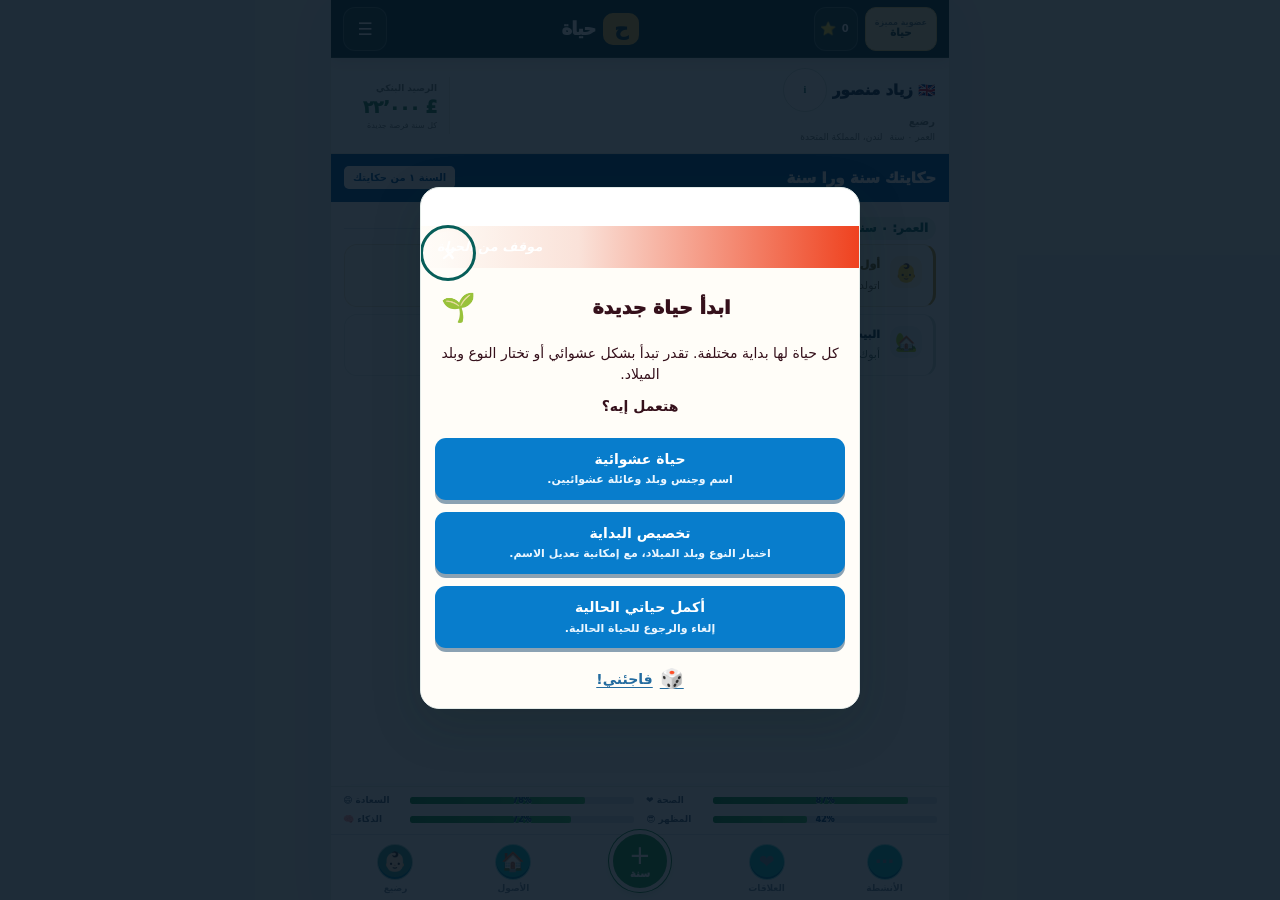
==== index.html @ 521a0e84 "feat(ui): match BitLife gameplay reference screenshots v160" ====
<!doctype html>
<html lang="ar" dir="rtl">
<head>
<meta charset="utf-8">
<meta name="viewport" content="width=device-width,initial-scale=1,viewport-fit=cover">
<meta name="theme-color" content="#075b9b">
<meta name="application-name" content="حياة">
<meta name="apple-mobile-web-app-capable" content="yes">
<meta name="apple-mobile-web-app-status-bar-style" content="black-translucent">
<link rel="manifest" href="manifest.webmanifest">
<link rel="icon" href="icon.svg" type="image/svg+xml">
<meta name="description" content="حياة — محاكي حياة عربي متكامل بالنص والقرارات والعلاقات والمهن والأجيال.">
<title>حياة | محاكي الحياة</title>

<link rel="stylesheet" href="style.css">
<link rel="stylesheet" href="accessibility.css">
<link rel="stylesheet" href="pwa-update.css">
</head>
<body>
<a class="skip-link" href="#lifeFeed">انتقل إلى يوميات الحياة</a>
<div class="app" id="app">
  <header class="topbar">
    <button class="menu-trigger" id="menuBtn" type="button" aria-label="القائمة الرئيسية">☰</button>
    <div class="brandlogo" aria-label="حياة">
      <span class="brand-symbol" aria-hidden="true">ح</span>
      <strong>حياة</strong>
    </div>
    <div class="top-actions">
      <button class="header-action reward-action" id="profileBtn" type="button" aria-label="الإنجازات والأشرطة"><span>⭐</span><span class="reward-count" id="rewardCount">0</span></button>
      <button class="member-btn" id="marketBtn" type="button" aria-label="عضوية ومزايا اللعبة"><span>عضوية مميزة</span><b>حياة</b></button>
      <button class="sr-only" id="heirloomBtn" type="button" aria-label="المكافأة اليومية" tabindex="-1" aria-hidden="true">🎁</button>
      <span id="saveStatus" class="sr-only" aria-live="polite">● محفوظة</span>
    </div>
  </header>
  <section class="hero" aria-label="معلومات الشخصية والرصيد">
    <div class="profile">
      <div class="avatar" id="avatar" aria-hidden="true">👶<span class="flag" id="flag">🇪🇬</span></div>
      <div class="identity">
        <div class="identity-line">
          <span class="identity-flag" id="identityFlag" aria-hidden="true">🇪🇬</span>
          <div class="name" id="characterName">جارٍ إنشاء الشخصية...</div>
          <button class="identity-info" id="characterInfoBtn" type="button" aria-label="معلومات الشخصية">i</button>
        </div>
        <div class="subline identity-role"><span class="role-tag" id="titleTag">رضيع</span></div>
        <div class="subline identity-meta"><span id="ageTag">العمر 0</span><span id="cityTag">القاهرة، مصر</span><span id="familyTag" class="sr-only">الأبناء 0</span><span id="fameTag" class="sr-only">الشهرة 0%</span></div>
      </div>
    </div>
    <div class="wealth">
      <div class="wealthnum" id="bankBalance">0 ج.م</div>
      <div class="wealthlabel">الرصيد البنكي</div>
      <div class="wealthsmall" id="wealthNote">بداية حكايتك</div>
    </div>
  </section>
  <div class="story-heading" aria-label="يوميات الشخصية">
    <div class="story-heading-copy">
      <span class="story-eyebrow">رحلة الشخصية</span>
      <h1>حكايتك سنة ورا سنة</h1>
    </div>
    <span id="lifeMeta" class="story-year" aria-live="polite">السنة الأولى</span>
  </div>
  <main class="feed" id="lifeFeed" aria-label="سجل الحياة والأحداث" tabindex="-1"></main>
  <div id="lifeAnnouncement" class="sr-only" role="status" aria-live="polite" aria-atomic="true"></div>
  <div class="bottom-dock">
    <nav class="nav" aria-label="القائمة الرئيسية">
      <button class="navbtn" data-panel="career" type="button" aria-label="مرحلة الحياة والدراسة والعمل" aria-pressed="false"><span class="navico">👶🏻</span><span id="stageNavLabel">رضيع</span></button>
      <button class="navbtn" data-panel="assets" type="button" aria-pressed="false"><span class="navico">🏠</span><span>الأصول</span></button>
      <button class="agebtn" id="ageUpBtn" aria-label="التقدم سنة" type="button"><span>+</span><span>سنة</span></button>
      <button class="navbtn" data-panel="relations" type="button" aria-pressed="false"><span class="navico">❤️</span><span>العلاقات</span></button>
      <button class="navbtn" data-panel="activities" type="button" aria-pressed="false"><span class="navico">⋯</span><span>الأنشطة</span></button>
    </nav>
    <div class="stats" id="statsPanel" aria-label="إحصائيات الشخصية"></div>
  </div>
</div>
<div id="modalRoot"></div><div id="feedbackRoot"></div>
<script src="pwa-update.js"></script>
<script src="app.js"></script>
</body>
</html>
---- style.css ----
:root{
  color-scheme:light;
  --brand:#ef4b3e;
  --brand-dark:#d9382d;
  --brand-soft:#fff0ee;
  --ink:#1f3442;
  --text:#40535f;
  --muted:#7b8992;
  --line:#e3e9ed;
  --paper:#ffffff;
  --page:#f2f5f7;
  --blue:#244b63;
  --blue-dark:#19394d;
  --green:#199b62;
  --green-dark:#13794b;
  --gold:#f1bd4b;
  --red:#c94351;
}
*{box-sizing:border-box}
html,body{margin:0;min-height:100%;background:var(--page);color:var(--text);font-family:system-ui,-apple-system,"Segoe UI",Tahoma,Arial,sans-serif}
body{display:flex;justify-content:center}
button,input,select,textarea{font:inherit}
button{cursor:pointer;touch-action:manipulation;-webkit-tap-highlight-color:transparent}
button:focus-visible,input:focus-visible,select:focus-visible,textarea:focus-visible{outline:3px solid #8fc8ef;outline-offset:2px}
/* Keep the keyboard bypass link aligned with the active Hayah theme. */
.skip-link{position:fixed;top:-72px;right:8px;z-index:1000;display:block;padding:10px 14px;border:2px solid var(--hayah-focus-ring,#e5b34b);border-radius:11px;background:#123e3a;color:#fff;font-size:13px;font-weight:900;text-decoration:none;box-shadow:0 8px 24px #102d2a30;transition:top .16s ease}
.skip-link:focus{top:8px}
.skip-link:focus-visible{outline:3px solid var(--hayah-focus-ring,#e5b34b);outline-offset:3px}
button:disabled{opacity:.42;cursor:not-allowed}
.app{width:100%;max-width:500px;min-height:100dvh;background:var(--paper);position:relative;padding-bottom:170px;overflow:hidden;box-shadow:0 0 36px #1f34420b}
.topbar{padding:calc(9px + env(safe-area-inset-top)) 13px 9px;background:var(--brand);color:#fff;position:sticky;top:0;z-index:10;display:flex;align-items:center;gap:10px;min-height:62px;box-shadow:0 3px 12px #a72b2019}
.menu-trigger,.header-action{border:1px solid #ffffff65;background:#ffffff18;color:#fff;width:40px;height:40px;border-radius:13px;display:grid;place-items:center;font-size:19px;flex-shrink:0;transition:background .15s,transform .15s}
.menu-trigger:active,.header-action:active{background:#ffffff2c;transform:scale(.96)}
.brandmark{width:41px;height:41px;display:grid;place-items:center;border-radius:14px;background:#fff;color:var(--brand);font-size:24px;font-weight:1000;flex-shrink:0;box-shadow:0 2px 0 #b72d2440}
.brandcopy{min-width:0}
.brandname{font-size:20px;font-weight:1000;letter-spacing:-.5px;line-height:1.1;color:#fff}
.brandhint{font-size:10px;color:#ffe9e5;margin-top:4px}
.header-action{margin-right:auto}
.savepill{border:1px solid #ffffff65;border-radius:99px;padding:6px 9px;color:#fff;font-size:10px;background:#ffffff15;white-space:nowrap}
.hero{padding:13px;background:linear-gradient(135deg,#fff5f1 0%,#fff 70%);border-bottom:1px solid #f3e1dd;display:grid;grid-template-columns:minmax(0,1fr) auto;align-items:center;gap:11px}
.profile{display:flex;align-items:center;gap:11px;min-width:0}
.avatar{width:56px;height:56px;flex:0 0 56px;border-radius:18px;background:#fff;border:1px solid #f1d8d2;display:grid;place-items:center;font-size:31px;position:relative;color:var(--ink);box-shadow:0 3px 9px #6a38220b}
.avatar .flag{position:absolute;bottom:-5px;left:-5px;width:23px;height:23px;border:2px solid white;background:white;border-radius:50%;display:grid;place-items:center;font-size:12px;box-shadow:0 1px 5px #1f34421a}
.identity{min-width:0;flex:1}
.name{font-size:16px;font-weight:950;color:var(--ink);overflow-wrap:anywhere;line-height:1.35}
.subline{display:flex;gap:5px;flex-wrap:wrap;color:var(--muted);font-size:10px;margin-top:5px}
.tag{border:1px solid #e8e9e9;border-radius:6px;padding:3px 6px;background:#fff;color:#566a76}
.tiny-metric{font-size:10px;color:#536b79;background:#ffffffa8;border-radius:6px;padding:2px 4px}
.wealth{display:flex;flex-direction:column;align-items:flex-end;justify-content:center;gap:3px;margin:0;padding:10px 11px;background:#fff;border:1px solid #e1efe8;border-radius:13px;min-width:104px;max-width:145px;box-shadow:0 2px 7px #1e8a5b09}
.wealthlabel{font-size:10px;color:#4a6b5c;font-weight:800}
.wealthnum{font-size:18px;font-weight:1000;letter-spacing:-.4px;color:var(--green);direction:ltr;text-align:right;overflow-wrap:anywhere;max-width:100%}
.wealthnum.negative{color:var(--red)}
.wealthsmall{font-size:9px;color:var(--muted);margin-top:1px}
.sectionhead{display:flex;align-items:center;justify-content:space-between;padding:14px 15px 7px;background:#fff}
.sectiontitle{font-size:15px;font-weight:950;color:var(--ink);display:flex;align-items:center;gap:7px}
.sectiontitle:before{content:"";width:4px;height:17px;background:var(--brand);border-radius:10px}
.sectionmeta{font-size:10px;color:var(--muted);background:#f5f7f8;padding:5px 8px;border-radius:99px}
.feed{padding:0 14px 20px;display:flex;flex-direction:column;gap:7px;background:#fff;overflow-y:auto;max-height:calc(100dvh - 330px);min-height:210px;overscroll-behavior:contain;scrollbar-width:thin;scrollbar-color:#d4dde2 transparent}
.feed::-webkit-scrollbar{width:4px}
.feed::-webkit-scrollbar-thumb{background:#d4dde2;border-radius:99px}
.agegroup{display:flex;align-items:center;gap:8px;color:#566d7a;font-size:11px;font-weight:950;padding:12px 0 3px;margin:0}
.agegroup:after{content:"";height:1px;background:#e7ecef;flex:1}
.logcard{border:1px solid #e9eef1;background:#fff;border-radius:13px;padding:10px;display:flex;gap:10px;animation:rise .2s ease both;box-shadow:0 2px 5px #1f344206}
.logicon{flex:0 0 34px;height:34px;border-radius:11px;background:#f0f4f6;display:grid;place-items:center;font-size:19px}
.logcontent{min-width:0;flex:1}
.logtitle{font-size:12px;font-weight:950;color:var(--ink);margin-bottom:4px}
.logtext{font-size:12px;line-height:1.75;color:#5e6e77;overflow-wrap:anywhere}
.logcard.good{border-color:#dcefe4;background:linear-gradient(110deg,#fbfffc,#fff)}
.logcard.good .logicon{background:#e5f6ec}
.logcard.bad{border-color:#f3dfe2;background:#fffafb}
.logcard.bad .logicon{background:#fdebed}
.logcard.special{background:#fffaf0;border-color:#f2e4c6}
.logcard.special .logicon{background:#fff0cb}
.logcard.special .logtitle{color:#94691a}
.empty{border:1px dashed #d4dfe4;border-radius:13px;padding:22px 15px;margin-top:8px;text-align:center;color:var(--muted);line-height:1.9;background:#fafcfd}
.bottom-dock{position:fixed;bottom:0;width:100%;max-width:500px;background:#fff;padding:0 0 calc(5px + env(safe-area-inset-bottom));z-index:20;border-top:1px solid #e4eaed;box-shadow:0 -7px 24px #1e34420d}
.stats{background:#fff;border:0;padding:9px 12px 10px;border-radius:0;display:grid;grid-template-columns:1fr 1fr;gap:9px 13px;margin:0}
.statrow{min-width:0}
.stathead{display:flex;justify-content:space-between;align-items:center;font-size:10px;margin-bottom:5px;gap:5px}
.statlabel{color:#536a77;white-space:nowrap;font-weight:850}
.statvalue{font-weight:950;font-size:10px;direction:ltr;color:var(--ink)}
.track{height:6px;background:#edf1f3;border-radius:99px;overflow:hidden}
.fill{height:100%;border-radius:99px;transition:width .35s ease}
.nav{display:grid;grid-template-columns:1fr 1fr 1.16fr 1fr 1fr;align-items:center;gap:2px;background:#fff;border-top:1px solid #edf0f2;min-height:71px;padding:5px 7px 2px}
.navbtn{border:0;background:transparent;color:#788790;padding:5px 1px 3px;display:flex;flex-direction:column;align-items:center;justify-content:center;gap:4px;font-size:10px;font-weight:850;min-width:0;min-height:55px;border-radius:12px;transition:background .15s,color .15s}
.navbtn .navico{font-size:21px;line-height:1.1;filter:saturate(.82)}
.navbtn.active{color:var(--brand-dark);background:var(--brand-soft)}
.navbtn.active .navico{filter:none}
.agebtn{width:68px;height:68px;border:4px solid white;border-radius:22px;margin-top:-25px;background:var(--green);color:white;font-weight:1000;font-size:10px;box-shadow:0 0 0 1px #159153,0 5px 13px #08754124;display:flex;flex-direction:column;align-items:center;justify-content:center;gap:2px;transition:transform .12s,background .12s;justify-self:center}
.agebtn span:first-child{font-size:25px;line-height:1}
.agebtn:active{transform:scale(.95) translateY(2px);background:var(--green-dark)}
.feedback{position:fixed;z-index:100;pointer-events:none;left:50%;top:45%;transform:translateX(-50%);padding:10px 15px;border-radius:12px;font-size:12px;font-weight:900;box-shadow:0 8px 26px #0002;white-space:nowrap;animation:floatUp 1.25s ease forwards;background:#e5f7ed;color:#13784c;border:1px solid #b8e5ca}
.feedback.bad{background:#fdebed;color:#b72c3d;border-color:#f1bdc4}
.overlay{position:fixed;inset:0;background:#142c3bc2;z-index:50;display:flex;align-items:flex-end;justify-content:center;padding:12px 10px calc(10px + env(safe-area-inset-bottom));backdrop-filter:blur(5px);animation:fade .14s ease}
.modal{width:100%;max-width:460px;max-height:min(88dvh,820px);overflow:auto;border:1px solid #e3e9ed;border-radius:22px 22px 15px 15px;background:#fff;box-shadow:0 20px 70px #0a203448;animation:sheet .18s ease}
.modalhead{position:sticky;top:0;background:var(--ink);color:white;padding:12px 14px;border-bottom:1px solid #ffffff14;display:flex;align-items:center;gap:10px;z-index:2}
.modalicon{width:40px;height:40px;border-radius:13px;background:#ffffff;color:var(--ink);display:grid;place-items:center;font-size:21px;flex-shrink:0}
.modaltitle{font-size:15px;font-weight:1000;color:#fff;flex:1}
.closebtn{border:1px solid #ffffff32;background:#ffffff14;width:36px;height:36px;border-radius:11px;color:#fff;font-size:21px}
.modalbody{padding:14px}
.desc{font-size:12px;line-height:1.9;color:#586a75;margin:0 0 13px}
.choicegrid{display:grid;gap:7px}
.choice{width:100%;text-align:right;display:flex;align-items:center;gap:10px;padding:12px 11px;border-radius:12px;background:#fff;border:1px solid #e5ebee;color:var(--text);transition:background .12s,border-color .12s,transform .12s;min-height:58px}
.choice:active,.choice:hover{background:#fff8f6;border-color:#f0c5be}
.choice:active{transform:scale(.99)}
.choice .choiceico{font-size:22px;width:31px;text-align:center;flex-shrink:0}
.choice .ctext{min-width:0;flex:1}
.choice .ctitle{font-size:12px;font-weight:950;display:block;color:var(--ink)}
.choice .cdesc{font-size:10px;color:#788790;margin-top:4px;line-height:1.65;display:block}
.choice .price{font-size:10px;font-weight:950;color:#168252;white-space:nowrap;background:#eaf8f0;border-radius:7px;padding:5px 6px}
.smallbtn{border:1px solid #d5e2e8;border-radius:10px;padding:10px 12px;color:var(--blue);background:#f6fafc;font-size:11px;font-weight:850;min-height:40px}
.primarybtn{border:0;border-radius:12px;padding:13px 15px;color:#fff;background:var(--green);font-weight:1000;font-size:13px;width:100%;min-height:46px;box-shadow:0 3px 0 #0877441c}
.two{display:grid;grid-template-columns:1fr 1fr;gap:8px}
.listitem{padding:12px;border:1px solid #e1e9ed;background:#fbfcfd;border-radius:13px;margin-bottom:8px}
.listtop{display:flex;align-items:center;gap:9px}
.listemoji{font-size:24px}
.listtitle{font-size:12px;font-weight:950;flex:1;color:var(--ink)}
.muted{font-size:10px;color:#7a8991;line-height:1.75}
.progressline{height:7px;background:#edf1f3;border-radius:99px;overflow:hidden;margin:9px 0 4px}
.progressline div{height:100%;border-radius:99px;background:linear-gradient(90deg,#159a60,#89d59f)}
.pillrow{display:flex;gap:6px;flex-wrap:wrap;margin-top:8px}
.pill{font-size:10px;color:#405c6b;border:1px solid #e0e9ed;padding:5px 7px;border-radius:8px;background:#f7fafb}
.death{padding:22px 15px;text-align:center}
.tomb{font-size:54px;margin:5px 0 9px}
.deathtitle{font-size:23px;font-weight:1000;margin:8px 0;color:var(--ink)}
.deathsub{font-size:12px;color:#687983;line-height:1.9}
.summarygrid{display:grid;grid-template-columns:1fr 1fr;gap:8px;margin:16px 0}
.summarycell{padding:12px;border:1px solid #e1e9ed;border-radius:12px;background:#fbfcfd}
.summarylabel{font-size:10px;color:var(--muted)}
.summaryvalue{font-size:16px;font-weight:1000;margin-top:4px;color:var(--ink)}
.notice{padding:11px 12px;border:1px solid #f1dfad;background:#fff9e8;border-radius:11px;color:#88661d;font-size:11px;line-height:1.8;margin-bottom:10px}
input,select,textarea{max-width:100%;border:1px solid #dce5e9;border-radius:10px;background:#fff;color:var(--ink);padding:10px 11px;min-height:42px}
input:focus,select:focus,textarea:focus{border-color:#76b6d7}
@keyframes rise{from{opacity:0;transform:translateY(4px)}to{opacity:1;transform:translateY(0)}}
@keyframes fade{from{opacity:0}to{opacity:1}}
@keyframes sheet{from{opacity:.7;transform:translateY(16px)}to{opacity:1;transform:translateY(0)}}
@keyframes floatUp{0%{opacity:0;top:53%}18%{opacity:1}80%{opacity:1}100%{opacity:0;top:35%}}
@media(min-width:500px){
  .app{margin:0;min-height:100dvh;border-left:1px solid #e0e7eb;border-right:1px solid #e0e7eb}
  .bottom-dock{border-radius:0}
}
@media(min-width:700px){
  body{padding:10px 0}
  .app{min-height:calc(100dvh - 20px);border-radius:15px;overflow:hidden}
  .topbar{border-radius:14px 14px 0 0}
  .bottom-dock{bottom:10px;border-radius:0 0 14px 14px}
  .overlay{align-items:center}
}
@media(max-height:700px){
  .app{padding-bottom:150px}
  .stats{gap:6px 10px;padding:6px 10px 7px}
  .stathead{margin-bottom:3px}
  .navbtn .navico{font-size:19px}
  .nav{min-height:62px}
  .agebtn{width:60px;height:60px;margin-top:-21px;border-radius:19px}
  .feed{max-height:calc(100dvh - 300px);min-height:150px}
}
@media(max-width:380px){
  .savepill{display:none}
  .hero{grid-template-columns:minmax(0,1fr) auto;gap:7px;padding:10px}
  .profile{gap:8px}
  .avatar{width:47px;height:47px;flex-basis:47px;border-radius:15px;font-size:27px}
  .name{font-size:14px}
  .wealth{min-width:90px;padding:8px}
  .wealthnum{font-size:15px}
  .navbtn{font-size:9px}
  .nav{padding-inline:3px}
  .agebtn{width:58px;height:58px}
  .stats{gap:8px 9px;padding-inline:10px}
  .modalbody{padding:11px}
  .choice{padding:10px 8px;gap:7px}
  .choice .price{font-size:9px;padding:4px}
}
@media(prefers-reduced-motion:reduce){
  *,*:before,*:after{animation-duration:.01ms!important;transition-duration:.01ms!important;scroll-behavior:auto!important}
}
/* Five-zone BitLife-inspired mobile frame */
:root{--brand:#E53935;--brand-dark:#B71C1C;--ink:#263238;--green:#43A047;--green-dark:#2E7D32;--page:#F8FAFC}
html,body{height:100%;min-height:0;overflow:hidden;background:#eef2f4}
body{align-items:stretch}
.app{width:100%;max-width:450px;height:100dvh;min-height:0;padding:0;display:flex;flex-direction:column;overflow:hidden;border:0;box-shadow:0 0 30px #0000000c}
.topbar{height:54px;min-height:54px;flex:0 0 54px;padding:0 8px;display:grid;grid-template-columns:44px minmax(0,1fr) 112px;gap:5px;background:#E53935;border-bottom:2px solid #B71C1C;position:relative;top:auto;z-index:10;box-shadow:none;border-radius:0}
.menu-trigger,.header-action{width:34px;height:34px;border-radius:50%;border:1px solid #ffffff55;background:#ffffff20;font-size:18px}
.brandlogo{min-width:0;text-align:center;color:#fff;font-weight:1000;font-size:17px;letter-spacing:0;text-shadow:none;white-space:nowrap}
.brandlogo span{color:#ffe0db}
.top-actions{display:flex;align-items:center;justify-content:flex-end;gap:4px;min-width:0}
.top-actions .header-action{flex:0 0 34px}
.heirloom-action{font-size:17px}
.savepill{border:0;background:transparent;padding:0;color:#fff3d0;font-size:8px;white-space:nowrap}
.sr-only{position:absolute!important;width:1px!important;height:1px!important;padding:0!important;margin:-1px!important;overflow:hidden!important;clip:rect(0,0,0,0)!important;white-space:nowrap!important;border:0!important}
.hero{height:68px;min-height:68px;flex:0 0 68px;padding:6px 10px;display:flex;flex-direction:row;direction:rtl;align-items:center;justify-content:space-between;gap:8px;background:#F4F6F8;border-bottom:1px solid #CFD8DC}
.profile{height:100%;gap:8px;min-width:0;flex:1}
.avatar{width:48px;height:48px;flex:0 0 48px;font-size:29px;border-radius:50%;border:1px solid #cfd8dc;background:#fff;box-shadow:none}
.avatar .flag{bottom:-1px;left:-3px;width:19px;height:19px;border:2px solid #F4F6F8;font-size:11px}
.identity{min-width:0;display:flex;flex-direction:column;justify-content:center;gap:1px}
.name{font-size:16px;line-height:1.15;font-weight:900;color:#0D47A1;white-space:nowrap;overflow:hidden;text-overflow:ellipsis}
.fame-star{font-size:12px;vertical-align:middle}
.subline{margin:0;gap:6px;align-items:center;flex-wrap:nowrap;min-width:0}
.identity-role .role-tag{font-size:12px;font-weight:650;color:#546E7A;max-width:170px;overflow:hidden;text-overflow:ellipsis;white-space:nowrap}
.identity-meta{font-size:9px;color:#78909C}
.identity-meta span{white-space:nowrap;overflow:hidden;text-overflow:ellipsis}
.wealth{min-width:98px;max-width:126px;padding:0;background:transparent;border:0;border-radius:0;box-shadow:none;gap:1px;align-items:flex-start;flex:0 0 auto}
.wealthlabel{color:#78909C;font-size:10px;font-weight:750}
.wealthnum{font-size:18px;font-weight:950;color:#2E7D32;line-height:1.1;letter-spacing:-.35px;white-space:nowrap;max-width:100%}
.wealthnum.negative{color:#C62828}
.wealthsmall{font-size:8px;color:#78909C;line-height:1.2}
.feed{flex:1 1 auto;min-height:0;max-height:none;height:auto;padding:4px 13px 12px;gap:0;overflow-y:auto;overscroll-behavior:contain;scrollbar-width:thin;scrollbar-color:#CFD8DC transparent;background:#fff}
.feed::-webkit-scrollbar{width:3px}
.feed::-webkit-scrollbar-thumb{background:#CFD8DC;border-radius:99px}
.agegroup{padding:12px 0 5px;margin:0;color:#0277BD;font-size:15px;font-weight:800;gap:0}
.agegroup:after{display:none}
.logcard{display:flex;gap:7px;align-items:flex-start;border:0;border-radius:0;box-shadow:none;background:#fff;padding:8px 0 9px;margin:0;border-bottom:1px solid #ECEFF1;animation:none}
.logicon{flex:0 0 22px;width:22px;height:auto;min-height:22px;display:grid;place-items:start center;padding-top:1px;border:0;border-radius:0;background:transparent;font-size:16px}
.logcontent{min-width:0;flex:1}
.logtitle{font-size:12.5px;font-weight:800;color:#263238;margin:0 0 2px}
.logtext{font-size:13.5px;line-height:1.6;color:#263238;margin:0;overflow-wrap:anywhere}
.logcard.good .logtitle,.logcard.good .logtext{color:#2E7D32}
.logcard.good .logicon{background:transparent}
.logcard.bad .logtitle,.logcard.bad .logtext{color:#C62828}
.logcard.bad .logicon{background:transparent}
.logcard.special .logtitle{color:#7B1FA2}
.logcard.special .logtext{color:#263238}
.logcard.special,.logcard.good,.logcard.bad{background:#fff;border-color:#ECEFF1}
.empty{border:0;border-radius:0;padding:22px 10px;text-align:center;color:#78909C;background:#fff}
.bottom-dock{position:relative;inset:auto;flex:0 0 auto;width:100%;max-width:450px;padding:0 0 env(safe-area-inset-bottom);margin-top:auto;border:0;border-top:0;border-radius:0;box-shadow:none;background:#F8FAFC;z-index:20;display:flex;flex-direction:column}
.nav{order:0;height:60px;min-height:60px;flex:0 0 60px;padding:0 4px;gap:0;grid-template-columns:1fr 1fr 84px 1fr 1fr;align-items:center;background:#263238;border-top:0;border-bottom:0;overflow:visible}
.navbtn{min-height:54px;padding:4px 1px;color:#fff;border-radius:0;background:transparent;font-size:10px;font-weight:800;gap:3px}
.navbtn .navico{font-size:20px;line-height:1.1;filter:none;color:#fff}
.navbtn.active{color:#FFD54F;background:#37474F}
.navbtn.active .navico{filter:none}
.agebtn{position:relative;z-index:2;width:74px;height:74px;min-width:74px;flex:0 0 74px;border:4px solid #fff;border-radius:50%;margin-top:-20px;background:linear-gradient(180deg,#66BB6A 0%,#2E7D32 100%);color:#fff;font-size:11px;font-weight:950;box-shadow:0 4px 12px #0005;gap:0}
.agebtn span:first-child{font-size:28px;line-height:1}
.agebtn:active{transform:scale(.96);background:linear-gradient(180deg,#4CAF50,#1B5E20)}
.stats{order:1;display:flex;flex-direction:column;gap:4px;margin:0;padding:8px 14px 12px;background:#F8FAFC;border-top:1px solid #CFD8DC;border-radius:0}
.statrow{display:flex;flex-direction:row;align-items:center;gap:8px;min-width:0;width:100%;height:17px}
.stathead{width:85px;min-width:85px;flex:0 0 85px;display:flex;align-items:center;justify-content:flex-start;gap:0;margin:0;font-size:10px}
.statlabel{font-size:10px;color:#455A64;font-weight:800;white-space:nowrap}
.stat-warning{font-size:10px}
.statbar{flex:1;min-width:0}
.track{position:relative;height:14px;width:100%;background:#CFD8DC;border-radius:99px;overflow:hidden}
.fill{height:100%;border-radius:99px;transition:width .3s ease}
.statvalue{position:absolute;inset:0;display:flex;align-items:center;justify-content:center;font-size:9px;font-weight:950;direction:ltr;color:#263238;text-shadow:0 1px #ffffffa0}
.fame-row .statlabel{color:#8D6E00}
.fame-row .statvalue{color:#3E3420}
.overlay{position:fixed;inset:0;background:rgba(0,0,0,.65);z-index:50;display:flex;align-items:center;justify-content:center;padding:15px;backdrop-filter:none;animation:fade .12s ease}
.modal{width:100%;max-width:350px;max-height:min(88dvh,820px);overflow:auto;border:0;border-radius:18px;background:#fff;box-shadow:0 16px 50px #0004;animation:sheet .16s ease}
.event-modal{text-align:center}
.event-banner{display:flex;align-items:center;justify-content:center;position:relative;min-height:38px;padding:10px 42px;color:#fff;font-size:12px;font-weight:900}
.event-banner .closebtn{position:absolute;left:6px;top:4px;width:30px;height:30px;border:0;background:#ffffff20}
.banner-normal{background:#0288D1}
.banner-danger{background:#D32F2F}
.banner-success{background:#388E3C}
.banner-special{background:#7B1FA2}
.event-summary{padding:16px 17px 6px}
.event-icon{width:60px;height:60px;margin:0 auto 9px;border-radius:50%;display:grid;place-items:center;background:#E3F2FD;font-size:32px}
.banner-danger~.event-summary .event-icon{background:#FFEBEE}
.banner-success~.event-summary .event-icon{background:#E8F5E9}
.banner-special~.event-summary .event-icon{background:#F3E5F5}
.event-title{font-size:17px;font-weight:950;color:#263238;margin:4px 0 7px}
.desc{font-size:13.5px;line-height:1.6;color:#455A64;margin:0 0 8px}
.event-body{padding:8px 15px 15px}
.modalhead{position:sticky;top:0;background:#263238;color:#fff;padding:12px 14px;border-bottom:1px solid #ffffff14;display:flex;align-items:center;gap:10px;z-index:2}
.modalicon{width:40px;height:40px;border-radius:13px;background:#fff;color:#263238;display:grid;place-items:center;font-size:21px;flex-shrink:0}
.modaltitle{font-size:15px;font-weight:1000;color:#fff;flex:1;text-align:right}
.closebtn{border:1px solid #ffffff32;background:#ffffff14;width:36px;height:36px;border-radius:11px;color:#fff;font-size:21px}
.modalbody{padding:14px}
.choicegrid{display:grid;gap:0}
.choice{width:100%;text-align:right;display:flex;align-items:center;gap:10px;padding:12px 9px;border-radius:0;background:#fff;border:0;border-bottom:1px solid #ECEFF1;color:#263238;transition:background .12s;min-height:58px}
.event-modal .choice{justify-content:center;text-align:center;background:#0288D1;color:#fff;border:0;border-radius:10px;padding:12px;margin:0 0 8px;min-height:44px;font-size:12px;font-weight:800}
.event-modal .choice:active,.event-modal .choice:hover{background:#0277BD;border-color:transparent}
.event-modal .choice .choiceico{display:none}
.event-modal .choice .ctext{flex:1}
.event-modal .choice .ctitle{font-size:12px;color:#fff;font-weight:850}
.event-modal .choice .cdesc{font-size:10px;color:#E1F5FE}
.event-modal .choice .price{background:#ffffff22;color:#fff}
.choice:active,.choice:hover{background:#F5F9FA}
.choice .choiceico{font-size:22px;width:31px;text-align:center;flex-shrink:0}
.choice .ctext{min-width:0;flex:1}
.choice .ctitle{font-size:12px;font-weight:900;display:block;color:#263238}
.choice .cdesc{font-size:10px;color:#607D8B;margin-top:4px;line-height:1.65;display:block}
.choice .price{font-size:10px;font-weight:900;color:#2E7D32;white-space:nowrap;background:#E8F5E9;border-radius:7px;padding:5px 6px}
.choice-chevron{font-size:22px;font-weight:500;color:#78909C;line-height:1}
.choice-progress{height:4px;background:#ECEFF1;border-radius:99px;display:block;overflow:hidden;margin-top:6px;width:100%}
.choice-progress span{height:100%;display:block;background:#43A047;border-radius:99px}
.drawer-overlay{inset:122px auto 0;left:calc(50% - min(225px,50vw));right:calc(50% - min(225px,50vw));padding:0;background:rgba(0,0,0,.42);align-items:stretch;justify-content:center;z-index:40}
.modal.drawer{width:100%;height:100%;max-width:450px;max-height:none;margin:0;border-radius:0;overflow:auto;box-shadow:none;animation:drawerIn .16s ease}
.drawer-head{height:54px;min-height:54px;background:#0277BD;padding:7px 12px}
.drawer-head .modalicon{background:#ffffff20;color:#fff;border-radius:50%;width:36px;height:36px}
.drawer-body{padding:0 13px 18px}
.drawer-body .desc{padding:13px 1px;margin:0;border-bottom:1px solid #ECEFF1}
.drawer-body .choicegrid{gap:0}
.drawer-body .choice{padding:12px 4px;min-height:62px}
.drawer-body .choice .choiceico{font-size:23px}
.drawer-body .choice .ctitle{font-size:13px}
.drawer-body .choice .cdesc{font-size:11px}
.relationship-progress,.school-progress{padding:5px 0 12px}
.npc-stats{display:flex;flex-direction:column;gap:8px;margin:12px 0}
.npc-stat{display:grid;grid-template-columns:76px minmax(0,1fr) 36px;gap:8px;align-items:center;font-size:10px;color:#546E7A}
.npc-stat b{font-size:10px;text-align:left;color:#263238}
.mini-track{height:7px;background:#ECEFF1;border-radius:99px;overflow:hidden}
.mini-track span{height:100%;display:block;background:linear-gradient(90deg,#26A69A,#66BB6A);border-radius:99px}
@keyframes drawerIn{from{transform:translateY(8px);opacity:.8}to{transform:translateY(0);opacity:1}}
@media(max-width:380px){
 .topbar{grid-template-columns:36px minmax(0,1fr) 106px;padding-inline:5px;gap:3px}
 .brandlogo{font-size:15px}
 .top-actions{gap:3px}
 .top-actions .header-action{width:31px;height:31px;flex-basis:31px}
 .savepill{display:none}
 .hero{padding-inline:7px;gap:4px}
 .avatar{width:44px;height:44px;flex-basis:44px}
 .name{font-size:14px}
 .wealth{min-width:91px}
 .wealthnum{font-size:15px}
 .stats{padding-inline:8px;gap:3px}
 .stathead{width:80px;min-width:80px;flex-basis:80px}
 .statlabel{font-size:9px}
 .nav{grid-template-columns:1fr 1fr 75px 1fr 1fr;padding-inline:2px}
 .navbtn{font-size:9px}
 .agebtn{width:68px;height:68px;min-width:68px;flex-basis:68px}
 .event-modal .modalbody{padding:8px 12px 12px}
}
@media(max-height:680px){
 .stats{padding-top:5px;padding-bottom:6px;gap:2px}
 .statrow{height:15px}
 .track{height:12px}
 .nav{height:54px;min-height:54px;flex-basis:54px}
 .agebtn{width:66px;height:66px;min-width:66px;flex-basis:66px;margin-top:-18px}
}
@media(min-width:451px){
 body{padding:0;justify-content:center}
 .app{border-left:1px solid #CFD8DC;border-right:1px solid #CFD8DC}
 .drawer-overlay{left:calc(50% - 225px);right:calc(50% - 225px)}
}
@media(prefers-reduced-motion:reduce){.agebtn,.fill,.modal,.logcard{animation:none!important;transition:none!important}}

/* Family tree and child development */
.family-tree-view{display:grid;gap:9px;margin:0 0 14px;min-width:0}.family-tree-generation{border:1px solid #e1e9ed;border-radius:14px;padding:10px;background:#f9fbfc;min-width:0}.family-tree-generation h3{font-size:12px;color:var(--ink);margin:0 0 9px;font-weight:950}
.family-tree-branches{display:grid;grid-template-columns:repeat(2,minmax(0,1fr));gap:7px;min-width:0}.family-tree-node{border:1px solid #e4ebef;border-radius:11px;padding:8px;background:#fff;min-width:0;overflow-wrap:anywhere}.family-tree-player{border-color:#c6dfd0;background:#f1faf4}.family-tree-deceased{opacity:.78;background:#f6f6f6}
.family-tree-person{display:flex;align-items:center;gap:7px;min-width:0}.family-tree-avatar{display:grid;place-items:center;width:30px;height:30px;flex:0 0 30px;border-radius:10px;background:#eef3f5;font-size:18px}.family-tree-copy{display:flex;flex-direction:column;min-width:0;gap:3px}.family-tree-copy strong{font-size:11px;color:var(--ink);font-weight:900;overflow-wrap:anywhere}.family-tree-copy small,.family-tree-foot{font-size:9px;line-height:1.5;color:#71818b;overflow-wrap:anywhere}
.family-tree-meter{height:4px;border-radius:9px;background:#e8eef0;overflow:hidden;margin-top:8px}.family-tree-meter span{display:block;height:100%;background:#43a047;border-radius:9px}.family-tree-foot{display:block;margin-top:4px}.family-tree-connector{text-align:center;color:#7b8c95;font-size:18px;line-height:1.2;padding:0}.family-tree-empty{grid-column:1/-1;border:1px dashed #d7e1e6;background:#fff;border-radius:10px;color:#7a8991;padding:12px 9px;text-align:center;font-size:10px;line-height:1.7}
.child-growth-panel{margin:0 0 12px;padding:12px;background:#f8fafb;border:1px solid #e0e8ec;border-radius:14px}.child-growth-heading{font-size:12px;font-weight:950;color:var(--ink);margin-bottom:5px}.child-growth-metric{margin-top:10px}.child-growth-metric>div:first-child{display:flex;align-items:center;justify-content:space-between;gap:8px;font-size:10px;color:#556a76;margin-bottom:4px}.child-growth-metric b{color:var(--ink);font-size:10px}
@media(max-width:360px){.family-tree-branches{grid-template-columns:minmax(0,1fr)}}


/* إعدادات العرض في حياة: مظهر داكن وحجم نص قابل للتكبير */
body.theme-dark{
 color-scheme:dark;
 --ink:#e6edf3;
 --text:#c9d4dd;
 --muted:#9aaab6;
 --line:#354651;
 --paper:#17232c;
 --page:#0d151b;
 --blue:#9ec4d8;
 --blue-dark:#d7e7ef;
 --green:#65d39a;
 --green-dark:#42b77a;
 --gold:#f2d16c;
 --red:#ff8b98;
}
body.theme-dark{background:#0d151b;color:var(--text)}
body.theme-dark .app{background:var(--paper);border-color:#2d3d47;box-shadow:0 0 30px #0005}
body.theme-dark .hero{background:linear-gradient(135deg,#20313b,#17232c 72%);border-color:#354651}
body.theme-dark .feed,body.theme-dark .bottom-dock,body.theme-dark .stats{background:var(--paper);border-color:#354651}
body.theme-dark .logcard{background:#1d2b35;border-color:#354651;box-shadow:none}
body.theme-dark .logcard.good{background:#192f29;border-color:#2b5b45}
body.theme-dark .logcard.bad{background:#33252a;border-color:#63404a}
body.theme-dark .logcard.special{background:#302b20;border-color:#5b4a2b}
body.theme-dark .logicon{background:#2b3b46}
body.theme-dark .logcard.good .logicon{background:#214838}
body.theme-dark .logcard.bad .logicon{background:#4a2d35}
body.theme-dark .logcard.special .logicon{background:#4a3c24}
body.theme-dark .logtext,body.theme-dark .desc,body.theme-dark .agegroup,body.theme-dark .npc-stat{color:#c1ced7}
body.theme-dark .logcard.special .logtitle{color:#f1ce79}
body.theme-dark .empty,body.theme-dark .tag,body.theme-dark .wealth{background:#22323c;border-color:#3a4c57;color:#dce6ec}
body.theme-dark .wealthlabel,body.theme-dark .wealthsmall{color:#b8c9d2}
body.theme-dark .sectionhead{background:var(--paper)}
body.theme-dark .sectiontitle,body.theme-dark .statlabel{color:#dce6ec}
body.theme-dark .track{background:#344651}
body.theme-dark .statvalue{color:#fff;text-shadow:0 1px #0009}
body.theme-dark .navbtn{color:#9eb0bd}
body.theme-dark .navbtn.active{color:#fff;background:#293d48}
body.theme-dark .modal{background:#17232c;color:#e6edf3;border-color:#354651}
body.theme-dark .modalhead{background:#263843}
body.theme-dark .desc{color:#c0ccd5}
body.theme-dark .choice{background:#17232c;color:#e6edf3;border-bottom-color:#354651}
body.theme-dark .choice .ctitle{color:#edf3f7}
body.theme-dark .choice .cdesc{color:#b3c2cc}
body.theme-dark .choice .price{background:#214633;color:#9ce5bb}
body.theme-dark .choice:active,body.theme-dark .choice:hover{background:#263943}
body.theme-dark .choice-progress{background:#354651}
body.theme-dark .drawer-body .desc{border-color:#354651}
body.theme-dark .event-title{color:#edf3f7}
body.theme-dark .event-icon{background:#293b46}
body.theme-dark .banner-danger~.event-summary .event-icon{background:#492c33}
body.theme-dark .banner-success~.event-summary .event-icon{background:#214633}
body.theme-dark .banner-special~.event-summary .event-icon{background:#3b2c4a}
body.theme-dark .family-tree-generation,body.theme-dark .child-growth-panel{background:#1c2a34;border-color:#354651}
body.theme-dark .family-tree-node,body.theme-dark .family-tree-empty{background:#17232c;border-color:#354651;color:#c9d4dd}
body.theme-dark .family-tree-player{background:#1b3429;border-color:#37664b}
body.theme-dark .family-tree-deceased{background:#202b33}
body.theme-dark .family-tree-avatar{background:#2a3b46}
body.theme-dark .family-tree-copy strong,body.theme-dark .child-growth-heading,body.theme-dark .child-growth-metric b,body.theme-dark .npc-stat b{color:#e6edf3}
body.theme-dark .family-tree-copy small,body.theme-dark .family-tree-foot,body.theme-dark .child-growth-metric>div:first-child{color:#adbdc7}
body.theme-dark .family-tree-meter,body.theme-dark .mini-track{background:#354651}
body.text-large .logtitle{font-size:14px}
body.text-large .logtext{font-size:14px;line-height:1.8}
body.text-large .desc{font-size:15px;line-height:1.75}
body.text-large .choice .ctitle{font-size:14px}
body.text-large .choice .cdesc{font-size:12px;line-height:1.7}
body.text-large .navbtn{font-size:11px}
body.text-large .statlabel{font-size:11px}
body.text-large .statvalue{font-size:10px}
body.text-large .subline{font-size:12px}


/* واجهة حياة — إعادة ترتيب اللعب على نمط محاكيات الحياة النصية */
:root{
  --life-nav:#087fbd;
  --life-nav-deep:#05669e;
  --life-nav-active:#0a91d2;
  --life-tab-text:#ffffff;
  --life-stat-bg:#ffffff;
  --life-stat-text:#455a64;
}
html,body{height:100%;min-height:0}
body{overflow:hidden;background:#edf1f4}
.app{
  width:100%;
  max-width:450px;
  height:100dvh;
  min-height:0;
  padding:0;
  display:flex;
  flex-direction:column;
  overflow:hidden;
  background:#fff;
  border:0;
  box-shadow:0 0 30px #102c3b12;
}
.topbar{
  height:54px;
  min-height:54px;
  flex:0 0 54px;
  padding:0 8px;
  display:grid;
  grid-template-columns:40px minmax(0,1fr) 112px;
  gap:5px;
  position:relative;
  top:auto;
  z-index:10;
  background:var(--brand);
  border-bottom:2px solid var(--brand-dark);
  box-shadow:none;
}
.brandlogo{font-size:17px;font-weight:1000;color:#fff;white-space:nowrap;text-align:center}
.top-actions{display:flex;align-items:center;justify-content:flex-end;gap:4px;min-width:0}
.top-actions .header-action{flex:0 0 32px}
.savepill{font-size:8px;padding:0 2px;border:0;background:transparent}
.hero{
  height:72px;
  min-height:72px;
  flex:0 0 72px;
  padding:7px 10px;
  background:#f4f6f8;
  border-bottom:1px solid #dce3e7;
  display:flex;
  flex-direction:row;
  direction:rtl;
  align-items:center;
  justify-content:space-between;
  gap:8px;
}
.profile{height:100%;gap:8px;min-width:0;flex:1}
.avatar{width:48px;height:48px;flex:0 0 48px;border-radius:50%;font-size:29px;box-shadow:none}
.identity{min-width:0;display:flex;flex-direction:column;justify-content:center;gap:2px}
.name{font-size:16px;line-height:1.15;font-weight:900;white-space:nowrap;overflow:hidden;text-overflow:ellipsis}
.wealth{min-width:94px;max-width:126px;padding:0;background:transparent;border:0;border-radius:0;box-shadow:none;gap:2px;align-items:flex-start;flex:0 0 auto}
.wealthlabel{font-size:10px;font-weight:750;color:#78909c}
.wealthnum{font-size:17px;line-height:1.12;font-weight:950;white-space:nowrap;direction:ltr;text-align:right;letter-spacing:-.3px}
.wealthsmall{font-size:8px;line-height:1.2}
.feed{
  flex:1 1 auto;
  min-height:0;
  height:auto;
  max-height:none;
  padding:4px 13px 12px;
  gap:0;
  overflow-y:auto;
  overscroll-behavior:contain;
  background:#fff;
}
.agegroup{padding:11px 0 5px;color:#087fbd;font-size:14px;font-weight:850}
.logcard{display:flex;align-items:flex-start;gap:7px;padding:8px 0 9px;margin:0;border:0;border-bottom:1px solid #edf0f2;border-radius:0;background:#fff;box-shadow:none;animation:none}
.logicon{flex:0 0 23px;width:23px;height:auto;min-height:22px;padding-top:1px;place-items:start center;border:0;border-radius:0;background:transparent;font-size:17px}
.logtitle{margin:0 0 2px;font-size:12.5px;font-weight:850;color:#263238}
.logtext{margin:0;font-size:13px;line-height:1.62;color:#37474f;overflow-wrap:anywhere}
.logcard.good,.logcard.bad,.logcard.special{background:#fff;border:0;border-bottom:1px solid #edf0f2}
.logcard.good .logtitle,.logcard.good .logtext{color:#2e7d32}
.logcard.bad .logtitle,.logcard.bad .logtext{color:#c62828}
.logcard.special .logtitle{color:#7b1fa2}
.logcard.special .logtext{color:#37474f}
.logcard.good .logicon,.logcard.bad .logicon,.logcard.special .logicon{background:transparent}
.bottom-dock{
  position:relative;
  inset:auto;
  flex:0 0 auto;
  width:100%;
  max-width:450px;
  padding:0 0 env(safe-area-inset-bottom);
  margin-top:auto;
  display:flex;
  flex-direction:column;
  border:0;
  border-radius:0;
  background:var(--life-stat-bg);
  box-shadow:none;
  z-index:20;
}
/* In the reference layout, life stats sit immediately above the bottom tabs. */
.stats{
  order:0;
  display:flex;
  flex-direction:column;
  gap:3px;
  margin:0;
  padding:7px 13px 8px;
  background:var(--life-stat-bg);
  border:0;
  border-top:1px solid #e5ebee;
  border-radius:0;
}
.statrow{height:15px;display:flex;flex-direction:row;align-items:center;gap:8px;width:100%;min-width:0}
.stathead{width:80px;min-width:80px;flex:0 0 80px;display:flex;align-items:center;justify-content:flex-start;margin:0;font-size:10px}
.statlabel{font-size:10px;color:var(--life-stat-text);font-weight:850;white-space:nowrap}
.statbar{flex:1;min-width:0}
.track{position:relative;width:100%;height:12px;background:#e5eaed;border-radius:99px;overflow:hidden}
.fill{height:100%;border-radius:99px;transition:width .3s ease}
.statvalue{position:absolute;inset:0;display:flex;align-items:center;justify-content:center;font-size:9px;font-weight:950;direction:ltr;color:#263238;text-shadow:0 1px #ffffffa0}
.nav{
  order:1;
  height:60px;
  min-height:60px;
  flex:0 0 60px;
  padding:0 4px;
  gap:0;
  grid-template-columns:1fr 1fr 80px 1fr 1fr;
  align-items:center;
  overflow:visible;
  background:var(--life-nav);
  border-top:1px solid #006da9;
  border-bottom:0;
}
.navbtn{min-height:54px;padding:4px 1px 3px;color:var(--life-tab-text);background:transparent;border-radius:8px;font-size:10px;font-weight:850;gap:3px}
.navbtn .navico{font-size:20px;line-height:1.1;filter:none;color:currentColor}
.navbtn.active{color:#fff;background:var(--life-nav-active);box-shadow:inset 0 2px 0 #ffffff28}
.navbtn.active .navico{filter:none}
.agebtn{
  position:relative;
  z-index:3;
  width:68px;
  height:68px;
  min-width:68px;
  flex:0 0 68px;
  margin-top:-13px;
  border:4px solid #fff;
  border-radius:50%;
  background:linear-gradient(180deg,#66bb6a 0%,#2e7d32 100%);
  color:#fff;
  box-shadow:0 3px 8px #102c3b42;
  font-size:11px;
  font-weight:1000;
  gap:0;
}
.agebtn span:first-child{font-size:27px;line-height:1}
.agebtn:active{transform:scale(.96);background:linear-gradient(180deg,#4caf50,#1b5e20)}
@media(max-width:380px){
  .topbar{grid-template-columns:34px minmax(0,1fr) 103px;padding-inline:5px;gap:3px}
  .brandlogo{font-size:15px}
  .top-actions{gap:3px}
  .top-actions .header-action{width:30px;height:30px;flex-basis:30px}
  .savepill{display:none}
  .hero{padding-inline:7px;gap:4px}
  .avatar{width:43px;height:43px;flex-basis:43px}
  .name{font-size:14px}
  .wealth{min-width:88px}
  .wealthnum{font-size:15px}
  .stats{padding-inline:8px;gap:3px}
  .stathead{width:75px;min-width:75px;flex-basis:75px}
  .statlabel{font-size:9px}
  .nav{grid-template-columns:1fr 1fr 72px 1fr 1fr;padding-inline:2px}
  .navbtn{font-size:9px}
  .agebtn{width:63px;height:63px;min-width:63px;flex-basis:63px;margin-top:-10px}
}
@media(max-height:680px){
  .stats{padding-top:5px;padding-bottom:6px;gap:2px}
  .statrow{height:13px}
  .track{height:10px}
  .nav{height:54px;min-height:54px;flex-basis:54px}
  .agebtn{width:62px;height:62px;min-width:62px;flex-basis:62px}
}
body.theme-dark{
  --life-stat-bg:#17232c;
  --life-stat-text:#dce6ec;
  --life-nav:#102d3c;
  --life-nav-deep:#0c2230;
  --life-nav-active:#204658;
  --life-tab-text:#d9e8ef;
}
body.theme-dark .topbar{background:#c62828;border-bottom-color:#8e1818}
body.theme-dark .hero{background:#20313b;border-color:#354651}
body.theme-dark .wealthlabel,body.theme-dark .wealthsmall{color:#b8c9d2}
body.theme-dark .feed,body.theme-dark .logcard,body.theme-dark .logcard.good,body.theme-dark .logcard.bad,body.theme-dark .logcard.special{background:#17232c;border-color:#354651}
body.theme-dark .logtitle,body.theme-dark .logtext,body.theme-dark .logcard.special .logtext{color:#dce6ec}
body.theme-dark .logcard.good .logtitle,body.theme-dark .logcard.good .logtext{color:#8cdaad}
body.theme-dark .logcard.bad .logtitle,body.theme-dark .logcard.bad .logtext{color:#ff9ba5}
body.theme-dark .logcard.special .logtitle{color:#d7a7f3}
body.theme-dark .stats{background:var(--life-stat-bg);border-color:#354651}
body.theme-dark .track{background:#344651}
body.theme-dark .statvalue{color:#fff;text-shadow:0 1px #0009}
body.theme-dark .nav{background:var(--life-nav);border-color:#204658}
body.theme-dark .navbtn.active{color:#fff;background:var(--life-nav-active)}
body.theme-dark .agebtn{border-color:#17232c}
@media(prefers-reduced-motion:reduce){
  .agebtn,.fill,.modal,.logcard{animation:none!important;transition:none!important}
}


/* Refined BitLife-inspired mobile hierarchy; preserve Hayah's identity and save data. */
:root{--life-nav:#ffffff;--life-nav-active:#fff0ee;--life-tab-text:#788790;--life-stat-bg:#ffffff;--life-stat-text:#536a77}
.bottom-dock{position:fixed;bottom:0;left:50%;transform:translateX(-50%);width:100%;max-width:450px;display:flex;flex-direction:column;padding:0 0 calc(5px + env(safe-area-inset-bottom));background:#fff;border-top:1px solid #e4eaed;box-shadow:0 -7px 24px #1e34420d}
.stats{order:0;display:grid;grid-template-columns:1fr 1fr;gap:8px 13px;padding:9px 12px 10px;background:#fff;border:0}
.statrow{height:auto;display:block;min-width:0}
.stathead{width:auto;min-width:0;display:flex;justify-content:space-between;align-items:center;margin-bottom:4px;font-size:10px}
.statlabel{font-size:10px;color:#536a77;font-weight:850}
.statbar{width:100%;min-width:0}
.track{height:6px;background:#edf1f3;border-radius:99px;overflow:hidden}
.statvalue{position:static;display:inline;font-size:10px;color:#263238;text-shadow:none;background:transparent}
.nav{order:1;height:68px;min-height:68px;flex:0 0 68px;padding:5px 7px 2px;display:grid;grid-template-columns:1fr 1fr 1.16fr 1fr 1fr;align-items:center;gap:2px;background:#fff;border-top:1px solid #edf0f2;border-bottom:0;overflow:visible}
.navbtn{min-height:55px;padding:5px 1px 3px;border:0;border-radius:12px;display:flex;flex-direction:column;align-items:center;justify-content:center;gap:4px;color:#788790;background:transparent;font-size:10px;font-weight:850}
.navbtn .navico{font-size:21px;line-height:1.1;filter:saturate(.82);color:currentColor}
.navbtn.active{color:#c62828;background:#fff0ee;box-shadow:none}
.agebtn{position:relative;z-index:3;width:66px;height:66px;min-width:66px;flex:0 0 66px;margin-top:-23px;border:4px solid #fff;border-radius:22px;background:#43a047;color:#fff;box-shadow:0 0 0 1px #159153,0 5px 13px #08754124;font-size:10px;font-weight:1000;gap:2px}
.agebtn span:first-child{font-size:25px;line-height:1}
.agebtn:active{transform:scale(.95) translateY(2px);background:#2e7d32}
@media(max-width:380px){.stats{gap:7px 9px;padding:7px 9px 8px}.stathead,.statlabel{font-size:9px}.nav{padding-inline:3px;min-height:64px;height:64px;flex-basis:64px}.navbtn{font-size:9px;min-height:52px}.navbtn .navico{font-size:19px}.agebtn{width:59px;height:59px;min-width:59px;flex-basis:59px;border-radius:19px;margin-top:-20px}}
body.theme-dark .bottom-dock,body.theme-dark .stats,body.theme-dark .nav{background:#17232c;border-color:#354651}
body.theme-dark .navbtn{color:#9eb0bd}
body.theme-dark .navbtn.active{color:#fff;background:#293d48}
body.theme-dark .agebtn{border-color:#17232c}
body.theme-dark .statlabel{color:#dce6ec}


/* Final mobile layout for Hayah: a clear life feed, readable meters, and thumb-friendly navigation. */
:root{
  --life-nav:#ffffff;
  --life-nav-active:#fff0ee;
  --life-tab-text:#788790;
  --life-stat-bg:#ffffff;
  --life-stat-text:#455a64;
  --bitlife-red:#e53935;
  --bitlife-green:#43a047;
}
html,body{height:100%;min-height:0}
body{align-items:stretch;justify-content:center;overflow:hidden;background:#eef1f3}
.app{
  width:100%;max-width:450px;height:100dvh;min-height:0;padding:0;
  display:flex;flex-direction:column;overflow:hidden;background:#fff;
  border:0;box-shadow:0 0 24px #182b360d;
}
.topbar{
  height:54px;min-height:54px;flex:0 0 54px;padding:0 8px;
  display:grid;grid-template-columns:36px minmax(0,1fr) 104px;gap:5px;
  position:relative;top:auto;z-index:10;background:var(--bitlife-red);
  border:0;box-shadow:none;border-radius:0;
}
.menu-trigger,.header-action{
  width:32px;height:32px;border-radius:50%;border:1px solid #ffffff52;
  background:#ffffff18;color:#fff;font-size:17px;
}
.brandlogo{min-width:0;text-align:center;color:#fff;font-size:17px;font-weight:1000;white-space:nowrap}
.brandlogo span{color:#ffd9d5}
.top-actions{display:flex;align-items:center;justify-content:flex-end;gap:3px;min-width:0}
.top-actions .header-action{width:31px;height:31px;flex:0 0 31px}
.savepill{border:0;background:transparent;color:#fff3d0;font-size:8px;padding:0 1px}
.hero{
  height:72px;min-height:72px;flex:0 0 72px;padding:7px 10px;
  display:flex;flex-direction:row;direction:rtl;align-items:center;
  justify-content:space-between;gap:8px;background:#f7f8f9;border-bottom:1px solid #e3e7ea;
}
.profile{height:100%;gap:8px;min-width:0;flex:1}
.avatar{width:47px;height:47px;flex:0 0 47px;border-radius:50%;font-size:28px;background:#fff;border:1px solid #dce2e6;box-shadow:none}
.avatar .flag{bottom:-2px;left:-3px;width:19px;height:19px;border:2px solid #f7f8f9;font-size:11px}
.identity{min-width:0;display:flex;flex-direction:column;justify-content:center;gap:2px}
.name{font-size:15px;line-height:1.15;font-weight:900;color:#263238;white-space:nowrap;overflow:hidden;text-overflow:ellipsis}
.identity-role .role-tag{font-size:11px;color:#52636c;font-weight:650;white-space:nowrap;overflow:hidden;text-overflow:ellipsis}
.identity-meta{font-size:9px;color:#7a8991;gap:5px;flex-wrap:nowrap}
.wealth{min-width:90px;max-width:126px;padding:0;background:transparent;border:0;border-radius:0;box-shadow:none;gap:2px;align-items:flex-start;flex:0 0 auto}
.wealthlabel{font-size:10px;font-weight:750;color:#71818a}
.wealthnum{font-size:16px;line-height:1.15;font-weight:950;color:#2e7d32;white-space:nowrap;direction:ltr;text-align:right;letter-spacing:-.25px}
.wealthsmall{font-size:8px;line-height:1.25;color:#7a8991}
.feed{
  flex:1 1 0%;min-height:0;height:auto;max-height:none;
  padding:3px 13px 10px;gap:0;overflow-x:hidden;overflow-y:auto;
  overscroll-behavior:contain;scrollbar-width:thin;scrollbar-color:#d7dee2 transparent;background:#fff;
}
.feed::-webkit-scrollbar{width:3px}
.feed::-webkit-scrollbar-thumb{background:#d7dee2;border-radius:99px}
.agegroup{padding:11px 0 5px;margin:0;color:#1976b9;font-size:13px;font-weight:850;gap:0}
.agegroup:after{display:none}
.logcard{
  display:flex;align-items:flex-start;gap:7px;padding:8px 0 9px;margin:0;
  border:0;border-bottom:1px solid #edf0f2;border-radius:0;background:#fff;
  box-shadow:none;animation:none;
}
.logicon{flex:0 0 23px;width:23px;height:auto;min-height:22px;padding-top:1px;place-items:start center;border:0;border-radius:0;background:transparent;font-size:17px}
.logcontent{min-width:0;flex:1}
.logtitle{margin:0 0 2px;font-size:12.5px;line-height:1.35;font-weight:850;color:#263238}
.logtext{margin:0;font-size:13px;line-height:1.6;color:#37474f;overflow-wrap:anywhere}
.logcard.good,.logcard.bad,.logcard.special{background:#fff;border:0;border-bottom:1px solid #edf0f2}
.logcard.good .logtitle,.logcard.good .logtext{color:#2e7d32}
.logcard.bad .logtitle,.logcard.bad .logtext{color:#c62828}
.logcard.special .logtitle{color:#7b1fa2}
.logcard.special .logtext{color:#37474f}
.logcard.good .logicon,.logcard.bad .logicon,.logcard.special .logicon{background:transparent}
.empty{border:0;border-radius:0;padding:22px 10px;margin:0;text-align:center;color:#71818a;background:#fff;line-height:1.8}

/* Keep the meters in the normal layout flow so the story cannot scroll behind them. */
.bottom-dock{
  position:relative;inset:auto;left:auto;bottom:auto;transform:none;
  flex:0 0 auto;width:100%;max-width:450px;margin-top:auto;
  padding:0 0 calc(4px + env(safe-area-inset-bottom));
  display:flex;flex-direction:column;z-index:20;background:#fff;
  border:0;border-top:1px solid #e5eaed;border-radius:0;box-shadow:0 -3px 12px #1f344208;
}
.stats{
  order:0;display:flex;flex-direction:column;gap:4px;margin:0;
  padding:8px 12px 8px;background:#fff;border:0;border-radius:0;
}
.statrow{
  display:grid;grid-template-columns:76px minmax(0,1fr);align-items:center;
  gap:8px;width:100%;min-width:0;height:15px;
}
.stathead{width:auto;min-width:0;flex:initial;display:flex;align-items:center;justify-content:flex-start;margin:0;font-size:10px}
.statlabel{font-size:10px;color:#455a64;font-weight:850;white-space:nowrap}
.statbar{width:100%;min-width:0}
.track{
  position:relative;isolation:isolate;display:block;width:100%;height:13px;
  background:#e8edef;border-radius:99px;overflow:hidden;
}
.fill{
  position:absolute;top:0;right:0;bottom:0;height:100%;
  border-radius:99px;z-index:0;transition:width .3s ease;
}
.statvalue{
  position:absolute;inset:0;z-index:1;display:flex;align-items:center;justify-content:center;
  width:100%;font-size:9px;font-weight:950;direction:ltr;color:#263238;
  text-shadow:0 1px #ffffffa0;pointer-events:none;
}
.nav{
  order:1;height:61px;min-height:61px;flex:0 0 61px;
  padding:4px 6px 1px;display:grid;grid-template-columns:1fr 1fr 76px 1fr 1fr;
  align-items:center;gap:2px;overflow:visible;background:#fff;border:0;border-top:1px solid #edf0f2;
}
.navbtn{
  min-width:0;min-height:53px;padding:4px 1px 3px;border:0;border-radius:9px;
  display:flex;flex-direction:column;align-items:center;justify-content:center;gap:3px;
  color:#788790;background:transparent;font-size:10px;font-weight:800;
}
.navbtn .navico{font-size:20px;line-height:1.1;filter:none;color:currentColor}
.navbtn.active{color:#c62828;background:#fff0ee;box-shadow:none}
.navbtn.active .navico{filter:none}
.agebtn{
  position:relative;z-index:3;width:62px;height:62px;min-width:62px;flex:0 0 62px;
  margin-top:-17px;border:4px solid #fff;border-radius:19px;background:#43a047;color:#fff;
  box-shadow:0 3px 9px #102c3b33;font-size:10px;font-weight:1000;gap:1px;
}
.agebtn span:first-child{font-size:25px;line-height:1}
.agebtn:active{transform:scale(.96);background:#2e7d32}
.overlay{z-index:50}
@media(max-width:380px){
  .topbar{grid-template-columns:33px minmax(0,1fr) 97px;padding-inline:5px;gap:3px}
  .brandlogo{font-size:15px}
  .top-actions{gap:2px}
  .top-actions .header-action{width:29px;height:29px;flex-basis:29px}
  .savepill{display:none}
  .hero{padding-inline:7px;gap:4px}
  .avatar{width:43px;height:43px;flex-basis:43px;font-size:26px}
  .name{font-size:14px}
  .wealth{min-width:86px}
  .wealthnum{font-size:14px}
  .stats{padding:7px 8px;gap:3px}
  .statrow{grid-template-columns:69px minmax(0,1fr);gap:6px;height:14px}
  .statlabel{font-size:9px}
  .track{height:12px}
  .nav{grid-template-columns:1fr 1fr 68px 1fr 1fr;padding-inline:2px;height:58px;min-height:58px;flex-basis:58px}
  .navbtn{font-size:9px;min-height:50px}
  .navbtn .navico{font-size:19px}
  .agebtn{width:56px;height:56px;min-width:56px;flex-basis:56px;border-radius:17px;margin-top:-14px}
}
@media(max-height:680px){
  .hero{height:64px;min-height:64px;flex-basis:64px}
  .stats{padding-top:5px;padding-bottom:5px;gap:2px}
  .statrow{height:13px}
  .track{height:11px}
  .nav{height:54px;min-height:54px;flex-basis:54px}
  .agebtn{width:55px;height:55px;min-width:55px;flex-basis:55px;margin-top:-12px}
}
@media(prefers-reduced-motion:reduce){.agebtn,.fill,.modal,.logcard{animation:none!important;transition:none!important}}

/* Keep the existing dark-mode and large-text preferences functional after layout overrides. */
body.theme-dark .app,body.theme-dark .feed,body.theme-dark .logcard,body.theme-dark .logcard.good,body.theme-dark .logcard.bad,body.theme-dark .logcard.special{background:#17232c}
body.theme-dark .hero{background:#20313b;border-color:#354651}
body.theme-dark .name,body.theme-dark .logtitle,body.theme-dark .logtext,body.theme-dark .logcard.special .logtext{color:#dce6ec}
body.theme-dark .agegroup{color:#80c8f1}
body.theme-dark .logcard{border-color:#354651}
body.theme-dark .logcard.good .logtitle,body.theme-dark .logcard.good .logtext{color:#8cdaad}
body.theme-dark .logcard.bad .logtitle,body.theme-dark .logcard.bad .logtext{color:#ff9ba5}
body.theme-dark .logcard.special .logtitle{color:#d7a7f3}
body.theme-dark .wealthlabel,body.theme-dark .wealthsmall{color:#b8c9d2}
body.theme-dark .bottom-dock,body.theme-dark .stats,body.theme-dark .nav{background:#17232c;border-color:#354651}
body.theme-dark .statlabel,body.theme-dark .navbtn{color:#bac8d0}
body.theme-dark .navbtn.active{color:#ffb7bd;background:#38272e}
body.theme-dark .track{background:#344651}
body.theme-dark .statvalue{color:#fff;text-shadow:0 1px #0009}
body.theme-dark .agebtn{border-color:#17232c}
body.text-large .name{font-size:16px}
body.text-large .logtitle{font-size:14px}
body.text-large .logtext{font-size:14px;line-height:1.75}
body.text-large .statlabel{font-size:11px}
body.text-large .statvalue{font-size:10px}
body.text-large .navbtn{font-size:11px}


/* BitLife reference layout pass 2: blue tab strip above the life meters. */
:root{
  --life-nav:#0667a9;
  --life-nav-active:#07558c;
  --life-tab-text:#ffffff;
  --life-stat-bg:#ffffff;
  --life-stat-text:#263238;
}
.bottom-dock{
  position:fixed;left:50%;right:auto;bottom:0;inset:auto auto 0 50%;
  transform:translateX(-50%);width:100%;max-width:450px;
  display:flex;flex-direction:column;margin:0;
  padding:0 0 env(safe-area-inset-bottom);
  background:#fff;border:0;border-top:1px solid #d7e0e6;
  box-shadow:0 -2px 7px #1833480d;z-index:20;
}
/* The original layout has the five action tabs above the four status bars. */
.nav{
  order:0;height:76px;min-height:76px;flex:0 0 76px;
  display:grid;grid-template-columns:1fr 1fr 82px 1fr 1fr;
  align-items:center;gap:0;padding:0 3px;overflow:visible;
  background:var(--life-nav);border:0;border-top:1px solid #07548c;
}
.navbtn{
  min-width:0;min-height:66px;padding:5px 1px 3px;
  display:flex;flex-direction:column;align-items:center;justify-content:center;
  gap:3px;border:0;border-radius:0;background:transparent;
  color:var(--life-tab-text);font-size:10px;font-weight:800;
}
.navbtn .navico{
  width:35px;height:35px;flex:0 0 35px;display:grid;place-items:center;
  border-radius:50%;background:#00bfc2;color:#fff;font-size:18px;line-height:1;
  border:1px solid #ffffff72;box-shadow:0 1px 2px #003d6540;filter:none;
}
.navbtn:first-child .navico{background:#3b9a90}
.navbtn.active{background:var(--life-nav-active);color:#fff;box-shadow:inset 0 2px 0 #ffffff16}
.navbtn.active .navico{box-shadow:0 0 0 2px #ffffff48}
.agebtn{
  position:relative;z-index:4;justify-self:center;align-self:center;
  width:79px;height:79px;min-width:79px;flex:0 0 79px;
  margin-top:-15px;padding:0;border:4px solid #fff;border-radius:50%;
  display:flex;flex-direction:column;align-items:center;justify-content:center;gap:0;
  color:#fff;background:#09a638;box-shadow:0 2px 5px #002d3d65;
  font-size:12px;font-weight:1000;line-height:1.05;
}
.agebtn span:first-child{font-size:36px;line-height:.95;font-weight:400}
.agebtn:active{transform:scale(.96);background:#07852d}
.stats{
  order:1;display:flex;flex-direction:column;gap:4px;margin:0;
  padding:9px 12px 10px;background:var(--life-stat-bg);
  border:0;border-top:1px solid #dce5ea;border-radius:0;
}
.statrow{
  display:grid;grid-template-columns:80px minmax(0,1fr);align-items:center;
  gap:8px;width:100%;min-width:0;height:15px;
}
.stathead{
  width:auto;min-width:0;flex:initial;display:flex;align-items:center;
  justify-content:flex-start;margin:0;font-size:10px;
}
.statlabel{font-size:10px;color:var(--life-stat-text);font-weight:750;white-space:nowrap}
.statbar{width:100%;min-width:0}
.track{
  position:relative;isolation:isolate;display:block;width:100%;height:14px;
  background:#dce4e9;border-radius:0;overflow:hidden;
}
.fill{
  position:absolute;top:0;right:0;bottom:0;z-index:0;height:100%;
  border-radius:0;transition:width .25s ease;
}
.statvalue{
  position:absolute;inset:0;z-index:1;width:100%;display:flex;
  align-items:center;justify-content:center;font-size:9px;font-weight:900;
  color:#263238;direction:ltr;text-shadow:0 1px #ffffffa8;pointer-events:none;
}
.feed{padding-bottom:12px}
@media(max-width:380px){
  .nav{height:70px;min-height:70px;flex-basis:70px;grid-template-columns:1fr 1fr 72px 1fr 1fr;padding-inline:1px}
  .navbtn{font-size:9px;min-height:62px;gap:2px}
  .navbtn .navico{width:31px;height:31px;flex-basis:31px;font-size:16px}
  .agebtn{width:70px;height:70px;min-width:70px;flex-basis:70px;margin-top:-13px}
  .agebtn span:first-child{font-size:32px}
  .stats{padding:8px 8px 9px;gap:3px}
  .statrow{grid-template-columns:70px minmax(0,1fr);gap:6px;height:14px}
  .statlabel{font-size:9px}
  .track{height:12px}
}
@media(max-height:680px){
  .nav{height:65px;min-height:65px;flex-basis:65px}
  .navbtn{min-height:58px}
  .navbtn .navico{width:30px;height:30px;flex-basis:30px}
  .agebtn{width:67px;height:67px;min-width:67px;flex-basis:67px;margin-top:-11px}
  .agebtn span:first-child{font-size:30px}
  .stats{padding-top:5px;padding-bottom:6px;gap:2px}
  .statrow{height:12px}
  .track{height:11px}
}
@media(min-width:451px){.bottom-dock{left:50%;right:auto;transform:translateX(-50%)}}
body.theme-dark .bottom-dock{background:#17232c;border-color:#354651}
body.theme-dark .nav{background:#17384d;border-color:#315466}
body.theme-dark .navbtn{color:#d8e7ef}
body.theme-dark .navbtn.active{background:#123b54;color:#fff}
body.theme-dark .stats{background:#17232c;border-color:#354651}
body.theme-dark .statlabel{color:#dce6ec}
body.theme-dark .track{background:#344651}
body.theme-dark .statvalue{color:#fff;text-shadow:0 1px #0009}
body.theme-dark .agebtn{border-color:#17232c}


/* Hayah's original life screen: compact identity, Arabic story feed, and readable status meters. */
:root{
  --hayah-primary:#176b66;
  --hayah-navy:#1d3b53;
  --hayah-primary-deep:#123046;
  --hayah-accent:#e5b34b;
  --hayah-success:#2d855f;
  --hayah-track:#dbe7e8;
}
html,body{height:100%;min-height:0}
body{overflow:hidden;align-items:stretch;justify-content:center;background:#edf0f3}
.app{
  width:100%;max-width:450px;height:100dvh;min-height:0;padding:0;
  display:flex;flex-direction:column;overflow:hidden;background:#fff;
  border:0;border-radius:0;box-shadow:0 0 22px #19304312;
}
.topbar{
  position:relative;top:auto;z-index:30;height:53px;min-height:53px;flex:0 0 53px;
  padding:0 8px;display:grid;grid-template-columns:38px minmax(0,1fr) 38px;
  align-items:center;gap:3px;background:var(--hayah-primary);color:#fff;
  border:0;box-shadow:none;border-radius:0;
}
.menu-trigger,.header-action{
  width:32px;height:32px;border-radius:50%;display:grid;place-items:center;
  border:1px solid #ffffff73;background:transparent;color:#fff;font-size:18px;
  padding:0;box-shadow:none;
}
.menu-trigger:active,.header-action:active{background:#ffffff24;transform:scale(.97)}
.brandlogo{
  display:flex;align-items:center;justify-content:center;gap:6px;min-width:0;
  color:#ffdf26;font-size:23px;font-weight:1000;white-space:nowrap;
  text-align:center;letter-spacing:-.6px;text-shadow:none;
}
.brandlogo strong{font-weight:1000;color:#fff}
.brand-symbol{
  width:27px;height:27px;flex:0 0 27px;display:grid;place-items:center;
  border:2px solid var(--hayah-accent);border-radius:50%;background:var(--hayah-accent);color:var(--hayah-primary-deep);
  font-size:17px;line-height:1;font-weight:1000;box-shadow:0 1px 0 #a82112;
}
.top-actions{min-width:0;width:38px;display:flex;align-items:center;justify-content:center}
.top-actions .header-action{width:32px;height:32px;flex:0 0 32px}
.topbar #saveStatus,.topbar #heirloomBtn{position:absolute!important}

/* Keep the original character node for game logic, but use a compact inline flag/name like the reference. */
.hero{
  position:relative;height:68px;min-height:68px;flex:0 0 68px;
  display:flex;flex-direction:row;direction:ltr;align-items:center;justify-content:space-between;
  gap:8px;padding:6px 10px;background:#e5edf3;border-top:1px solid #c8d7e2;border-bottom:1px solid #cad8e2;
}
.profile{display:flex;direction:rtl;align-items:center;gap:6px;min-width:0;flex:1}
.avatar{
  position:absolute!important;left:-10000px!important;top:auto!important;
  width:1px!important;height:1px!important;min-width:1px!important;min-height:1px!important;
  padding:0!important;margin:0!important;overflow:hidden!important;clip:rect(0,0,0,0)!important;
  white-space:nowrap!important;border:0!important;border-radius:0!important;
}
.identity{display:flex;flex-direction:column;justify-content:center;gap:1px;min-width:0;flex:1}
.identity-line{display:flex;align-items:center;justify-content:flex-start;gap:4px;min-width:0;line-height:1.15}
.identity-flag{flex:0 0 auto;display:inline-grid;place-items:center;font-size:15px;line-height:1}
.name{
  min-width:0;flex:0 1 auto;font-size:15px;line-height:1.15;font-weight:950;
  color:var(--hayah-navy);white-space:nowrap;overflow:hidden;text-overflow:ellipsis;
}
.fame-star{font-size:11px;vertical-align:middle}
.identity-info{
  flex:0 0 15px;width:15px;height:15px;min-width:15px;padding:0;
  display:inline-grid;place-items:center;border:0;border-radius:50%;
  background:var(--hayah-navy);color:#fff;font-family:Georgia,serif;
  font-size:11px;font-weight:900;line-height:1;
}
.identity-role{display:flex;align-items:center;gap:4px;min-width:0;margin:1px 0 0;font-size:10px;line-height:1.2;color:#3d5768}
.identity-role .role-tag{display:block;min-width:0;max-width:100%;padding:0;border:0;background:transparent;color:#31546d;border-radius:0;font-size:10px;font-weight:650;white-space:nowrap;overflow:hidden;text-overflow:ellipsis}
.identity-meta{display:flex;align-items:center;gap:5px;margin:1px 0 0;min-width:0;font-size:8px;line-height:1.1;color:#60798a;flex-wrap:nowrap}
.identity-meta span{min-width:0;white-space:nowrap;overflow:hidden;text-overflow:ellipsis}
.wealth{
  min-width:82px;max-width:118px;flex:0 0 auto;display:flex;flex-direction:column;
  justify-content:center;align-items:flex-end;gap:1px;margin:0;padding:0;
  background:transparent;border:0;border-radius:0;box-shadow:none;
}
.wealthnum{
  order:0;max-width:100%;font-size:17px;line-height:1.05;font-weight:1000;
  color:var(--hayah-navy);white-space:nowrap;direction:ltr;text-align:right;
  letter-spacing:-.35px;overflow-wrap:normal;
}
.wealthnum.negative{color:#c62828}
.wealthlabel{order:1;font-size:9px;line-height:1.1;font-weight:650;color:#4b687c}
.wealthsmall{display:none!important}

/* The story area is a plain scrolling diary rather than a deck of cards. */
.feed{
  flex:1 1 0%;min-height:0;height:auto;max-height:none;overflow-x:hidden;overflow-y:auto;
  padding:5px 12px 12px;gap:0;background:#fff;overscroll-behavior:contain;
  scrollbar-width:thin;scrollbar-color:#d7e1e8 transparent;
}
.feed::-webkit-scrollbar{width:3px}
.feed::-webkit-scrollbar-thumb{background:#d7e1e8;border-radius:99px}
.agegroup{padding:11px 0 5px;margin:0;display:flex;align-items:center;gap:0;font-size:13px;font-weight:850;color:var(--hayah-navy)}
.agegroup:after{display:none}
.logcard,.logcard.good,.logcard.bad,.logcard.special{
  display:block;margin:0;padding:2px 0 6px;border:0;border-radius:0;
  border-bottom:0;background:#fff;box-shadow:none;animation:none;
}
.logicon{display:none!important}
.logcontent{display:block;min-width:0}
.logtitle{
  margin:0 0 2px;font-size:12.5px;line-height:1.35;font-weight:750;
  color:#3f5968;overflow-wrap:anywhere;
}
.logtext{margin:0;font-size:12.5px;line-height:1.5;color:#5f6f78;overflow-wrap:anywhere}
.logcard.good .logtitle,.logcard.good .logtext{color:#286d40}
.logcard.bad .logtitle,.logcard.bad .logtext{color:#b52b2b}
.logcard.special .logtitle{color:#3f5968}
.logcard.special .logtext{color:#5f6f78}
.empty{border:0;border-radius:0;padding:20px 8px;margin:0;text-align:center;background:#fff;color:#657680;line-height:1.7}

/* Match the classic five-item bottom dock: life stage, assets, age, relationships, activities. */
.bottom-dock{
  position:fixed;left:50%;right:auto;bottom:0;inset:auto auto 0 50%;
  transform:translateX(-50%);z-index:40;width:100%;max-width:450px;margin:0;
  display:flex;flex-direction:column;padding:0 0 env(safe-area-inset-bottom);
  border:0;background:#fff;box-shadow:none;
}
.nav{
  order:0;height:73px;min-height:73px;flex:0 0 73px;padding:0 3px;
  display:grid;grid-template-columns:1fr 1fr 82px 1fr 1fr;
  align-items:center;gap:0;overflow:visible;background:var(--hayah-navy);
  border:0;border-top:1px solid var(--hayah-primary-deep);
}
.navbtn{
  min-width:0;min-height:64px;padding:4px 1px 2px;border:0;border-radius:0;
  display:flex;flex-direction:column;align-items:center;justify-content:center;gap:3px;
  background:transparent;color:#fff;font-size:9px;font-weight:750;line-height:1.1;
}
.navbtn .navico{
  width:34px;height:34px;flex:0 0 34px;border:1px solid #ffffff8c;border-radius:50%;
  background:var(--hayah-accent);color:#fff;display:grid;place-items:center;
  font-size:18px;line-height:1;filter:none;box-shadow:0 1px 2px #003c6844;
}
.navbtn:first-child .navico{background:#3b9a90}
.navbtn.active{background:#004e83;color:#fff;box-shadow:inset 0 2px 0 #ffffff16}
.navbtn.active .navico{box-shadow:0 0 0 2px #ffffff47}
.agebtn{
  position:relative;z-index:5;justify-self:center;align-self:center;
  width:78px;height:78px;min-width:78px;flex:0 0 78px;
  margin-top:-14px;padding:0;border:3px solid #fff;border-radius:50%;
  display:flex;flex-direction:column;align-items:center;justify-content:center;gap:0;
  color:#fff;background:var(--hayah-success);box-shadow:0 1px 4px #002d3d75;
  font-size:12px;font-weight:1000;line-height:1.05;
}
.agebtn span:first-child{font-size:35px;line-height:.9;font-weight:400}
.agebtn:active{transform:scale(.96);background:#07832f}
.stats{
  order:1;display:flex;flex-direction:column;gap:4px;margin:0;
  padding:8px 10px 9px;background:#f1f2f2;border:0;border-top:1px solid #d0d5d8;border-radius:0;
}
.statrow{
  display:grid;grid-template-columns:78px minmax(0,1fr);align-items:center;
  gap:7px;width:100%;min-width:0;height:14px;
}
.stathead{width:auto;min-width:0;flex:initial;display:flex;align-items:center;justify-content:flex-start;margin:0;font-size:10px}
.statlabel{font-size:10px;line-height:1;color:#455660;font-weight:700;white-space:nowrap}
.statbar{width:100%;min-width:0}
.track{position:relative;isolation:isolate;display:block;width:100%;height:14px;background:#cbd7df;border-radius:0;overflow:hidden}
.fill{position:absolute;top:0;right:0;bottom:0;z-index:0;height:100%;border-radius:0;transition:width .2s ease}
.statvalue{
  position:absolute;inset:0;z-index:1;width:100%;display:flex;align-items:center;justify-content:center;
  font-size:9px;font-weight:900;line-height:1;color:#fff;direction:ltr;
  text-shadow:0 1px 1px #10232d55;pointer-events:none;
}
@media(max-width:380px){
  .topbar{height:50px;min-height:50px;flex-basis:50px;grid-template-columns:34px minmax(0,1fr) 34px;padding-inline:5px}
  .menu-trigger,.top-actions .header-action{width:30px;height:30px}
  .brandlogo{font-size:21px}.brand-symbol{width:25px;height:25px;flex-basis:25px;font-size:15px}
  .hero{height:64px;min-height:64px;flex-basis:64px;padding:5px 7px;gap:4px}
  .identity-line{gap:3px}.name{font-size:13px}.identity-role .role-tag{font-size:9px}
  .identity-meta{font-size:7.5px;gap:4px}.wealth{min-width:75px;max-width:96px}.wealthnum{font-size:14px}.wealthlabel{font-size:8px}
  .nav{height:67px;min-height:67px;flex-basis:67px;grid-template-columns:1fr 1fr 70px 1fr 1fr;padding-inline:1px}
  .navbtn{min-height:59px;font-size:8px;gap:2px}.navbtn .navico{width:30px;height:30px;flex-basis:30px;font-size:16px}
  .agebtn{width:66px;height:66px;min-width:66px;flex-basis:66px;margin-top:-11px}.agebtn span:first-child{font-size:30px}
  .stats{padding:7px 7px 8px;gap:3px}.statrow{grid-template-columns:68px minmax(0,1fr);gap:5px;height:13px}
  .statlabel{font-size:8.5px}.track{height:12px}.statvalue{font-size:8px}
}
@media(max-height:680px){
  .nav{height:63px;min-height:63px;flex-basis:63px}
  .navbtn{min-height:57px}.navbtn .navico{width:29px;height:29px;flex-basis:29px}
  .agebtn{width:62px;height:62px;min-width:62px;flex-basis:62px;margin-top:-10px}.agebtn span:first-child{font-size:28px}
  .stats{padding-top:5px;padding-bottom:5px;gap:2px}.statrow{height:12px}.track{height:11px}
}
@media(min-width:451px){.bottom-dock{left:50%;right:auto;transform:translateX(-50%)}}
body.theme-dark .topbar{background:#14514e}
body.theme-dark .brandlogo strong{color:#fff}
body.theme-dark .hero{background:#263b48;border-color:#3c5563}
body.theme-dark .name{color:#80c8f1}
body.theme-dark .identity-info{background:#80c8f1;color:#17303d}
body.theme-dark .identity-role .role-tag,body.theme-dark .identity-meta,body.theme-dark .wealthlabel{color:#c4d5df}
body.theme-dark .wealthnum{color:#80c8f1}
body.theme-dark .feed,body.theme-dark .logcard,body.theme-dark .logcard.good,body.theme-dark .logcard.bad,body.theme-dark .logcard.special{background:#17232c}
body.theme-dark .agegroup{color:#80c8f1}
body.theme-dark .logtitle,body.theme-dark .logtext,body.theme-dark .logcard.special .logtitle,body.theme-dark .logcard.special .logtext{color:#dce6ec}
body.theme-dark .logcard.good .logtitle,body.theme-dark .logcard.good .logtext{color:#8cdaad}
body.theme-dark .logcard.bad .logtitle,body.theme-dark .logcard.bad .logtext{color:#ff9ba5}
body.theme-dark .nav{background:#17384d;border-color:#315466}
body.theme-dark .navbtn.active{background:#123b54}
body.theme-dark .stats{background:#1f2d36;border-color:#354651}
body.theme-dark .statlabel{color:#dce6ec}
body.theme-dark .track{background:#344651}
body.theme-dark .statvalue{color:#fff;text-shadow:0 1px #0009}
body.theme-dark .agebtn{border-color:#17232c}
body.theme-dark .empty{background:#17232c;color:#dce6ec}
body.text-large .logtitle,body.text-large .logtext{font-size:14px;line-height:1.7}
body.text-large .name{font-size:15px}
body.text-large .statlabel{font-size:10px}
body.text-large .navbtn{font-size:9px}
@media(prefers-reduced-motion:reduce){.agebtn,.fill,.logcard{animation:none!important;transition:none!important}}


/* Keep the five-button dock geometry stable while Arabic labels remain right-to-left. */
.topbar{direction:ltr}
.brandlogo{direction:rtl}
.nav{direction:ltr}
.navbtn{direction:rtl}
.stats,.statrow{direction:ltr}
.stathead{direction:ltr}
.statlabel{direction:rtl;text-align:right}
.fill{left:0;right:auto}


/* Final Hayah layout: compact identity, five-item dock, and clear status bars. */
:root{--hayah-primary:#176b66;--hayah-navy:#1d3b53;--hayah-primary-deep:#123046;--hayah-accent:#e5b34b;--hayah-success:#2d855f;--hayah-track:#dbe7e8}
.topbar{direction:ltr}
.brandlogo{direction:rtl}
.hero{direction:ltr}
.profile{direction:rtl}
.nav{direction:ltr}
.navbtn{direction:rtl}
.stats,.statrow{direction:ltr}
.stathead{direction:ltr}
.statlabel{direction:rtl;text-align:right}
.fill{left:0;right:auto}

/* حياة — الطابع الذهبي الأصلي، منفصل عن بيانات الحياة */
body.theme-gold{
 color-scheme:light;
 --brand:#b8861b;
 --brand-dark:#845c0b;
 --brand-soft:#fff1c5;
 --ink:#48320e;
 --text:#604d27;
 --muted:#8a7547;
 --line:#ead9ad;
 --paper:#fffdf5;
 --page:#f6eed6;
 --blue:#735114;
 --blue-dark:#4e360a;
 --green:#a27b18;
 --green-dark:#7c5a12;
 --gold:#e4bb4c;
 --red:#bb4550;
}
body.theme-gold .topbar{background:linear-gradient(135deg,#8a5b0e,#c69a2f)}
body.theme-gold .hero{background:linear-gradient(135deg,#fff3c9,#fffdf4 72%);border-color:#e8d29b}
body.theme-gold .avatar{border-color:#dec477}
body.theme-gold .wealth{border-color:#e0ce92;background:#fffaf0}
body.theme-gold .wealthnum{color:#8a6111}
body.theme-gold .nav,body.theme-gold .stats,body.theme-gold .bottom-dock{background:#fffaf0;border-color:#e7d49b}
body.theme-gold .navbtn.active{color:#7d590a;background:#ffefb3}
body.theme-gold .agebtn{background:#ba8a1d;box-shadow:0 0 0 1px #9a6d11,0 5px 13px #8a651b20}
body.theme-gold .modalhead{background:#5b4010}
body.theme-gold .modal{border-color:#d3b45d}
body.theme-gold .event-banner{background:#8b6618}
body.theme-gold .logcard.special{background:#fff8dc;border-color:#e2cd86}
body.theme-gold .sectiontitle:before{background:#c09522}


/* Reference-led mobile UI refresh for Hayah: blue list pages, gray section bands,
   black status header, green age button and stacked stat bars. */
:root{
  --brand:#050505;
  --brand-dark:#000;
  --brand-soft:#f5f7fa;
  --ink:#175788;
  --text:#5c6a74;
  --muted:#92979d;
  --line:#d5dbe2;
  --paper:#fff;
  --page:#e4e8f0;
  --blue:#075a9b;
  --blue-dark:#034d86;
  --green:#169b35;
  --green-dark:#087d27;
  --gold:#f4d52c;
  --red:#d93432;
}
html,body{background:#e4e8f0;color:#555f68}
body{align-items:stretch}
.app{width:100%;max-width:500px;min-height:100dvh;background:#fff;padding-bottom:340px;box-shadow:none}
.topbar{
  background:#050505;color:#fff;min-height:67px;padding:calc(7px + env(safe-area-inset-top)) 12px 7px;
  gap:9px;box-shadow:none;border-bottom:1px solid #171717;direction:ltr;position:sticky;top:0
}
.menu-trigger,.header-action{
  color:#fff;background:#000;border:2px solid #f6f6f6;width:38px;height:38px;border-radius:50%;
  font-size:19px;display:flex;align-items:center;justify-content:center;gap:1px;flex-shrink:0;padding:0
}
.menu-trigger{font-size:20px}
.brandlogo{direction:ltr;display:flex;align-items:center;gap:6px;min-width:0;flex:1;white-space:nowrap}
.brand-symbol{
  width:36px;height:36px;flex:0 0 36px;border:0;border-radius:50%;display:grid;place-items:center;
  background:#fff;color:#111;font-weight:1000;font-size:25px;line-height:1
}
.brandlogo strong{font-weight:1000;font-size:25px;line-height:1;color:#f58a31;letter-spacing:-1px}
.top-actions{margin-left:auto;margin-right:0;display:flex;align-items:center;gap:8px;min-width:0}
.reward-action{border:0;border-radius:0;width:auto;height:40px;gap:0;font-size:22px;background:#000;padding:0 2px}
.reward-count{font-size:16px;font-weight:1000;color:#fff;min-width:12px}
.member-btn{
  min-height:39px;min-width:90px;max-width:118px;padding:4px 8px;border:1.5px solid #f7f7f7;
  border-radius:24px;background:#050505;color:#fff;display:flex;flex-direction:column;
  justify-content:center;align-items:center;font-weight:850;font-size:11px;line-height:1.1;white-space:nowrap
}
.member-btn b{font-size:13px;color:#ffdf32;letter-spacing:.1px}
.member-btn:active{transform:scale(.98);background:#222}
.hero{
  background:#e5e9f1;border:0;border-bottom:1px solid #aeb9c8;padding:9px 11px;gap:8px;
  grid-template-columns:minmax(0,1fr) auto;align-items:center;direction:ltr
}
.profile{direction:ltr;gap:9px}
.avatar{
  width:48px;height:48px;flex-basis:48px;border-radius:50%;background:transparent;border:0;
  box-shadow:none;font-size:35px
}
.avatar .flag{bottom:auto;top:-1px;left:auto;right:-3px;width:19px;height:19px;font-size:11px;border:1px solid #d6dbe2}
.identity{direction:ltr}
.identity-line{gap:4px;justify-content:flex-start}
.identity-flag{font-size:17px}
.name{color:#075b98;font-weight:950;font-size:15px;text-decoration:underline;text-underline-offset:2px}
.identity-info{display:none}
.subline{font-size:11px;margin-top:3px;color:#597a95}
.identity-role .role-tag{font-size:11px;font-weight:500;color:#5e7892}
.identity-meta{display:none}
.wealth{text-align:right;min-width:64px;border:0;background:none;padding:0;box-shadow:none}
.wealthnum{font-size:20px;color:#075b98;font-weight:1000;line-height:1.15}
.wealthlabel{font-size:10px;color:#517594;margin-top:3px}
.wealthsmall{display:none}
.feed{
  background:#fff;padding:14px 12px 20px;gap:0;max-height:calc(100dvh - 370px);
  min-height:300px;overflow-y:auto;scrollbar-width:none
}
.feed::-webkit-scrollbar{display:none}
.agegroup{padding:10px 1px 3px;margin:0;color:#1e5c8f;font-size:13px;gap:0}
.agegroup:after{display:none}
.logcard,.logcard.good,.logcard.bad,.logcard.special{
  border:0;border-radius:0;box-shadow:none;background:#fff;padding:2px 1px 8px;gap:0;animation:none
}
.logicon{display:none}
.logcontent{width:100%}
.logtitle{font-size:12px;font-weight:850;color:#28618e;margin:0 0 2px;line-height:1.35}
.logtext{font-size:12px;line-height:1.55;color:#7a7d81;margin:0;font-weight:400}
.logcard.good .logtitle,.logcard.bad .logtitle,.logcard.special .logtitle{color:#28618e}
.logcard.good .logtext,.logcard.bad .logtext,.logcard.special .logtext{color:#777}
.empty{border:0;border-radius:0;background:#fff;text-align:left;padding:14px 2px;color:#7b7d80;font-size:13px;line-height:1.7}
.bottom-dock{
  bottom:calc(66px + env(safe-area-inset-bottom));padding:0;background:#fff;border:0;box-shadow:none;
  overflow:visible;z-index:20
}
.nav{
  min-height:78px;height:78px;background:#075a9b;border:0;border-radius:0;padding:5px 0 2px;
  grid-template-columns:repeat(5,minmax(0,1fr));gap:0;overflow:visible
}
.navbtn{
  min-height:70px;border-radius:0;border-left:1px solid #034c84;border-right:1px solid #2479b1;
  background:#075a9b;color:#fff;gap:3px;padding:2px 1px 0;font-size:9px;font-weight:800
}
.navbtn.active{background:#044c83;color:#fff;border-radius:0}
.navbtn .navico{
  width:36px;height:36px;flex:0 0 36px;border-radius:50%;display:grid;place-items:center;
  background:#11b7b7;color:#fff;font-size:19px;box-shadow:inset 0 -2px 0 #007d9a
}
.navbtn.active .navico{background:#f7941d;border:2px solid #fff}
.agebtn{
  width:92px;height:92px;min-width:92px;flex-basis:92px;justify-self:center;align-self:center;
  margin-top:-19px;z-index:3;position:relative;border:5px solid #fff;border-radius:50%;
  background:#159b37;color:#fff;box-shadow:0 0 0 2px #2b9850,0 3px 7px #0005;
  display:flex;flex-direction:column;align-items:center;justify-content:center;gap:0;font-weight:1000
}
.agebtn span:first-child{font-size:43px;line-height:.9;font-weight:500}
.agebtn span:last-child{font-size:21px;line-height:1.1}
.stats{
  display:grid;grid-template-columns:minmax(0,1fr);gap:4px;padding:9px 12px 10px;
  background:#fff;border:0;border-radius:0;margin:0
}
.statrow{display:grid;grid-template-columns:100px minmax(0,1fr);align-items:center;gap:7px;height:20px}
.stathead{margin:0;display:flex;align-items:center;font-size:10px}
.statlabel{direction:rtl;text-align:right;color:#175b91;font-weight:950;font-size:10px;white-space:nowrap}
.statbar{min-width:0}
.track{height:16px;border-radius:0;background:#dce4ed;overflow:visible;position:relative}
.fill{height:100%;border-radius:0}
.statvalue{
  position:absolute;top:0;right:6px;height:100%;display:flex;align-items:center;justify-content:flex-end;
  color:#164f80;font-size:10px;font-weight:1000;text-shadow:0 1px #fff9
}
.drawer-overlay{
  inset:calc(67px + env(safe-area-inset-top) + 51px) 0 calc(66px + env(safe-area-inset-bottom));
  left:calc(50% - min(250px,50vw));right:calc(50% - min(250px,50vw));padding:0;
  background:rgba(0,0,0,.35);backdrop-filter:none;align-items:stretch;justify-content:center;z-index:40
}
.modal.drawer{
  width:100%;height:100%;max-width:500px;max-height:none;margin:0;border:0;border-radius:0;
  background:#e5e9f1;box-shadow:none;animation:none;overflow:auto
}
.drawer-head{
  height:52px;min-height:52px;background:#075a9b;border:0;padding:6px 12px;direction:ltr;
  position:sticky;top:0;display:flex;justify-content:center;align-items:center
}
.drawer-head .modalicon{display:none}
.drawer-head .modaltitle{
  position:absolute;left:50%;transform:translateX(-50%);text-align:center;font-size:19px;
  text-transform:uppercase;letter-spacing:.4px;font-weight:1000;color:#fff;white-space:nowrap
}
.drawer-head .closebtn{
  position:absolute;left:12px;top:7px;width:38px;height:38px;border:2px solid white;
  color:#fff;background:transparent;border-radius:50%;font-size:26px;line-height:28px
}
.drawer-body{padding:0;background:#e5e9f1}
.drawer-body .desc{background:#fff;border:0;border-bottom:1px solid #d2d8e1;padding:10px 12px;margin:0;color:#7c8187;font-size:11px;line-height:1.5}
.drawer-body .choicegrid{display:flex;flex-direction:column;gap:0;background:#e5e9f1}
.drawer-body .choice{
  position:relative;min-height:74px;padding:12px 14px;background:#fff;border:0;
  border-bottom:1px solid #ccd4dd;border-radius:0;gap:13px;text-align:left;direction:ltr;
  display:flex;color:#185b91;box-shadow:none
}
.drawer-body .choice:active,.drawer-body .choice:hover{background:#f7f9fc;border-color:#ccd4dd}
.drawer-body .choice .choiceico{width:34px;flex:0 0 34px;text-align:center;font-size:25px;color:#8c929a}
.drawer-body .choice .ctext{direction:rtl;text-align:right}
.drawer-body .choice .ctitle{font-size:15px;color:#145b97;font-weight:950;line-height:1.25}
.drawer-body .choice .cdesc{font-size:12px;color:#8a8e93;line-height:1.35;margin-top:3px}
.drawer-body .choice .price{margin-left:2px;background:transparent;color:#115b92;font-size:11px;padding:0}
.drawer-body .choice .choice-chevron{color:#4a769b;font-size:27px;font-weight:500;margin-left:auto}
.drawer-body .choice.locked-choice{background:#fff;color:#aaa}
.drawer-body .choice.locked-choice .choiceico,.drawer-body .choice.locked-choice .ctitle,.drawer-body .choice.locked-choice .cdesc{color:#aaa}
.drawer-body .choice:disabled{opacity:.62}
.list-section{
  min-height:27px;padding:4px 10px;background:#7c7e81;color:#fff;text-align:center;
  font-size:12px;font-weight:950;line-height:19px;border:0;letter-spacing:.2px
}
.drawer-body .choice.special-choice{background:#67143c;color:#fff;min-height:80px}
.drawer-body .choice.special-choice .ctitle{color:#ffe84a}
.drawer-body .choice.special-choice .cdesc{color:#e4c2d4}
.drawer-body .choice.special-choice .choiceico{color:#fff}
.event-overlay{background:#122336b8;backdrop-filter:blur(3px)}
.event-modal{border:2px solid #8ab6d8;border-radius:4px;max-width:470px}
.event-banner{background:#075a9b}
.event-summary{background:#fff}
.event-title{color:#145b97}
.event-body{background:#fff}
.event-body .choice{border-radius:0;border:0;border-bottom:1px solid #d7dce4}
@media(max-width:370px){
 .topbar{gap:6px;padding-left:8px;padding-right:8px}
 .brand-symbol{width:31px;height:31px;flex-basis:31px;font-size:21px}
 .brandlogo strong{font-size:21px}
 .member-btn{min-width:79px;max-width:91px;font-size:10px;padding:3px 5px}
 .reward-action{font-size:19px}
 .reward-count{font-size:14px}
 .navbtn .navico{width:30px;height:30px;flex-basis:30px;font-size:17px}
 .agebtn{width:82px;height:82px;min-width:82px;flex-basis:82px}
 .agebtn span:first-child{font-size:38px}
 .agebtn span:last-child{font-size:18px}
 .statrow{grid-template-columns:88px minmax(0,1fr)}
}
@media(min-width:451px){.bottom-dock{left:50%;right:auto;transform:translateX(-50%)}}
body.theme-dark .hero{background:#e5e9f1}
body.theme-dark .drawer-body,body.theme-dark .modal.drawer,body.theme-dark .drawer-body .choicegrid{background:#1a2530}
body.theme-dark .drawer-body .choice,body.theme-dark .drawer-body .desc{background:#1d2e3c;border-color:#354959}
body.theme-dark .drawer-body .choice .ctitle{color:#83caff}
body.theme-dark .drawer-body .choice .cdesc{color:#b0bbc3}
body.theme-dark .list-section{background:#5e6266}
body.theme-dark .stats,body.theme-dark .nav,body.theme-dark .navbtn{background:#075a9b}
body.theme-dark .stats{background:#fff}
body.theme-dark .statlabel,body.theme-dark .statvalue{color:#175b91}



/* BitLife reference pass - Oct 2026 */
/* The reference screen uses a black masthead, pale character strip, plain age log, and bold blue decisions. */
:root{
  --brand:#087dcc;
  --brand-dark:#0564a7;
  --brand-soft:#eaf5fc;
  --blue:#075d96;
  --blue-dark:#064775;
}
.topbar{
  background:#07090c!important;
  color:#fff;
  box-shadow:0 2px 0 #202328;
}
.brand-symbol{
  background:#ffe22b!important;
  border-color:#ffe22b!important;
  color:#101114!important;
  box-shadow:none!important;
}
.brandlogo strong{color:#ffe22b!important}
.top-actions .header-action{border-radius:50%;background:#12161b;border-color:#293039}
.hero{background:#e5eaf2!important;border-bottom:1px solid #aebbc8!important}
.name{color:#075b98!important}
.wealthnum{color:#075b98!important}
.feed{
  padding:0 12px 16px!important;
  gap:1px!important;
  background:#fff!important;
  scrollbar-width:thin;
}
.agegroup{
  padding:8px 0 2px!important;
  margin:0!important;
  gap:0!important;
  color:#14547c!important;
  font-size:12px!important;
  font-weight:850!important;
  line-height:1.35!important;
}
.agegroup:after{display:none!important}
.logcard,
.logcard.good,
.logcard.bad,
.logcard.special{
  display:block!important;
  border:0!important;
  border-radius:0!important;
  padding:2px 0 6px!important;
  margin:0!important;
  background:transparent!important;
  box-shadow:none!important;
  animation:none!important;
}
.logicon{display:none!important}
.logcontent{display:block!important}
.logtitle{display:none!important}
.logtext{
  margin:0!important;
  color:#273844!important;
  font-size:12.5px!important;
  line-height:1.48!important;
  font-weight:450!important;
  overflow-wrap:anywhere;
}
.bottom-dock{
  background:#fff!important;
  border-top:1px solid #b7c2ca!important;
  box-shadow:none!important;
}
.nav{
  background:#f2f4f7!important;
  border-top:1px solid #d7dde3!important;
  min-height:64px!important;
  padding:3px 6px 0!important;
}
.navbtn{color:#6b7882!important;border-radius:4px!important}
.navbtn.active{background:transparent!important;color:#075b98!important}
.navbtn.active .navico{filter:none!important}
.agebtn{
  background:#087dcc!important;
  border-color:#fff!important;
  box-shadow:0 0 0 1px #075d96,0 3px 0 #064775!important;
  border-radius:50%!important;
  width:62px!important;height:62px!important;
  margin-top:-15px!important;
}
.stats{
  display:grid!important;
  grid-template-columns:minmax(0,1fr)!important;
  gap:3px!important;
  padding:5px 12px 8px!important;
  background:#fff!important;
}
.statrow{
  display:grid!important;
  grid-template-columns:102px minmax(0,1fr)!important;
  gap:8px!important;
  align-items:center!important;
  min-width:0;
}
.stathead{
  display:flex!important;
  justify-content:space-between!important;
  align-items:center!important;
  margin:0!important;
  gap:5px!important;
  min-width:0;
}
.statlabel{font-size:10px!important;color:#526c7f!important}
.statvalue{font-size:10px!important;color:#183d55!important}
.track{height:9px!important;border-radius:0!important;background:#dfe5e9!important}
.fill{border-radius:0!important}
.event-overlay{
  align-items:center!important;
  justify-content:center!important;
  padding:14px 10px calc(18px + env(safe-area-inset-bottom))!important;
  background:rgba(3,18,31,.88)!important;
  backdrop-filter:none!important;
}
.event-modal{
  width:100%!important;
  max-width:440px!important;
  max-height:min(88dvh,900px)!important;
  overflow-y:auto!important;
  padding-top:38px!important;
  border:6px solid #f03f20!important;
  border-radius:31px!important;
  background:#fffdf8!important;
  color:#3c1020!important;
  box-shadow:0 8px 0 #661d122b,0 18px 46px #0007!important;
  text-align:center!important;
  scrollbar-width:thin;
}
.event-banner{
  min-height:42px!important;
  padding:8px 40px 8px 16px!important;
  display:flex!important;
  align-items:center!important;
  justify-content:flex-end!important;
  text-align:right!important;
  font-size:13px!important;
  font-weight:900!important;
  font-style:italic!important;
  color:#fff!important;
  background:linear-gradient(90deg,#fffdf8 0%,#fae2d9 36%,#ef421f 100%)!important;
}
.event-banner .closebtn{
  position:absolute!important;
  left:5px!important;top:5px!important;
  width:28px!important;height:28px!important;
  border:0!important;border-radius:50%!important;
  background:#ffffff2c!important;color:#fff!important;
  font-size:20px!important;
}
.event-banner.banner-success{
  background:linear-gradient(90deg,#fffdf8 0%,#dfeedd 35%,#238341 100%)!important;
}
.event-banner.banner-special{
  background:linear-gradient(90deg,#fffdf8 0%,#eadcf1 35%,#77308a 100%)!important;
}
.event-summary{
  display:grid!important;
  grid-template-columns:auto minmax(0,1fr)!important;
  column-gap:8px!important;
  align-items:center!important;
  padding:25px 20px 6px!important;
  background:#fffdf8!important;
  direction:ltr!important;
}
.event-icon{
  grid-column:1!important;grid-row:1!important;
  width:auto!important;height:auto!important;
  margin:0!important;padding:0!important;
  border-radius:0!important;background:transparent!important;
  font-size:28px!important;line-height:1.1!important;
}
.event-title{
  grid-column:2!important;grid-row:1!important;
  color:#35101b!important;
  font-size:19px!important;
  line-height:1.25!important;
  font-weight:950!important;
  margin:0!important;
  text-align:center!important;
  direction:rtl!important;
}
.event-summary .desc{
  grid-column:1/-1!important;grid-row:2!important;
  color:#35101b!important;
  font-size:14px!important;
  line-height:1.48!important;
  margin:20px 0 9px!important;
  text-align:center!important;
  direction:rtl!important;
}
.event-body{
  padding:8px 18px 20px!important;
  background:#fffdf8!important;
  direction:rtl!important;
}
.event-modal .choicegrid{display:grid!important;gap:12px!important;padding-top:2px!important}
.event-modal .choice{
  display:flex!important;
  align-items:center!important;
  justify-content:center!important;
  width:100%!important;
  min-height:52px!important;
  margin:0!important;
  padding:12px 12px!important;
  border:0!important;
  border-radius:11px!important;
  background:#087dcc!important;
  color:#fff!important;
  box-shadow:0 4px 0 #073b6477!important;
  text-align:center!important;
  font-size:14px!important;
  font-weight:800!important;
}
.event-modal .choice:active,
.event-modal .choice:hover{
  background:#066cb1!important;
  transform:translateY(1px)!important;
}
.event-modal .choice .choiceico{display:none!important}
.event-modal .choice .ctext{flex:1!important;text-align:center!important}
.event-modal .choice .ctitle{
  display:block!important;
  color:#fff!important;
  font-size:14px!important;
  line-height:1.3!important;
  font-weight:800!important;
}
.event-modal .choice .cdesc{
  display:block!important;
  color:#eaf6ff!important;
  font-size:11px!important;
  line-height:1.45!important;
  margin-top:4px!important;
}
.event-modal .choice .price{background:#ffffff24!important;color:#fff!important}
.event-modal:has(.banner-success){border-color:#238341!important}
.event-modal:has(.banner-special){border-color:#77308a!important}
.surprise-choice{
  display:inline-flex!important;
  align-items:center!important;
  justify-content:center!important;
  gap:7px!important;
  margin:17px auto 2px!important;
  padding:2px 5px!important;
  border:0!important;
  background:transparent!important;
  color:#236b9f!important;
  text-decoration:underline!important;
  text-underline-offset:3px!important;
  font-size:14px!important;
  font-weight:650!important;
}
.surprise-choice span{font-size:19px!important}
.drawer-overlay{background:rgba(0,0,0,.42)!important}
.drawer-head{
  height:58px!important;min-height:58px!important;
  position:relative!important;
  background:#075d96!important;
}
.drawer-head .modalicon{display:none!important}
.drawer-head .modaltitle{
  position:absolute!important;inset:0!important;
  display:flex!important;align-items:center!important;justify-content:center!important;
  color:#fff!important;text-align:center!important;
  font-size:18px!important;font-weight:950!important;
  pointer-events:none!important;
}
.drawer-head .closebtn{
  position:absolute!important;left:12px!important;top:10px!important;
  width:38px!important;height:38px!important;
  display:grid!important;place-items:center!important;
  border:2px solid #fff!important;border-radius:50%!important;
  background:transparent!important;color:#fff!important;
  font-size:27px!important;line-height:1!important;
}
.drawer-body .choice{
  display:flex!important;
  flex-direction:row!important;
  align-items:center!important;
  direction:ltr!important;
  min-height:72px!important;
  padding:12px 10px!important;
  border-bottom:1px solid #aeb7bf!important;
  background:#fff!important;
}
.drawer-body .choice .choiceico{flex:0 0 44px!important;width:44px!important;text-align:center!important;font-size:27px!important}
.drawer-body .choice .ctext{direction:rtl!important;text-align:right!important}
.drawer-body .choice .ctitle{font-size:15px!important;color:#075b98!important;font-weight:900!important}
.drawer-body .choice .cdesc{font-size:12px!important;color:#8a969e!important}
.drawer-body .choice .choice-chevron{margin-left:auto!important;color:#075b98!important}
.list-section{
  min-height:28px!important;
  padding:4px 10px!important;
  background:#7b7e82!important;
  color:#fff!important;
  text-align:center!important;
  font-size:13px!important;
  font-weight:900!important;
}
@media(max-width:380px){
  .event-modal{padding-top:28px!important;border-radius:26px!important;border-width:5px!important}
  .event-summary{padding:20px 13px 4px!important;column-gap:6px!important}
  .event-title{font-size:17px!important}
  .event-summary .desc{font-size:13px!important;margin-top:16px!important}
  .event-body{padding:7px 12px 15px!important}
  .event-modal .choice{min-height:48px!important;font-size:13px!important}
  .surprise-choice{font-size:13px!important;margin-top:14px!important}
  .statrow{grid-template-columns:90px minmax(0,1fr)!important}
  .drawer-head .modaltitle{font-size:16px!important}
}
@media(max-height:700px){
  .event-modal{max-height:91dvh!important;padding-top:20px!important}
  .event-summary{padding-top:16px!important}
  .event-summary .desc{margin-top:11px!important}
  .event-body{padding-bottom:12px!important}
  .event-modal .choicegrid{gap:8px!important}
}



/* Reference pass 2: category-specific prompts, form fields, and result notices. */
.event-question{
  margin:2px 0 0!important;
  grid-column:1/-1!important;
  color:#35101b!important;
  font-size:14px!important;
  font-weight:600!important;
  text-align:center!important;
  line-height:1.45!important;
  direction:rtl!important;
}
.event-form{
  display:block!important;
  margin:14px 0 17px!important;
  direction:ltr!important;
  text-align:left!important;
}
.event-form label{
  display:block!important;
  margin:0 0 7px!important;
  color:#075b98!important;
  text-align:left!important;
  font-weight:900!important;
  font-size:13px!important;
}
.event-form select{
  width:100%!important;
  min-height:45px!important;
  border:1px solid #087dcc!important;
  border-radius:0!important;
  padding:8px 12px 8px 48px!important;
  color:#253d53!important;
  background-color:#f5fbff!important;
  appearance:none!important;
  -webkit-appearance:none!important;
  background-image:
    linear-gradient(45deg,transparent 50%,#fff 50%),
    linear-gradient(135deg,#fff 50%,transparent 50%),
    linear-gradient(to left,#087dcc 44px,transparent 44px)!important;
  background-position:
    calc(100% - 20px) 50%,
    calc(100% - 14px) 50%,
    100% 0!important;
  background-size:6px 6px,6px 6px,44px 100%!important;
  background-repeat:no-repeat!important;
  font-size:14px!important;
}
.event-form select:focus{
  outline:2px solid #78b9e8!important;
  outline-offset:1px!important;
}
.field-note{
  margin:7px 0 0!important;
  color:#6a7c89!important;
  font-size:11px!important;
  line-height:1.55!important;
  text-align:left!important;
}
.notice-modal{
  max-width:390px!important;
  border-color:#1686d1!important;
  border-radius:28px!important;
  padding-top:0!important;
  background:#fffdf8!important;
}
.notice-modal .event-banner{display:none!important}
.notice-modal .event-summary{
  display:block!important;
  padding:32px 22px 8px!important;
  background:#fffdf8!important;
}
.notice-modal .event-icon{display:none!important}
.notice-modal .event-title{
  display:block!important;
  color:#1768b1!important;
  font-size:22px!important;
  line-height:1.3!important;
  margin:0 0 12px!important;
  text-align:center!important;
}
.notice-modal .event-summary .desc{
  display:block!important;
  color:#214a70!important;
  font-size:15px!important;
  line-height:1.55!important;
  margin:0!important;
  text-align:center!important;
}
.notice-modal .event-body{
  padding:8px 22px 20px!important;
  background:#fffdf8!important;
}
.notice-modal .choicegrid{gap:0!important}
.notice-modal .choice{
  min-height:42px!important;
  padding:7px 10px!important;
  border-radius:8px!important;
  background:transparent!important;
  box-shadow:none!important;
  color:#1768b1!important;
  font-size:13px!important;
}
.notice-modal .choice .ctitle{color:#1768b1!important;font-size:13px!important;font-weight:750!important}
.road-sign-wrap{
  display:flex!important;
  align-items:center!important;
  justify-content:center!important;
  min-height:178px!important;
  margin:0 auto 18px!important;
  padding:4px!important;
}
.road-sign-stop{
  position:relative!important;
  width:min(42vw,160px)!important;
  aspect-ratio:1/1!important;
  display:flex!important;
  align-items:center!important;
  justify-content:center!important;
  background:#f44336!important;
  color:#fff!important;
  clip-path:polygon(29% 0,71% 0,100% 29%,100% 71%,71% 100%,29% 100%,0 71%,0 29%)!important;
  filter:drop-shadow(0 2px 0 #b71c1c)!important;
}
.road-sign-stop:before{
  content:""!important;
  position:absolute!important;
  inset:6px!important;
  border:3px solid #fff!important;
  clip-path:polygon(29% 0,71% 0,100% 29%,100% 71%,71% 100%,29% 100%,0 71%,0 29%)!important;
}
.road-sign-stop span{
  position:relative!important;
  font-size:clamp(23px,6vw,36px)!important;
  font-weight:1000!important;
  letter-spacing:0!important;
  z-index:1!important;
}
.event-modal.banner-success{border-color:#238341!important}
.event-modal.banner-danger{border-color:#ed3c20!important}
@media(max-width:380px){
  .event-form{margin:10px 0 13px!important}
  .event-form label{font-size:12px!important}
  .event-form select{font-size:13px!important;min-height:42px!important}
  .road-sign-wrap{min-height:140px!important;margin-bottom:12px!important}
  .notice-modal .event-summary{padding:26px 15px 6px!important}
  .notice-modal .event-title{font-size:20px!important}
  .notice-modal .event-summary .desc{font-size:13px!important}
}


/* Reference UI continuation: store rows, inactive social channels, and a dedicated expansion offer. */
.drawer-action-banner{
  width:100%!important;min-height:92px!important;
  display:flex!important;align-items:center!important;justify-content:center!important;
  gap:12px!important;padding:13px 16px!important;margin:0!important;
  border:0!important;border-top:1px solid #00b8c0!important;border-bottom:1px solid #00a9b1!important;
  border-radius:0!important;background:#04cbd0!important;color:#fff!important;
  box-shadow:none!important;text-align:center!important;
}
.drawer-action-banner:active,.drawer-action-banner:hover{background:#00bac2!important;transform:none!important}
.drawer-action-banner .banner-emoji{font-size:33px!important;line-height:1!important}
.drawer-action-banner .banner-copy{display:flex!important;flex-direction:column!important;gap:4px!important;align-items:center!important}
.drawer-action-banner strong{font-size:17px!important;font-weight:1000!important;color:#fff!important}
.drawer-action-banner small{font-size:11px!important;line-height:1.4!important;color:#e9ffff!important}
.drawer-body .choice-dots{
  flex:0 0 auto!important;margin-left:auto!important;color:#23617f!important;
  font-size:22px!important;font-weight:1000!important;letter-spacing:2px!important;line-height:1!important;
}
.drawer-body .choice-dots+.choice-chevron{display:none!important}
.drawer-body .choice .choice-progress{height:8px!important;margin-top:5px!important;border-radius:0!important;background:#dce4e9!important}
.drawer-body .choice .choice-progress span{border-radius:0!important;background:#219745!important}
.pack-offer-overlay{
  position:fixed!important;inset:0!important;z-index:1000!important;
  display:flex!important;align-items:center!important;justify-content:center!important;
  padding:calc(24px + env(safe-area-inset-top)) 12px calc(18px + env(safe-area-inset-bottom))!important;
  background:rgba(2,9,19,.88)!important;backdrop-filter:blur(2px)!important;
}
.pack-offer-card{
  width:min(100%,440px)!important;max-height:88dvh!important;overflow-y:auto!important;
  border:5px solid #4c91ff!important;border-radius:27px!important;
  background:#11112a!important;color:#fff!important;
  box-shadow:0 14px 36px #0009!important;scrollbar-width:thin;
}
.pack-offer-close{
  position:fixed!important;z-index:1001!important;
  left:15px!important;top:calc(12px + env(safe-area-inset-top))!important;
  width:43px!important;height:43px!important;border:2px solid #fff!important;border-radius:50%!important;
  background:#111820!important;color:#fff!important;font-size:29px!important;line-height:1!important;
}
.pack-offer-hero{
  min-height:220px!important;position:relative!important;overflow:hidden!important;
  display:flex!important;flex-direction:column!important;align-items:center!important;justify-content:flex-end!important;
  gap:8px!important;padding:18px 18px 24px!important;text-align:center!important;
  background:radial-gradient(circle at 50% 28%,#5266ba 0,#24346f 28%,transparent 53%),linear-gradient(135deg,#172854 0%,#1f1648 55%,#3b123f 100%)!important;
}
.pack-offer-hero:before,.pack-offer-hero:after{
  content:"✦　✧　✦　✧　✦"!important;position:absolute!important;top:12px!important;
  color:#b9d4ff!important;font-size:15px!important;letter-spacing:10px!important;opacity:.75!important;
}
.pack-offer-hero:before{left:6px!important}.pack-offer-hero:after{right:0!important;transform:rotate(8deg)!important}
.pack-offer-lights{font-size:25px!important;letter-spacing:8px!important;position:absolute!important;top:20px!important;opacity:.9!important}
.pack-offer-avatar{
  width:102px!important;height:102px!important;display:grid!important;place-items:center!important;
  border:4px solid #f7d78c!important;border-radius:50%!important;background:radial-gradient(circle,#f5e7cb,#9c765b)!important;
  box-shadow:0 0 0 5px #11112a,0 0 0 8px #e8b55b!important;font-size:52px!important;z-index:1!important;
}
.pack-offer-ribbon{
  padding:9px 18px!important;margin-top:-1px!important;
  background:linear-gradient(180deg,#e63d53,#8e1232)!important;color:#ffe7a4!important;
  border:2px solid #f8cb70!important;border-radius:7px!important;
  text-transform:uppercase!important;font-size:19px!important;font-weight:1000!important;letter-spacing:.2px!important;
  text-shadow:0 2px 0 #4d0c20!important;box-shadow:0 4px 0 #07091c!important;z-index:1!important;
}
.pack-offer-hero p{margin:3px 0 0!important;font-size:13px!important;line-height:1.4!important;color:#fff!important;font-weight:700!important}
.pack-offer-features{padding:0!important;background:#121228!important}
.pack-offer-feature{
  min-height:55px!important;display:flex!important;align-items:center!important;gap:10px!important;
  padding:11px 14px!important;border-bottom:1px solid #1d203b!important;background:#191934!important;direction:rtl!important;
}
.pack-offer-feature:nth-child(even){background:#101020!important}
.pack-offer-feature span{flex:0 0 28px!important;text-align:center!important;font-size:21px!important}
.pack-offer-feature strong{font-size:13px!important;line-height:1.45!important;color:#fff!important;font-weight:800!important}
.pack-offer-actions{padding:15px 14px 13px!important;background:#0c0d20!important;text-align:center!important}
.pack-offer-buy{
  width:100%!important;min-height:72px!important;display:flex!important;flex-direction:column!important;
  align-items:center!important;justify-content:center!important;gap:3px!important;border:4px solid #fff!important;
  outline:2px solid #28b763!important;border-radius:22px!important;background:#0aa342!important;color:#fff!important;
  box-shadow:inset 0 0 0 2px #73e99b,0 4px 0 #08742f!important;
}
.pack-offer-buy:active{transform:translateY(2px)!important;box-shadow:inset 0 0 0 2px #73e99b,0 2px 0 #08742f!important}
.pack-offer-buy span{font-size:21px!important;font-weight:1000!important;line-height:1.2!important}
.pack-offer-buy small{font-size:11px!important;color:#e5ffe9!important;font-weight:800!important}
.pack-offer-note{margin:10px 0 5px!important;font-size:10px!important;line-height:1.45!important;color:#b9c1d8!important}
.pack-offer-later{margin:2px auto 0!important;padding:7px 12px!important;background:transparent!important;border:0!important;color:#c8cce0!important;text-decoration:underline!important;font-size:12px!important}
@media(max-width:380px){
 .drawer-action-banner{min-height:82px!important}
 .drawer-action-banner strong{font-size:15px!important}
 .pack-offer-card{max-height:90dvh!important;border-width:4px!important;border-radius:22px!important}
 .pack-offer-hero{min-height:190px!important;padding:15px 12px 18px!important}
 .pack-offer-avatar{width:83px!important;height:83px!important;font-size:43px!important}
 .pack-offer-ribbon{font-size:16px!important;padding:8px 12px!important}
 .pack-offer-feature{min-height:49px!important;padding:9px 10px!important}
 .pack-offer-feature strong{font-size:12px!important}
 .pack-offer-buy{min-height:64px!important}
 .pack-offer-buy span{font-size:19px!important}
}


/* Reference-led School screen */
.school-screen .drawer-head{height:58px!important;min-height:58px!important;background:#075b9a!important}
.school-screen .drawer-body .desc{display:none!important}
.school-screen .drawer-body .choice{min-height:78px!important;padding:12px 15px!important;gap:13px!important;background:#fff!important;border-bottom:1px solid #aeb9c3!important}
.school-screen .drawer-body .choice .choiceico{width:44px!important;flex:0 0 44px!important;font-size:29px!important;text-align:center!important}
.school-screen .drawer-body .choice .ctext{direction:ltr!important;text-align:left!important;align-items:flex-start!important}
.school-screen .drawer-body .choice .ctitle{font-size:16px!important;line-height:1.25!important;color:#13598d!important;font-weight:950!important}
.school-screen .drawer-body .choice .cdesc{font-size:13px!important;line-height:1.45!important;color:#587d99!important}
.school-screen .drawer-body .choice .choice-chevron{color:#376b8d!important;font-size:30px!important}
.school-screen .drawer-body .choice-dots{font-size:23px!important;letter-spacing:2px!important;color:#2b617f!important}
.school-screen .drawer-body .choice .choice-progress{width:min(54%,190px)!important;height:8px!important;margin-top:4px!important;border-radius:0!important;background:#d8e0e5!important}
.school-screen .drawer-body .choice .choice-progress span{border-radius:0!important;background:#239642!important}
.school-screen .list-section{min-height:28px!important;padding:4px 10px!important;background:#7d7f82!important;color:#fff!important;font-size:13px!important;line-height:20px!important;text-align:center!important;font-weight:950!important}
/* Job pack offer: navy expansion panel, blue Boss Mode panel and bordered green CTA. */
.job-pack-offer-overlay{position:fixed!important;inset:0!important;z-index:1100!important;display:flex!important;align-items:center!important;justify-content:center!important;padding:calc(22px + env(safe-area-inset-top)) 10px calc(14px + env(safe-area-inset-bottom))!important;background:rgba(2,10,20,.88)!important;backdrop-filter:blur(2px)!important}
.job-pack-stage{width:min(100%,410px)!important;max-height:91dvh!important;overflow-y:auto!important;display:flex!important;flex-direction:column!important;gap:13px!important;padding:0 0 10px!important;border:0!important;background:transparent!important;scrollbar-width:thin}
.job-pack-close{position:fixed!important;left:16px!important;top:calc(12px + env(safe-area-inset-top))!important;z-index:1101!important;width:43px!important;height:43px!important;border:2px solid #fff!important;border-radius:50%!important;background:#080d14!important;color:#fff!important;font-size:29px!important;line-height:1!important}
.job-pack-card,.job-pack-boss-card{position:relative!important;display:block!important;width:100%!important;flex:0 0 auto!important;border:4px solid #607d9e!important;border-radius:27px!important;background:#061d31!important;color:#fff!important;padding:17px 18px 15px!important;text-align:center!important;box-shadow:0 8px 22px #0005!important;overflow:visible!important}
.job-pack-card.selected{border-color:#5995e8!important;box-shadow:0 0 0 1px #244b8a,0 8px 22px #0005!important}
.job-pack-card-head{min-height:22px!important;display:flex!important;align-items:center!important;justify-content:space-between!important;direction:ltr!important;margin-bottom:5px!important}
.job-pack-card-price{font-size:10px!important;color:#f1f3fa!important;font-weight:900!important}
.job-pack-new{padding:4px 8px!important;background:#e41d22!important;color:#fff!important;border-radius:2px!important;font-size:11px!important;line-height:1!important;font-weight:1000!important}
.job-pack-card-icon{display:grid!important;place-items:center!important;width:92px!important;height:92px!important;margin:0 auto 5px!important;border:3px solid #e2bf6a!important;border-radius:50%!important;background:radial-gradient(circle at 30% 20%,#3f679c,#0c1a36 72%)!important;font-size:50px!important;box-shadow:0 0 0 4px #13203e!important}
.job-pack-card h2,.job-pack-boss-card h2{margin:5px 0 12px!important;color:#fff!important;font-size:20px!important;line-height:1.25!important;font-weight:1000!important;text-align:center!important}
.job-pack-card p,.job-pack-boss-card p{margin:0 auto!important;max-width:340px!important;color:#fff!important;font-size:13px!important;font-weight:650!important;line-height:1.6!important;text-align:center!important}
.job-pack-card-features{display:flex!important;flex-direction:column!important;margin:15px -18px -15px!important;border-top:1px solid #1e2c41!important;border-radius:0 0 21px 21px!important;overflow:hidden!important}
.job-pack-feature{display:flex!important;align-items:center!important;gap:10px!important;min-height:46px!important;padding:10px 14px!important;direction:ltr!important;text-align:left!important;border-bottom:1px solid #1c2c40!important;background:#101c2a!important}
.job-pack-feature:nth-child(even){background:#07111f!important}
.job-pack-feature span{flex:0 0 25px!important;font-size:20px!important;text-align:center!important}
.job-pack-feature strong{font-size:13px!important;font-weight:800!important;line-height:1.35!important;color:#fff!important}
.job-pack-boss-card{border-color:#159b48!important;background:#1a3e70!important;padding:17px 18px 14px!important}
.job-pack-boss-card.selected{border-color:#35d86d!important;box-shadow:0 0 0 1px #35d86d,0 8px 22px #0006!important}
.job-pack-check{position:absolute!important;left:-22px!important;top:38%!important;display:grid!important;place-items:center!important;width:39px!important;min-height:73px!important;border:2px solid #58ed7f!important;border-radius:4px!important;background:#06a841!important;color:#fff!important;font-size:30px!important;font-weight:1000!important;text-shadow:0 2px 1px #075a27!important}
.job-pack-boss-head,.job-pack-boss-extra{display:flex!important;align-items:center!important;justify-content:space-evenly!important;gap:12px!important;padding:4px 0!important;font-size:28px!important;line-height:1.4!important}
.job-pack-boss-card h2{color:#ffeb4c!important;font-size:24px!important;margin:7px 0 5px!important}
.job-pack-boss-card p{font-size:13px!important;line-height:1.5!important;margin-bottom:8px!important}
.job-pack-boss-extra{border-top:1px solid #39577d!important;margin-top:8px!important;padding-top:8px!important}
.job-pack-boss-card small{font-size:10px!important;color:#dce7fb!important;font-weight:850!important}
.job-pack-actions{display:flex!important;flex-direction:column!important;align-items:stretch!important;gap:12px!important;padding:1px 0!important}
.job-pack-buy{display:flex!important;flex-direction:column!important;align-items:center!important;justify-content:center!important;gap:3px!important;width:100%!important;min-height:66px!important;padding:9px 15px!important;border:4px solid #fff!important;outline:2px solid #26c968!important;border-radius:22px!important;background:#08a642!important;color:#fff!important;box-shadow:inset 0 0 0 2px #71e99a,0 4px 0 #087630!important}
.job-pack-buy span{font-size:22px!important;line-height:1.1!important;font-weight:1000!important}
.job-pack-buy small{font-size:11px!important;font-weight:850!important;line-height:1.2!important;color:#e7ffed!important}
.job-pack-buy:active{transform:translateY(2px)!important;box-shadow:inset 0 0 0 2px #71e99a,0 2px 0 #087630!important}
.job-pack-restore{display:block!important;align-self:center!important;padding:4px 10px!important;border:0!important;background:transparent!important;color:#d6dce6!important;text-decoration:underline!important;font-size:12px!important;line-height:1.5!important}
@media(max-width:380px){
 .school-screen .drawer-body .choice{min-height:72px!important;padding:10px!important;gap:9px!important}
 .school-screen .drawer-body .choice .choiceico{width:38px!important;flex-basis:38px!important;font-size:26px!important}
 .school-screen .drawer-body .choice .ctitle{font-size:14px!important}.school-screen .drawer-body .choice .cdesc{font-size:12px!important}
 .job-pack-stage{max-height:90dvh!important;gap:11px!important}
 .job-pack-card,.job-pack-boss-card{padding:13px 12px!important;border-width:3px!important;border-radius:22px!important}
 .job-pack-card-icon{width:76px!important;height:76px!important;font-size:42px!important}
 .job-pack-card h2{font-size:18px!important;margin-bottom:8px!important}
 .job-pack-card p,.job-pack-boss-card p{font-size:12px!important}
 .job-pack-feature{min-height:42px!important;padding:8px 10px!important}.job-pack-feature strong{font-size:12px!important}
 .job-pack-boss-card h2{font-size:21px!important}.job-pack-check{width:31px!important;min-height:60px!important;left:-16px!important;font-size:26px!important}
 .job-pack-buy{min-height:60px!important}.job-pack-buy span{font-size:20px!important}
}

/* School reference detail: Class popularity is orange; University grades remain green. */
.school-screen .drawer-body .choicegrid > button.choice:nth-of-type(4) .choice-progress span{background:#f57c00!important}


/* Activities list inspired by the supplied BitLife screen */
.activities-screen .drawer-head{height:58px!important;min-height:58px!important;background:#075b9a!important}
.activities-screen .drawer-body{padding:0!important;background:#e4e9f0!important}
.activities-screen .drawer-body .desc{display:none!important}
.activities-screen .drawer-body .choicegrid{display:flex!important;flex-direction:column!important;gap:0!important;background:#e4e9f0!important}
.activities-screen .drawer-body .choice{min-height:78px!important;padding:12px 15px!important;gap:13px!important;border:0!important;border-bottom:1px solid #9daab5!important;border-radius:0!important;background:#fff!important}
.activities-screen .drawer-body .choice .choiceico{width:44px!important;flex:0 0 44px!important;font-size:28px!important;text-align:center!important}
.activities-screen .drawer-body .choice .ctext{direction:ltr!important;text-align:left!important;align-items:flex-start!important}
.activities-screen .drawer-body .choice .ctitle{font-size:16px!important;line-height:1.25!important;color:#13598d!important;font-weight:950!important}
.activities-screen .drawer-body .choice .cdesc{font-size:13px!important;line-height:1.45!important;color:#587d99!important}
.activities-screen .drawer-body .choice .choice-chevron{color:#376b8d!important;font-size:30px!important}
.activities-screen .list-section{min-height:29px!important;padding:4px 10px!important;background:#7d7f82!important;color:#fff!important;font-size:13px!important;line-height:20px!important;text-align:center!important;font-weight:950!important}
.activities-screen .activity-pack-stamp{display:flex!important;flex:0 0 52px!important;min-width:48px!important;min-height:38px!important;align-items:center!important;justify-content:center!important;padding:3px!important;border-radius:2px!important;background:#d1d4d6!important;color:#fff!important;font-size:8px!important;line-height:1.1!important;font-weight:1000!important;text-align:center!important;box-shadow:0 1px 2px #0002!important}
.activities-screen .activity-movie-row{background:#ffe32d!important}
.activities-screen .activity-movie-row .ctitle{color:#252525!important}
.activities-screen .activity-movie-row .cdesc{color:#484848!important}
.activities-screen .activity-movie-row .activity-pack-stamp{background:#c6b74f!important;color:#4a3e00!important}
.activities-screen .activity-vampire-row{background:#40276b!important}
.activities-screen .activity-vampire-row .choiceico{color:#fff!important}
.activities-screen .activity-vampire-row .ctitle{color:#fff!important}
.activities-screen .activity-vampire-row .cdesc{color:#e7d9ff!important}
.activities-screen .activity-vampire-row .activity-pack-stamp{background:#251242!important;color:#dec8ff!important}
.activities-screen .activity-outdoors-row .activity-pack-stamp{background:#7b8b6d!important;color:#fff!important}
.activities-screen .activity-luxury-row .activity-pack-stamp{display:none!important}
.activities-screen .activity-luxury-row .choice-progress{width:min(54%,190px)!important;height:8px!important;margin-top:5px!important;border-radius:0!important;background:#dce4e9!important}
.activities-screen .activity-luxury-row .choice-progress span{border-radius:0!important;background:#219745!important}
/* Themed expansion offers for Vampire Mode, Outdoors Lifestyle and Gated Community */
.activity-pack-offer-overlay{position:fixed!important;inset:0!important;z-index:1120!important;display:flex!important;align-items:center!important;justify-content:center!important;padding:calc(20px + env(safe-area-inset-top)) 10px calc(12px + env(safe-area-inset-bottom))!important;background:rgba(2,9,20,.88)!important;backdrop-filter:blur(3px)!important}
.activity-pack-panel{position:relative!important;width:min(100%,410px)!important;max-height:91dvh!important;overflow-y:auto!important;border:4px solid #526c88!important;border-radius:25px!important;background:#071d32!important;color:#fff!important;box-shadow:0 14px 36px #0009!important;scrollbar-width:thin}
.activity-pack-close{position:fixed!important;z-index:1121!important;left:16px!important;top:calc(12px + env(safe-area-inset-top))!important;width:43px!important;height:43px!important;border:2px solid #fff!important;border-radius:50%!important;background:#111820!important;color:#fff!important;font-size:29px!important;line-height:1!important}
.activity-pack-hero{position:relative!important;display:flex!important;flex-direction:column!important;align-items:center!important;gap:9px!important;padding:17px 17px 22px!important;min-height:215px!important;text-align:center!important;background:radial-gradient(circle at 50% 30%,#4e509b 0,#202148 48%,#0b1b2e 100%)!important}
.activity-pack-new{position:absolute!important;left:0!important;top:18px!important;padding:5px 13px!important;background:#e21d27!important;color:#fff!important;font-size:11px!important;font-weight:1000!important;text-transform:uppercase!important}
.activity-pack-art{color:#b7c9e6!important;font-size:22px!important;line-height:1.3!important;letter-spacing:2px!important;opacity:.9!important}
.activity-pack-symbol{display:grid!important;place-items:center!important;width:86px!important;height:86px!important;border:3px solid #cbdbef!important;border-radius:50%!important;background:radial-gradient(circle at 35% 25%,#8ba7d5,#25395e 65%,#0a1426)!important;box-shadow:0 0 0 4px #1b2d49!important;font-size:47px!important}
.activity-pack-logo{padding:7px 17px!important;border:2px solid #0a0718!important;border-radius:10px!important;background:#3f1a7d!important;color:#fff!important;font-size:22px!important;line-height:1.1!important;font-weight:1000!important;letter-spacing:.2px!important;box-shadow:0 3px 0 #0007!important}
.activity-pack-hero p{margin:2px auto 0!important;max-width:340px!important;color:#fff!important;font-size:13px!important;line-height:1.55!important;font-weight:750!important}
.activity-pack-features{display:flex!important;flex-direction:column!important;background:#0d1024!important}
.activity-pack-feature{display:flex!important;align-items:center!important;gap:10px!important;min-height:47px!important;padding:9px 13px!important;border-bottom:1px solid #231d3a!important;background:#21163e!important;direction:ltr!important;text-align:left!important}
.activity-pack-feature:nth-child(even){background:#130e28!important}
.activity-pack-feature span{flex:0 0 23px!important;font-size:20px!important;text-align:center!important}
.activity-pack-feature strong{color:#fff!important;font-size:13px!important;font-weight:800!important;line-height:1.4!important}
.activity-pack-actions{display:flex!important;flex-direction:column!important;gap:11px!important;padding:15px 14px 13px!important;background:#0b1020!important}
.activity-pack-buy{display:flex!important;flex-direction:column!important;gap:3px!important;align-items:center!important;justify-content:center!important;min-height:65px!important;border:4px solid #fff!important;outline:2px solid #2bcf6c!important;border-radius:20px!important;background:#08a642!important;color:#fff!important;box-shadow:inset 0 0 0 2px #71e99a,0 4px 0 #087630!important}
.activity-pack-buy span{font-size:22px!important;line-height:1.1!important;font-weight:1000!important}
.activity-pack-buy small{font-size:11px!important;color:#e4ffeb!important;font-weight:850!important}
.activity-pack-restore{align-self:center!important;padding:4px 10px!important;border:0!important;background:transparent!important;color:#ccd3df!important;text-decoration:underline!important;font-size:12px!important}
.activity-theme-vampire .activity-pack-panel{border-color:#6c448d!important;background:#190f2c!important}
.activity-theme-vampire .activity-pack-hero{background:radial-gradient(circle at 50% 32%,#a33b79 0,#55245d 40%,#211433 75%,#130d20 100%)!important}
.activity-theme-vampire .activity-pack-logo{background:#5420a1!important;color:#ffec83!important}
.activity-theme-vampire .activity-pack-feature{background:#29143e!important;border-color:#48245d!important}
.activity-theme-vampire .activity-pack-feature:nth-child(even){background:#150d26!important}
.activity-theme-outdoors .activity-pack-panel{border-color:#c88477!important;background:#142a22!important}
.activity-theme-outdoors .activity-pack-hero{background:linear-gradient(180deg,#294938 0%,#4f6949 46%,#263d31 100%)!important}
.activity-theme-outdoors .activity-pack-art{font-size:24px!important;color:#f2dfb2!important}
.activity-theme-outdoors .activity-pack-symbol{border-color:#e8ba8d!important;background:linear-gradient(135deg,#d5ad72,#64472e)!important}
.activity-theme-outdoors .activity-pack-logo{background:#3c2b1b!important;color:#f8e6c2!important}
.activity-theme-outdoors .activity-pack-feature{background:#14251d!important;border-color:#2a4030!important}
.activity-theme-outdoors .activity-pack-feature:nth-child(even){background:#091a14!important}
.activity-theme-gated .activity-pack-panel{border-color:#29d5ec!important;background:#061d2a!important}
.activity-theme-gated .activity-pack-hero{background:radial-gradient(circle at 50% 30%,#1d7288 0,#10394f 45%,#071d2b 100%)!important}
.activity-theme-gated .activity-pack-logo{background:transparent!important;border:0!important;color:#ffe52e!important;font-size:24px!important}
.activity-theme-gated .activity-pack-feature{background:#0d293a!important;border-color:#17475b!important}
.activity-theme-gated .activity-pack-feature strong{font-size:14px!important}
@media(max-width:380px){
 .activities-screen .drawer-body .choice{min-height:72px!important;padding:10px!important;gap:9px!important}
 .activities-screen .drawer-body .choice .choiceico{width:38px!important;flex-basis:38px!important;font-size:26px!important}
 .activities-screen .drawer-body .choice .ctitle{font-size:14px!important}
 .activities-screen .drawer-body .choice .cdesc{font-size:12px!important}
 .activities-screen .activity-pack-stamp{flex-basis:44px!important;min-width:42px!important;font-size:7px!important}
 .activity-pack-panel{max-height:90dvh!important;border-width:3px!important;border-radius:21px!important}
 .activity-pack-hero{min-height:190px!important;padding:13px 12px 17px!important}
 .activity-pack-symbol{width:73px!important;height:73px!important;font-size:39px!important}
 .activity-pack-logo{font-size:18px!important}
 .activity-pack-hero p{font-size:12px!important}
 .activity-pack-feature{min-height:42px!important;padding:8px 10px!important}
 .activity-pack-feature strong{font-size:12px!important}
 .activity-pack-buy{min-height:59px!important}.activity-pack-buy span{font-size:20px!important}
}


/* Keyboard focus remains visible inside life decision dialogs. */
.modal button:focus-visible,
.modal input:focus-visible,
.modal select:focus-visible,
.modal textarea:focus-visible,
.modal a:focus-visible{outline:3px solid #087fbd!important;outline-offset:2px;position:relative;z-index:3}
body.theme-dark .modal button:focus-visible,
body.theme-dark .modal input:focus-visible,
body.theme-dark .modal select:focus-visible,
body.theme-dark .modal textarea:focus-visible,
body.theme-dark .modal a:focus-visible{outline-color:#f1bd4b!important}
.modal[tabindex="-1"]:focus{outline:none}


/* Hayah UI system refresh v40: consistent hierarchy, spacing, and accessible surfaces. */
:root{
  --hayah-primary:#176b66;
  --hayah-navy:#1d3b53;
  --hayah-primary-deep:#123e3a;
  --hayah-accent:#e5b34b;
  --hayah-bg:#f1f5f4;
  --hayah-surface:#ffffff;
  --hayah-surface-soft:#f7faf9;
  --hayah-line:#e2eae7;
  --hayah-text:#263b3a;
  --hayah-muted:#71827f;
  --hayah-track:#e2eae7;
}
html,body{height:100%;min-height:0}
body{overflow:hidden!important;justify-content:center!important;align-items:stretch!important;background:var(--hayah-bg)!important}
.app{
  width:100%!important;max-width:540px!important;height:100dvh!important;min-height:0!important;
  padding:0!important;display:flex!important;flex-direction:column!important;overflow:hidden!important;
  background:var(--hayah-surface)!important;border-inline:1px solid var(--hayah-line)!important;
  box-shadow:0 10px 40px rgba(29,59,83,.08)!important;
}
.topbar{
  direction:ltr!important;display:grid!important;grid-template-columns:40px minmax(0,1fr) auto!important;
  align-items:center!important;gap:9px!important;width:100%!important;
  height:calc(58px + env(safe-area-inset-top))!important;min-height:calc(58px + env(safe-area-inset-top))!important;
  flex:0 0 auto!important;padding:env(safe-area-inset-top) 12px 0!important;
  background:var(--hayah-primary-deep)!important;border:0!important;border-bottom:1px solid #ffffff18!important;
  border-radius:0!important;box-shadow:0 3px 12px rgba(18,62,58,.12)!important;position:relative!important;
}
.menu-trigger,.header-action{
  width:36px!important;height:36px!important;display:grid!important;place-items:center!important;
  border:1px solid #ffffff35!important;border-radius:12px!important;background:#ffffff12!important;
  color:#fff!important;font-size:17px!important;box-shadow:none!important;
}
.menu-trigger:active,.header-action:active{background:#ffffff25!important;transform:scale(.96)!important}
.brandlogo{
  display:flex!important;align-items:center!important;justify-content:center!important;gap:8px!important;
  min-width:0!important;direction:rtl!important;color:#fff!important;text-align:center!important;
  font-size:17px!important;font-weight:1000!important;letter-spacing:0!important;text-shadow:none!important;
}
.brandlogo .brand-symbol{
  width:32px!important;height:32px!important;display:grid!important;place-items:center!important;
  border:0!important;border-radius:10px!important;background:var(--hayah-accent)!important;
  color:#183c39!important;font-size:19px!important;font-weight:1000!important;box-shadow:none!important;
}
.brandlogo strong{color:#fff!important;font-size:18px!important;font-weight:1000!important}
.top-actions{
  width:auto!important;min-width:0!important;margin:0!important;display:flex!important;
  align-items:center!important;justify-content:flex-end!important;gap:7px!important;
}
.top-actions .header-action{width:36px!important;height:36px!important;flex:0 0 36px!important;border-radius:12px!important}
.reward-action{display:flex!important;align-items:center!important;justify-content:center!important;gap:3px!important;font-size:13px!important}
.reward-count{font-size:10px!important;font-weight:900!important}
.member-btn{
  min-height:36px!important;display:flex!important;flex-direction:column!important;align-items:center!important;
  justify-content:center!important;gap:0!important;padding:4px 9px!important;border:1px solid #e5c873!important;
  border-radius:11px!important;background:#f3e4b7!important;color:#36534a!important;line-height:1.1!important;
  box-shadow:none!important;white-space:nowrap!important;
}
.member-btn span{font-size:8px!important;color:#66776d!important;font-weight:750!important}
.member-btn b{font-size:10px!important;color:#284c42!important;font-weight:1000!important}
.hero{
  display:grid!important;grid-template-columns:minmax(0,1fr) auto!important;align-items:center!important;
  gap:12px!important;width:100%!important;height:auto!important;min-height:82px!important;flex:0 0 auto!important;
  padding:10px 14px!important;direction:rtl!important;background:var(--hayah-surface-soft)!important;
  border:0!important;border-bottom:1px solid var(--hayah-line)!important;
}
.profile{display:flex!important;flex-direction:row!important;align-items:center!important;gap:10px!important;min-width:0!important;height:auto!important;direction:rtl!important}
.avatar{
  width:50px!important;height:50px!important;flex:0 0 50px!important;display:grid!important;place-items:center!important;
  border:1px solid #d9e6e1!important;border-radius:16px!important;background:#fff!important;
  color:var(--hayah-navy)!important;font-size:28px!important;box-shadow:0 3px 10px rgba(29,59,83,.06)!important;
}
.avatar .flag{width:19px!important;height:19px!important;left:auto!important;right:-4px!important;bottom:-3px!important;top:auto!important;border:2px solid #fff!important;font-size:11px!important}
.identity{display:flex!important;flex:1!important;flex-direction:column!important;justify-content:center!important;gap:2px!important;min-width:0!important;direction:rtl!important}
.identity-line{display:flex!important;align-items:center!important;justify-content:flex-start!important;gap:5px!important;min-width:0!important;direction:rtl!important}
.identity-flag{display:inline-grid!important;place-items:center!important;font-size:14px!important;flex:0 0 auto!important}
.name{min-width:0!important;overflow:hidden!important;text-overflow:ellipsis!important;white-space:nowrap!important;color:var(--hayah-navy)!important;font-size:15px!important;line-height:1.25!important;font-weight:950!important;text-decoration:none!important}
.identity-info{display:inline-grid!important;place-items:center!important;flex:0 0 19px!important;width:19px!important;height:19px!important;padding:0!important;border:1px solid #cfdfd9!important;border-radius:50%!important;background:#fff!important;color:var(--hayah-primary)!important;font-size:10px!important;font-weight:900!important}
.identity-role{display:flex!important;align-items:center!important;gap:4px!important;min-width:0!important;margin:1px 0 0!important;color:var(--hayah-muted)!important;font-size:10px!important;line-height:1.3!important}
.identity-role .role-tag{display:block!important;max-width:100%!important;padding:0!important;border:0!important;border-radius:0!important;background:transparent!important;color:var(--hayah-muted)!important;font-size:10px!important;font-weight:750!important;white-space:nowrap!important;overflow:hidden!important;text-overflow:ellipsis!important}
.identity-meta{display:flex!important;align-items:center!important;gap:7px!important;min-width:0!important;margin:2px 0 0!important;color:var(--hayah-muted)!important;font-size:9px!important;line-height:1.2!important;flex-wrap:wrap!important}
.identity-meta span{min-width:0!important;white-space:nowrap!important;overflow:hidden!important;text-overflow:ellipsis!important}
.wealth{
  display:flex!important;flex:0 0 auto!important;flex-direction:column!important;align-items:flex-start!important;justify-content:center!important;
  gap:3px!important;min-width:105px!important;max-width:140px!important;margin:0!important;padding:3px 12px 3px 0!important;
  border:0!important;border-right:1px solid var(--hayah-line)!important;border-radius:0!important;background:transparent!important;
  box-shadow:none!important;direction:rtl!important;
}
.wealthlabel{order:0!important;color:var(--hayah-muted)!important;font-size:9px!important;font-weight:800!important;line-height:1.2!important}
.wealthnum{order:1!important;max-width:100%!important;color:var(--hayah-success,#2d855f)!important;font-size:17px!important;line-height:1.2!important;font-weight:1000!important;letter-spacing:-.25px!important;direction:ltr!important;text-align:right!important;white-space:nowrap!important}
.wealthnum.negative{color:#c34b55!important}
.wealthsmall{display:block!important;order:2!important;color:var(--hayah-muted)!important;font-size:8px!important;line-height:1.25!important}
.story-heading{
  display:flex!important;flex:0 0 auto!important;align-items:center!important;justify-content:space-between!important;gap:10px!important;
  min-height:56px!important;padding:8px 15px 7px!important;direction:rtl!important;
  background:var(--hayah-surface)!important;border-bottom:1px solid var(--hayah-line)!important;
}
.story-heading-copy{display:flex!important;flex-direction:column!important;gap:2px!important;min-width:0!important}
.story-eyebrow{color:var(--hayah-primary)!important;font-size:9px!important;font-weight:900!important;letter-spacing:.2px!important}
.story-heading h1{margin:0!important;color:var(--hayah-text)!important;font-size:14px!important;line-height:1.35!important;font-weight:1000!important}
.story-year{
  flex:0 0 auto!important;padding:6px 9px!important;border:1px solid #dce9e4!important;border-radius:99px!important;
  background:#f2f8f5!important;color:var(--hayah-primary)!important;font-size:9px!important;font-weight:850!important;
}
.feed{
  display:flex!important;flex:1 1 auto!important;flex-direction:column!important;gap:0!important;
  width:100%!important;min-height:0!important;height:auto!important;max-height:none!important;
  padding:4px 14px 18px!important;overflow-x:hidden!important;overflow-y:auto!important;overscroll-behavior:contain!important;
  scrollbar-width:thin!important;scrollbar-color:#cbd9d4 transparent!important;background:var(--hayah-bg)!important;
}
.feed::-webkit-scrollbar{width:4px!important}
.feed::-webkit-scrollbar-thumb{background:#cbd9d4!important;border-radius:99px!important}
.agegroup{
  display:flex!important;align-items:center!important;gap:8px!important;margin:8px 0 6px!important;padding:0!important;
  color:var(--hayah-primary)!important;font-size:10px!important;line-height:1.3!important;font-weight:950!important;
}
.agegroup:after{content:""!important;display:block!important;flex:1!important;height:1px!important;background:#dce7e2!important}
.agegroup span{display:inline-block!important;padding:4px 8px!important;border-radius:99px!important;background:#e6f1ed!important;color:var(--hayah-primary)!important}
.logcard,.logcard.good,.logcard.bad,.logcard.special{
  display:flex!important;align-items:flex-start!important;gap:10px!important;width:100%!important;min-width:0!important;
  margin:0 0 7px!important;padding:11px 11px!important;border:1px solid #e4ebe8!important;border-right:3px solid #c8d9d2!important;
  border-radius:13px!important;background:var(--hayah-surface)!important;box-shadow:0 2px 7px rgba(29,59,83,.035)!important;
  animation:rise .16s ease both!important;
}
.logicon{
  display:grid!important;flex:0 0 32px!important;width:32px!important;height:32px!important;place-items:center!important;
  padding:0!important;border:0!important;border-radius:10px!important;background:#edf4f1!important;
  color:var(--hayah-primary)!important;font-size:18px!important;
}
.logcontent{display:block!important;flex:1!important;min-width:0!important}
.logtitle{display:block!important;margin:0 0 4px!important;color:var(--hayah-navy)!important;font-size:11px!important;line-height:1.4!important;font-weight:950!important}
.logtext{display:block!important;margin:0!important;color:#566a66!important;font-size:11px!important;line-height:1.65!important;font-weight:450!important;overflow-wrap:anywhere!important}
.logcard.good{border-color:#dbece2!important;border-right-color:#4c9b70!important;background:#fbfefc!important}
.logcard.good .logicon{background:#e8f4ec!important;color:#28754f!important}
.logcard.good .logtitle{color:#28754f!important}
.logcard.good .logtext{color:#4f695b!important}
.logcard.bad{border-color:#f0e0df!important;border-right-color:#c95b5b!important;background:#fffafa!important}
.logcard.bad .logicon{background:#faeceb!important;color:#b9434a!important}
.logcard.bad .logtitle{color:#b9434a!important}
.logcard.bad .logtext{color:#775d5d!important}
.logcard.special{border-color:#eee4c9!important;border-right-color:#c39a37!important;background:#fffdf7!important}
.logcard.special .logicon{background:#f8f0d9!important;color:#96721f!important}
.logcard.special .logtitle{color:#80631e!important}
.logcard.special .logtext{color:#6d6249!important}
.empty{margin:10px 0!important;padding:24px 16px!important;border:1px dashed #cbdad4!important;border-radius:15px!important;background:#fff!important;color:var(--hayah-muted)!important;font-size:12px!important;line-height:1.8!important;text-align:center!important}
.bottom-dock{
  position:relative!important;inset:auto!important;z-index:20!important;display:flex!important;flex:0 0 auto!important;
  flex-direction:column!important;width:100%!important;max-width:540px!important;margin:0!important;padding:0 0 env(safe-area-inset-bottom)!important;
  border:0!important;border-top:1px solid var(--hayah-line)!important;border-radius:0!important;
  background:var(--hayah-surface)!important;box-shadow:0 -5px 18px rgba(29,59,83,.055)!important;
}
.stats{
  order:0!important;display:grid!important;grid-template-columns:repeat(2,minmax(0,1fr))!important;
  gap:8px 12px!important;margin:0!important;padding:10px 13px 9px!important;
  border:0!important;border-bottom:1px solid var(--hayah-line)!important;border-radius:0!important;background:var(--hayah-surface)!important;
}
.statrow{
  display:grid!important;grid-template-columns:60px minmax(0,1fr)!important;align-items:center!important;
  gap:7px!important;width:100%!important;min-width:0!important;height:auto!important;
}
.stathead{display:flex!important;align-items:center!important;justify-content:flex-start!important;width:auto!important;min-width:0!important;flex:auto!important;margin:0!important;gap:3px!important}
.statlabel{color:#60746e!important;font-size:9px!important;line-height:1.2!important;font-weight:850!important;white-space:nowrap!important}
.statbar{display:block!important;width:100%!important;min-width:0!important}
.track{position:relative!important;display:block!important;width:100%!important;height:9px!important;overflow:hidden!important;border-radius:99px!important;background:var(--hayah-track)!important}
.fill{position:absolute!important;top:0!important;bottom:0!important;left:0!important;right:auto!important;height:100%!important;border-radius:99px!important;transition:width .24s ease!important}
.statvalue{position:absolute!important;inset:0!important;display:flex!important;align-items:center!important;justify-content:center!important;color:#233d37!important;font-size:8px!important;line-height:1!important;font-weight:950!important;direction:ltr!important;text-shadow:0 1px #ffffffa8!important}
.nav{
  order:1!important;display:grid!important;grid-template-columns:1fr 1fr 1.15fr 1fr 1fr!important;
  align-items:center!important;gap:3px!important;width:100%!important;height:66px!important;min-height:66px!important;flex:0 0 66px!important;
  padding:4px 7px 2px!important;border:0!important;background:var(--hayah-surface)!important;overflow:visible!important;direction:ltr!important;
}
.navbtn{
  display:flex!important;flex-direction:column!important;align-items:center!important;justify-content:center!important;
  gap:3px!important;min-width:0!important;min-height:54px!important;padding:4px 1px!important;
  border:0!important;border-radius:12px!important;background:transparent!important;color:#70817d!important;
  font-size:9px!important;font-weight:850!important;line-height:1.2!important;direction:rtl!important;
}
.navbtn .navico{font-size:19px!important;line-height:1.1!important;filter:none!important;color:currentColor!important}
.navbtn.active{background:#e9f3ef!important;color:var(--hayah-primary)!important;box-shadow:none!important}
.navbtn.active .navico{box-shadow:none!important;filter:none!important}
.agebtn{
  position:relative!important;z-index:3!important;display:flex!important;flex-direction:column!important;align-items:center!important;justify-content:center!important;
  width:62px!important;height:62px!important;min-width:62px!important;flex:0 0 62px!important;margin:-15px auto 0!important;
  padding:0!important;border:4px solid var(--hayah-surface)!important;border-radius:50%!important;
  background:linear-gradient(180deg,#48a878,#247a55)!important;color:#fff!important;
  box-shadow:0 0 0 1px #247a55,0 4px 10px rgba(36,122,85,.2)!important;font-size:9px!important;font-weight:950!important;gap:0!important;
}
.agebtn span:first-child{font-size:26px!important;line-height:.95!important;font-weight:500!important}
.agebtn span:last-child{font-size:10px!important;line-height:1.1!important}
.agebtn:active{transform:scale(.96)!important;background:#1d6c4a!important}
.overlay{z-index:50!important}
.modal{
  max-width:min(440px,100%)!important;border:1px solid var(--hayah-line)!important;border-radius:19px!important;
  background:var(--hayah-surface)!important;box-shadow:0 16px 48px rgba(14,38,34,.22)!important;
}
.modalhead{background:var(--hayah-primary-deep)!important;border-bottom:1px solid #ffffff20!important}
.modalhead .modaltitle{color:#fff!important}
.modalbody{padding:14px!important}
.drawer-overlay{
  inset:calc(58px + 82px + 56px + env(safe-area-inset-top)) 0 0!important;
  left:calc(50% - min(310px,50vw))!important;right:calc(50% - min(310px,50vw))!important;
  padding:0!important;background:rgba(15,35,33,.34)!important;align-items:stretch!important;justify-content:center!important;
}
.modal.drawer{
  display:flex!important;flex-direction:column!important;width:100%!important;height:100%!important;max-width:620px!important;max-height:none!important;
  margin:0!important;border:0!important;border-radius:0!important;overflow:hidden!important;box-shadow:none!important;
}
.drawer-head{
  display:flex!important;flex:0 0 56px!important;align-items:center!important;height:56px!important;min-height:56px!important;
  padding:7px 14px!important;background:var(--hayah-primary-deep)!important;
}
.drawer-head .modalicon{display:grid!important;width:34px!important;height:34px!important;flex:0 0 34px!important;border-radius:10px!important;background:#ffffff18!important;color:#fff!important}
.drawer-head .modaltitle{
  position:static!important;flex:1!important;display:block!important;color:#fff!important;font-size:15px!important;
  font-weight:950!important;text-align:right!important;pointer-events:auto!important;
}
.drawer-head .closebtn{
  position:static!important;display:grid!important;place-items:center!important;width:35px!important;height:35px!important;flex:0 0 35px!important;
  margin-right:auto!important;border:1px solid #ffffff45!important;border-radius:11px!important;background:#ffffff14!important;
  color:#fff!important;font-size:22px!important;line-height:1!important;
}
.drawer-body{
  flex:1 1 auto!important;min-height:0!important;overflow-y:auto!important;padding:0 12px 18px!important;
  background:var(--hayah-bg)!important;scrollbar-width:thin!important;
}
.drawer:not(.school-screen):not(.activities-screen) .drawer-body .desc{
  margin:0 -12px 8px!important;padding:12px 14px!important;border:0!important;border-bottom:1px solid var(--hayah-line)!important;
  background:var(--hayah-surface)!important;color:var(--hayah-muted)!important;font-size:11px!important;line-height:1.65!important;
}
.drawer:not(.school-screen):not(.activities-screen) .drawer-body .choicegrid{
  display:flex!important;flex-direction:column!important;gap:7px!important;padding-top:3px!important;background:transparent!important;
}
.drawer:not(.school-screen):not(.activities-screen) .drawer-body .choice{
  display:flex!important;flex-direction:row!important;align-items:center!important;gap:10px!important;
  min-height:62px!important;padding:9px 10px!important;border:1px solid var(--hayah-line)!important;border-radius:13px!important;
  background:var(--hayah-surface)!important;color:var(--hayah-text)!important;direction:rtl!important;text-align:right!important;
}
.drawer:not(.school-screen):not(.activities-screen) .drawer-body .choice:active,
.drawer:not(.school-screen):not(.activities-screen) .drawer-body .choice:hover{
  background:#f1f7f4!important;border-color:#c7ddd3!important;
}
.drawer:not(.school-screen):not(.activities-screen) .drawer-body .choice .choiceico{
  display:grid!important;place-items:center!important;width:38px!important;height:38px!important;flex:0 0 38px!important;
  border-radius:11px!important;background:#edf4f1!important;color:var(--hayah-primary)!important;font-size:21px!important;
}
.drawer:not(.school-screen):not(.activities-screen) .drawer-body .choice .ctext{display:flex!important;flex:1!important;min-width:0!important;flex-direction:column!important;direction:rtl!important;text-align:right!important}
.drawer:not(.school-screen):not(.activities-screen) .drawer-body .choice .ctitle{font-size:12px!important;line-height:1.4!important;font-weight:950!important;color:var(--hayah-navy)!important}
.drawer:not(.school-screen):not(.activities-screen) .drawer-body .choice .cdesc{font-size:10px!important;line-height:1.5!important;color:var(--hayah-muted)!important;margin-top:3px!important}
.drawer:not(.school-screen):not(.activities-screen) .drawer-body .choice .price{flex:0 0 auto!important;padding:5px 7px!important;border-radius:8px!important;background:#eaf5ef!important;color:#28724f!important;font-size:9px!important;font-weight:900!important}
.drawer:not(.school-screen):not(.activities-screen) .drawer-body .choice .choice-chevron{margin-inline-start:auto!important;color:#7c9189!important;font-size:23px!important}
.drawer:not(.school-screen):not(.activities-screen) .list-section{
  min-height:28px!important;margin:12px 0 4px!important;padding:6px 9px!important;border-radius:8px!important;
  background:#e2ece7!important;color:#547168!important;font-size:10px!important;font-weight:950!important;text-align:right!important;
}
@media(max-width:380px){
  .topbar{grid-template-columns:36px minmax(0,1fr) auto!important;gap:5px!important;padding-inline:8px!important}
  .brandlogo{font-size:15px!important;gap:6px!important}
  .brandlogo .brand-symbol{width:29px!important;height:29px!important;font-size:17px!important}
  .brandlogo strong{font-size:16px!important}
  .top-actions{gap:4px!important}
  .top-actions .header-action{width:32px!important;height:32px!important;flex-basis:32px!important}
  .member-btn{padding:4px 7px!important;min-height:32px!important}
  .member-btn span{display:none!important}
  .hero{min-height:76px!important;padding:8px 9px!important;gap:7px!important}
  .avatar{width:44px!important;height:44px!important;flex-basis:44px!important}
  .name{font-size:13px!important}
  .identity-meta{font-size:8px!important;gap:5px!important}
  .wealth{min-width:92px!important;padding-right:8px!important}
  .wealthnum{font-size:14px!important}
  .story-heading{min-height:52px!important;padding-inline:11px!important}
  .story-heading h1{font-size:13px!important}
  .story-year{font-size:8px!important;padding:5px 7px!important}
  .feed{padding-inline:9px!important}
  .logcard,.logcard.good,.logcard.bad,.logcard.special{padding:9px!important;gap:8px!important}
  .logicon{width:29px!important;height:29px!important;flex-basis:29px!important;font-size:16px!important}
  .logtext{font-size:10px!important}
  .stats{gap:7px 8px!important;padding:8px 9px!important}
  .statrow{grid-template-columns:54px minmax(0,1fr)!important;gap:5px!important}
  .statlabel{font-size:8px!important}
  .nav{height:62px!important;min-height:62px!important;flex-basis:62px!important;padding-inline:3px!important}
  .navbtn{font-size:8px!important;min-height:50px!important}
  .navbtn .navico{font-size:18px!important}
  .agebtn{width:57px!important;height:57px!important;min-width:57px!important;flex-basis:57px!important;margin-top:-13px!important}
  .drawer-overlay{inset:calc(58px + 76px + 52px + env(safe-area-inset-top)) 0 0!important;left:0!important;right:0!important}
}
@media(min-width:700px){
  body{align-items:center!important;padding:0!important;background:#eaf0ee!important}
  .app{max-width:620px!important;height:100dvh!important;border-radius:0!important}
  .bottom-dock{max-width:620px!important}
  .modal.drawer{max-width:620px!important}
  .drawer-overlay{left:calc(50% - 310px)!important;right:calc(50% - 310px)!important}
}
@media(prefers-reduced-motion:reduce){
  .agebtn,.fill,.modal,.logcard{animation:none!important;transition:none!important}
}
body.theme-dark{
  --hayah-bg:#111c22;--hayah-surface:#19272f;--hayah-surface-soft:#1d3038;
  --hayah-line:#344852;--hayah-text:#e2ebef;--hayah-muted:#a5b8c2;--hayah-track:#344852;
}
body.theme-dark .topbar{background:#103d3a!important}
body.theme-dark .hero,body.theme-dark .story-heading,body.theme-dark .feed,body.theme-dark .bottom-dock,body.theme-dark .stats,body.theme-dark .nav{
  background:var(--hayah-surface)!important;border-color:var(--hayah-line)!important;
}
body.theme-dark .name,body.theme-dark .story-heading h1,body.theme-dark .logtitle,body.theme-dark .statvalue{color:#e5eef2!important}
body.theme-dark .identity-role,body.theme-dark .identity-role .role-tag,body.theme-dark .identity-meta,
body.theme-dark .wealthlabel,body.theme-dark .wealthsmall,body.theme-dark .statlabel{color:#a8bbc4!important}
body.theme-dark .story-year{background:#203a3e!important;border-color:#365b58!important;color:#9ed5c4!important}
body.theme-dark .wealth{border-color:var(--hayah-line)!important}
body.theme-dark .logcard,body.theme-dark .logcard.good,body.theme-dark .logcard.bad,body.theme-dark .logcard.special{
  background:#1d2d35!important;border-color:#354a53!important;box-shadow:none!important;
}
body.theme-dark .logicon{background:#2a4148!important}
body.theme-dark .logtext{color:#c2d0d6!important}
body.theme-dark .logcard.good .logtitle,body.theme-dark .logcard.good .logtext{color:#9bd5b1!important}
body.theme-dark .logcard.bad .logtitle,body.theme-dark .logcard.bad .logtext{color:#f0a4a7!important}
body.theme-dark .logcard.special .logtitle,body.theme-dark .logcard.special .logtext{color:#e4d19a!important}
body.theme-dark .agegroup,body.theme-dark .agegroup span{color:#9dd5c6!important}
body.theme-dark .agegroup span{background:#203a3a!important}
body.theme-dark .agegroup:after{background:#344a50!important}
body.theme-dark .track{background:#344852!important}
body.theme-dark .navbtn{color:#a9bac2!important}
body.theme-dark .navbtn.active{background:#25433f!important;color:#b7e4d4!important}
body.theme-dark .agebtn{border-color:var(--hayah-surface)!important}
body.theme-dark .empty{background:#1d2d35!important;border-color:#435a62!important;color:#bfccd2!important}
body.theme-dark .drawer-head{background:#103d3a!important}
body.theme-dark .drawer-body,body.theme-dark .drawer:not(.school-screen):not(.activities-screen) .drawer-body .choice{
  background:#17272f!important;border-color:#354a53!important;color:#e1ebef!important;
}
body.theme-dark .drawer:not(.school-screen):not(.activities-screen) .drawer-body .choice .ctitle{color:#e4eef2!important}
body.theme-dark .drawer:not(.school-screen):not(.activities-screen) .drawer-body .choice .cdesc{color:#a8bac3!important}
body.theme-dark .drawer:not(.school-screen):not(.activities-screen) .drawer-body .choice .choiceico{background:#263d43!important;color:#9bd5c6!important}
body.theme-dark .drawer:not(.school-screen):not(.activities-screen) .list-section{background:#263d42!important;color:#b4d1c8!important}
body.theme-gold{
  --hayah-primary:#8a641d;--hayah-primary-deep:#5b4212;--hayah-accent:#edcf7c;
  --hayah-bg:#f8f3e6;--hayah-surface:#fffdf5;--hayah-surface-soft:#fbf5e4;
  --hayah-line:#eadbb2;--hayah-text:#4a3b1e;--hayah-muted:#88784f;--hayah-track:#eee2bf;
}
body.theme-gold .topbar{background:linear-gradient(135deg,#6c4b12,#aa8228)!important}
body.theme-gold .hero,body.theme-gold .story-heading,body.theme-gold .feed,
body.theme-gold .bottom-dock,body.theme-gold .stats,body.theme-gold .nav{background:var(--hayah-surface)!important;border-color:var(--hayah-line)!important}
body.theme-gold .name,body.theme-gold .story-heading h1{color:#6b4b13!important}
body.theme-gold .story-year{background:#f7edcf!important;border-color:#e7d49b!important;color:#866117!important}
body.theme-gold .logcard{background:#fffdf7!important;border-color:#eee3c8!important}
body.theme-gold .navbtn.active{background:#f8edc9!important;color:#89631a!important}
body.theme-gold .agebtn{background:linear-gradient(180deg,#cda84c,#956b19)!important;box-shadow:0 0 0 1px #956b19,0 4px 10px #956b192e!important}
body.text-large .story-heading h1{font-size:15px!important}
body.text-large .logtitle{font-size:13px!important}
body.text-large .logtext{font-size:13px!important;line-height:1.75!important}
body.text-large .statlabel{font-size:10px!important}
body.text-large .navbtn{font-size:10px!important}


/* v49 hotfix: keep the bottom dock in normal flow and cancel legacy centering transforms. */
#app > .bottom-dock{
  position:relative!important;
  inset:auto!important;
  top:auto!important;right:auto!important;bottom:auto!important;left:auto!important;
  transform:none!important;
  width:100%!important;max-width:none!important;
  margin:0!important;
  flex:0 0 auto!important;
  align-self:stretch!important;
  box-sizing:border-box!important;
  overflow:visible!important;
}
#app > .bottom-dock > .stats{
  position:relative!important;left:auto!important;right:auto!important;
  transform:none!important;width:100%!important;max-width:none!important;
  box-sizing:border-box!important;
  display:grid!important;
  grid-template-columns:repeat(2,minmax(0,1fr))!important;
  align-self:stretch!important;min-width:0!important;
}
#app > .bottom-dock > .stats > .statrow{
  width:100%!important;min-width:0!important;box-sizing:border-box!important;
}
#app > .bottom-dock > .nav{
  position:relative!important;left:auto!important;right:auto!important;bottom:auto!important;
  transform:none!important;width:100%!important;max-width:none!important;
  box-sizing:border-box!important;align-self:stretch!important;
  display:grid!important;grid-template-columns:minmax(0,1fr) minmax(0,1fr) 1.15fr minmax(0,1fr) minmax(0,1fr)!important;
}
#app > .feed{
  flex:1 1 0%!important;min-width:0!important;min-height:0!important;
  max-height:none!important;overflow-x:hidden!important;overflow-y:auto!important;
}


/* Contextual stat recovery controls — original Hayah UI. */
.stathead{gap:4px;min-width:0}
.statboost-btn{width:18px;height:18px;min-height:18px;flex:0 0 18px;display:inline-grid;place-items:center;padding:0;border:1px solid #176b66;border-radius:50%;background:#e9f5f1;color:#176b66;font-size:12px;font-weight:1000;line-height:1;cursor:pointer}
.statboost-btn:focus-visible{outline:2px solid #176b66;outline-offset:2px}
body.theme-dark .statboost-btn{background:#25443f;color:#b7e4d4;border-color:#568f80}
body.theme-gold .statboost-btn{background:#f7edcf;color:#89631a;border-color:#c8a34e}


/* Timed combat response window — bonus-only, with no late-response penalty. */
.combat-reaction-clock{height:7px;margin:4px 0 8px;border-radius:999px;overflow:hidden;background:var(--hayah-track,#e6ece8);direction:rtl}
.combat-reaction-clock>span{display:block;width:100%;height:100%;border-radius:inherit;background:linear-gradient(90deg,var(--hayah-accent,#d2ad62),var(--hayah-primary,#176b66));transform:scaleX(1);transform-origin:right center;animation:hayah-reaction-window 1.8s linear forwards}
@keyframes hayah-reaction-window{to{transform:scaleX(0)}}
.combat-reaction-hint{margin:0 0 10px;color:var(--hayah-muted,#66736d);font-size:12px;line-height:1.6;text-align:right}
@media(prefers-reduced-motion:reduce){.combat-reaction-clock>span{animation:none;transform:scaleX(.35)}}


/* Keyboard bypass for the long life diary; motion remains optional. */
@media(prefers-reduced-motion:reduce){.skip-link{transition:none!important}}


/* v120: reclaim vertical space on short mobile viewports without hiding life information. */
@media(max-height:620px){
  #app > .topbar{
    height:calc(50px + env(safe-area-inset-top))!important;
    min-height:calc(50px + env(safe-area-inset-top))!important;
  }
  #app > .hero{
    height:68px!important;
    min-height:68px!important;
    flex-basis:68px!important;
    padding-block:6px!important;
    gap:8px!important;
  }
  #app > .hero .avatar{
    width:42px!important;
    height:42px!important;
    flex-basis:42px!important;
  }
  #app > .story-heading{
    height:46px!important;
    min-height:46px!important;
    flex-basis:46px!important;
    padding-block:5px!important;
  }
  #app > .story-heading h1{font-size:12px!important}
  #app > .feed{padding-top:2px!important;padding-bottom:8px!important}
  #app > .bottom-dock > .stats{
    padding:6px 10px 5px!important;
    gap:4px 8px!important;
  }
  #app > .bottom-dock > .stats .stathead{margin-bottom:2px!important}
  #app > .bottom-dock > .stats .track{height:5px!important}
  #app > .bottom-dock > .nav{
    height:56px!important;
    min-height:56px!important;
    flex-basis:56px!important;
    padding-top:2px!important;
    padding-bottom:1px!important;
  }
  #app > .bottom-dock > .nav > .navbtn{
    min-height:48px!important;
    padding-top:2px!important;
    padding-bottom:2px!important;
    gap:2px!important;
  }
  #app > .bottom-dock > .nav > .agebtn{
    width:52px!important;
    height:52px!important;
    min-width:52px!important;
    flex-basis:52px!important;
    margin-top:-10px!important;
  }
  #modalRoot .drawer-overlay{
    inset:calc(50px + 68px + 46px + env(safe-area-inset-top)) 0 0!important;
    left:calc(50% - min(310px,50vw))!important;
    right:calc(50% - min(310px,50vw))!important;
  }
}


/* v121: extend the readable-text preference across decisions and supporting UI. */
body.text-large .choice .ctitle{font-size:14px!important;line-height:1.55!important}
body.text-large .choice .cdesc,
body.text-large .desc,
body.text-large .muted,
body.text-large .sectionmeta,
body.text-large .story-year,
body.text-large .story-eyebrow{font-size:12px!important;line-height:1.75!important}
body.text-large .sectiontitle,
body.text-large .modaltitle,
body.text-large .listtitle{font-size:16px!important;line-height:1.55!important}
body.text-large .choice{min-height:62px}
body.text-large .choice .choiceico{font-size:24px}
body.text-large .smallbtn,
body.text-large .primarybtn,
body.text-large .closebtn{font-size:13px!important}
body.text-large .statlabel,
body.text-large .statvalue,
body.text-large .navbtn{font-size:11px!important}

/* Respect the operating system's reduced-motion preference throughout the interface. */
@media(prefers-reduced-motion:reduce){
  *,*::before,*::after{
    animation:none!important;
    transition:none!important;
    scroll-behavior:auto!important;
  }
}


/* v126: theme-aware, high-contrast keyboard focus for the main Hayah shell. */
:root{--hayah-focus-ring:#075e59}
body.theme-dark{--hayah-focus-ring:#a6ead5}
body.theme-gold{--hayah-focus-ring:#76520f}
#app button:focus-visible,
#app a[href]:focus-visible,
#app [role="button"]:focus-visible,
#app [tabindex="0"]:focus-visible{
  outline:3px solid var(--hayah-focus-ring,#075e59);
  outline-offset:3px;
}


/* v127: keep keyboard focus equally visible inside modal drawers and dialogs. */
#modalRoot .modal button:focus-visible,
#modalRoot .modal input:focus-visible,
#modalRoot .modal select:focus-visible,
#modalRoot .modal textarea:focus-visible,
#modalRoot .modal a[href]:focus-visible,
#modalRoot .modal [role="button"]:focus-visible,
#modalRoot .modal [tabindex="0"]:focus-visible{
  outline:3px solid var(--hayah-focus-ring,#075e59)!important;
  outline-offset:3px!important;
  position:relative;
  z-index:4;
}


/* v131: improve mobile reachability without changing the five-zone layout. */
#app .menu-trigger,
#app .top-actions .header-action,
#app .member-btn,
#app .identity-info,
#modalRoot .closebtn,
#modalRoot .smallbtn{
  min-width:44px!important;
  min-height:44px!important;
  box-sizing:border-box;
  flex-shrink:0;
}


/* v132: keep the 44px menu target inside its grid track on narrow phones. */
#app > .topbar{
  grid-template-columns:44px minmax(0,1fr) auto!important;
}


/* v141: honor operating-system high-contrast colors across the five-zone life screen. */
@media (forced-colors: active) {
  #app > .topbar,
  #app > .hero,
  #app > .story-heading,
  #app > .feed,
  #app > .bottom-dock,
  #app > .bottom-dock > .nav,
  #app > .bottom-dock > .stats,
  #modalRoot .overlay,
  #modalRoot .modal,
  #modalRoot .modalhead {
    background: Canvas !important;
    color: CanvasText !important;
    border-color: CanvasText !important;
    box-shadow: none !important;
    backdrop-filter: none !important;
  }

  #app .brandlogo,
  #app .name,
  #app .story-heading h1,
  #app .wealthlabel,
  #app .wealthnum,
  #app .logtitle,
  #app .logtext,
  #app .statlabel,
  #app .statvalue,
  #app .navbtn,
  #modalRoot .modaltitle,
  #modalRoot .desc,
  #modalRoot .muted {
    color: CanvasText !important;
  }

  #app .navbtn.active {
    background: Highlight !important;
    color: HighlightText !important;
    outline: 1px solid HighlightText;
    outline-offset: -2px;
  }

  #app .agebtn,
  #modalRoot .primarybtn {
    background: Highlight !important;
    color: HighlightText !important;
    border: 2px solid ButtonText !important;
    box-shadow: none !important;
  }

  #app .logcard,
  #modalRoot .choice,
  #modalRoot input,
  #modalRoot select,
  #modalRoot textarea,
  #modalRoot .smallbtn,
  #modalRoot .closebtn {
    border: 1px solid ButtonText !important;
    background: ButtonFace !important;
    color: ButtonText !important;
  }

  #app .fill {
    background: Highlight !important;
  }

  #app .track {
    border: 1px solid CanvasText;
  }

  #app button:focus-visible,
  #app a[href]:focus-visible,
  #app [role="button"]:focus-visible,
  #modalRoot button:focus-visible,
  #modalRoot input:focus-visible,
  #modalRoot select:focus-visible,
  #modalRoot textarea:focus-visible,
  #modalRoot a[href]:focus-visible {
    outline: 3px solid Highlight !important;
    outline-offset: 3px !important;
  }
}


/* v160 — match the supplied BitLife gameplay screenshots while keeping Hayah Arabic RTL. */
:root{
  --brand:#075b9b;
  --brand-dark:#064a80;
  --brand-soft:#e8f2fa;
  --ink:#174e7d;
  --text:#344b60;
  --muted:#78899a;
  --line:#d7dce2;
  --paper:#ffffff;
  --page:#f2f4f6;
  --blue:#0b63a5;
  --blue-dark:#094f86;
  --green:#259a49;
  --green-dark:#187c39;
  --gold:#efbd39;
  --red:#c83c33;
}
html,body{background:#f2f4f6}
#app{max-width:450px}
#app .topbar{
  background:#064f86;
  color:#fff;
  min-height:58px;
  box-shadow:0 2px 5px #062d4b26;
}
#app .menu-trigger,#app .header-action{
  border-color:#ffffff55;
  background:#ffffff16;
  color:#fff;
  border-radius:50%;
}
#app .brandlogo,#app .brandlogo strong{color:#fff}
#app .brand-symbol{
  color:#075b9b;
  background:#fff;
  border-radius:50%;
}
#app .top-actions .member-btn{
  border:1px solid #ffffff55;
  background:#ffffff12;
  color:#fff;
}
#app .hero{
  padding:9px 12px;
  background:#edf0f4;
  border:0;
  border-bottom:1px solid #cbd3dc;
  border-radius:0;
  box-shadow:none;
}
#app .profile{gap:9px}
#app .avatar{
  width:50px;height:50px;flex:0 0 50px;
  border-radius:50%;
  background:#dfe9f3;
  border:1px solid #cad8e5;
  box-shadow:none;
}
#app .avatar .flag{left:-3px;bottom:-3px}
#app .name{color:#075a9b;font-size:15px;font-weight:950}
#app .subline{color:#58728a}
#app .tag{border-radius:4px;background:#fff;border-color:#d6dde5}
#app .wealth{
  padding:0 2px;min-width:90px;max-width:145px;
  border:0;border-radius:0;background:transparent;box-shadow:none;
}
#app .wealthnum{color:#075b9b;font-size:18px}
#app .wealthlabel{color:#52728b;font-weight:750}
#app .wealthsmall{color:#7890a2}
#app .story-heading{
  min-height:48px!important;
  padding:7px 13px!important;
  background:#075b9b!important;
  border:0!important;
  color:#fff!important;
}
#app .story-heading .story-eyebrow{display:none!important}
#app .story-heading h1{
  color:#fff!important;font-size:15px!important;font-weight:1000!important;
}
#app .story-year{
  border:0!important;border-radius:5px!important;
  background:#fff!important;color:#075b9b!important;font-size:10px!important;
}
#app .feed{background:#fff!important;padding:5px 13px 20px!important}
#app .agegroup{
  color:#075b9b!important;font-size:12px!important;
  padding:10px 0 4px!important;margin:0!important;
}
#app .agegroup:after{background:#dce2e8!important}
#app .logcard,#app .logcard.good,#app .logcard.bad,#app .logcard.special{
  display:flex;gap:7px;padding:9px 2px;margin:0;
  border:0;border-bottom:1px solid #e2e6eb;border-radius:0;
  background:#fff;box-shadow:none;
}
#app .logicon{
  flex:0 0 25px;width:25px;height:25px;
  border-radius:0;background:transparent;font-size:17px;
}
#app .logcontent{padding-top:1px}
#app .logtitle{
  margin:0 0 3px;color:#174e7d;font-size:12px;font-weight:950;
}
#app .logtext{color:#344b60;font-size:12px;line-height:1.6}
#app .logcard.good .logtitle,#app .logcard.bad .logtitle,#app .logcard.special .logtitle{color:#174e7d}
#app .stats{
  padding:8px 12px 9px!important;background:#fff!important;border:0!important;
}
#app .statlabel{color:#49657d!important}
#app .statvalue{color:#174e7d!important}
#app .track{height:7px!important;background:#dfe5ea!important;border-radius:2px!important}
#app .fill{
  background:linear-gradient(90deg,#169447,#38b95c)!important;
  border-radius:2px!important;
}
#app .nav{background:#fff!important;border-top:1px solid #dce2e8!important}
#app .navbtn{color:#75889a!important}
#app .navbtn.active{color:#075b9b!important;background:#e9f2fa!important}
#app .agebtn{
  background:#259a49!important;border-color:#fff!important;
  box-shadow:0 0 0 1px #16833c,0 4px 10px #16833c26!important;
}
#app .sectionhead{background:#fff}
#app .sectiontitle{color:#075b9b}
#app .sectiontitle:before{background:#075b9b}

/* Full-height category pages: blue title band and simple white rows. */
#modalRoot .drawer-overlay{
  inset:calc(122px + env(safe-area-inset-top)) auto 0;
  left:calc(50% - min(225px,50vw));
  right:calc(50% - min(225px,50vw));
  padding:0;background:rgba(0,0,0,.42);
  align-items:stretch;justify-content:center;
}
#modalRoot .modal.drawer{
  width:100%;max-width:450px;height:100%;max-height:none;
  border:0;border-radius:0;box-shadow:none;
}
#modalRoot .drawer-head{
  height:56px;min-height:56px;background:#075b9b;padding:7px 12px;
}
#modalRoot .drawer-head .modalicon{
  background:#ffffff20;color:#fff;border-radius:50%;border:1px solid #ffffff50;
}
#modalRoot .drawer-head .modaltitle{
  color:#fff;text-align:center;font-size:15px;font-weight:1000;letter-spacing:.3px;
}
#modalRoot .drawer-body{background:#fff;padding:0 12px 20px}
#modalRoot .drawer-body .desc{
  padding:12px 2px;margin:0;color:#526a80;border-bottom:1px solid #dce2e8;
}
#modalRoot .drawer-body .choicegrid{gap:0}
#modalRoot .drawer-body .choice{
  min-height:64px;padding:10px 3px;
  border:0;border-bottom:1px solid #d8dfe6;border-radius:0;
  background:#fff;color:#174e7d;
}
#modalRoot .drawer-body .choice:active,#modalRoot .drawer-body .choice:hover{
  background:#f1f6fb;border-color:#cbd9e6;
}
#modalRoot .drawer-body .choice .ctitle{
  color:#075b9b;font-size:14px;font-weight:950;
}
#modalRoot .drawer-body .choice .cdesc{
  color:#72869a;font-size:11px;line-height:1.5;
}
#modalRoot .drawer-body .choice .choice-chevron,
#modalRoot .drawer-body .choice .choice-dots{color:#426e90}
#modalRoot .list-section{
  min-height:28px;padding:4px 10px;background:#7d8084;
  color:#fff;text-align:center;font-size:12px;font-weight:950;line-height:20px;
}

/* Centered event card: red/orange frame, category ribbon and blue choices. */
#modalRoot .event-overlay{
  inset:0;align-items:center!important;justify-content:center;
  padding:calc(14px + env(safe-area-inset-top)) 12px calc(14px + env(safe-area-inset-bottom));
  background:rgba(5,14,24,.68);backdrop-filter:blur(2px);
}
#modalRoot .event-modal{
  width:100%;max-width:450px;max-height:calc(100dvh - 30px);
  overflow-y:auto;border:5px solid #e84a24;border-radius:24px;
  background:#fff;box-shadow:0 18px 54px #0007;
}
#modalRoot .event-modal .event-banner{
  min-height:50px;padding:10px 42px 10px 14px;
  justify-content:flex-end;text-align:right;color:#fff;
  font-size:14px;font-style:italic;font-weight:900;
  background:linear-gradient(100deg,#fff 0%,#fff3ed 42%,#e84a24 100%);
}
#modalRoot .event-modal.banner-success .event-banner{
  background:linear-gradient(100deg,#fff 0%,#f0f8f0 42%,#328b48 100%);
}
#modalRoot .event-modal.banner-danger .event-banner{
  background:linear-gradient(100deg,#fff 0%,#fff0f0 42%,#c93632 100%);
}
#modalRoot .event-modal.banner-special .event-banner{
  background:linear-gradient(100deg,#fff 0%,#f6efff 42%,#783db4 100%);
}
#modalRoot .event-modal .event-banner .closebtn{
  left:5px;top:7px;width:32px;height:32px;
  border:0;border-radius:50%;background:#d94325;color:#fff;font-size:22px;
}
#modalRoot .event-modal .event-summary{padding:13px 18px 6px;background:#fff}
#modalRoot .event-modal .event-icon{
  width:auto;height:auto;margin:1px auto 7px;
  border-radius:0;background:transparent;font-size:27px;
}
#modalRoot .event-modal .event-title{
  margin:2px 0 10px;color:#3a0d19;font-size:21px;
  line-height:1.25;font-weight:1000;
}
#modalRoot .event-modal .event-summary .desc{
  margin:0 0 9px;color:#2d2529;font-size:14px;line-height:1.55;
}
#modalRoot .event-modal .event-question{
  margin:10px 0 2px;color:#3d2630;font-size:15px;font-weight:850;
}
#modalRoot .event-modal .event-body{padding:9px 20px 18px;background:#fff}
#modalRoot .event-modal .choicegrid{gap:10px}
#modalRoot .event-modal .choice{
  min-height:48px;margin:0;padding:11px 12px;
  border:0;border-radius:8px;background:#087fca;color:#fff;
  box-shadow:0 4px 0 #aeb6bd;font-size:14px;font-weight:800;
}
#modalRoot .event-modal .choice:active,#modalRoot .event-modal .choice:hover{
  background:#066eaf;border-color:transparent;transform:translateY(1px);
}
#modalRoot .event-modal .choice .choiceico{display:none}
#modalRoot .event-modal .choice .ctitle{color:#fff;font-size:14px;font-weight:800}
#modalRoot .event-modal .choice .cdesc{color:#e5f4ff;font-size:11px}
#modalRoot .event-modal .choice .price{color:#fff;background:#ffffff24}
#modalRoot .event-modal .surprise-choice{
  display:flex;align-items:center;justify-content:center;gap:8px;
  margin:14px auto 0;border:0;padding:4px 8px;
  color:#286a9a;background:transparent;font-size:14px;text-decoration:underline;
}
#modalRoot .notice-modal{border-color:#e84a24!important;border-radius:24px!important}
@media(max-width:380px){
  #app .topbar{gap:5px;padding-inline:8px}
  #app .brandlogo strong{font-size:19px}
  #app .hero{padding-inline:8px;gap:5px}
  #app .avatar{width:44px;height:44px;flex-basis:44px}
  #app .name{font-size:13px}
  #app .wealth{min-width:82px}
  #app .wealthnum{font-size:15px}
  #modalRoot .event-modal .event-summary{padding:10px 12px 4px}
  #modalRoot .event-modal .event-title{font-size:19px}
  #modalRoot .event-modal .event-body{padding:7px 12px 14px}
  #modalRoot .event-modal .choice{min-height:44px}
}
@media(prefers-reduced-motion:reduce){#modalRoot .event-modal{animation:none}}
---- accessibility.css ----
/* Hayah accessibility layer: stronger contrast when the operating system requests it. */
@media (prefers-contrast: more) and (forced-colors: none) {
  :root {
    --hayah-contrast-text: #203640;
    --hayah-contrast-muted: #344e5b;
    --hayah-contrast-border: #667d88;
    --hayah-contrast-focus: #075e59;
  }

  body.theme-dark {
    --hayah-contrast-text: #f2f7f9;
    --hayah-contrast-muted: #d5e2e7;
    --hayah-contrast-border: #9bb0ba;
    --hayah-contrast-focus: #ffffff;
  }

  body.theme-gold {
    --hayah-contrast-text: #3d2e10;
    --hayah-contrast-muted: #59461d;
    --hayah-contrast-border: #8a703b;
    --hayah-contrast-focus: #4d370b;
  }

  #app .name,
  #app .story-heading h1,
  #app .logtitle,
  #app .statvalue,
  #app .navbtn.active,
  #modalRoot .choice .ctitle {
    color: var(--hayah-contrast-text) !important;
  }

  #app .logtext,
  #app .statlabel,
  #app .identity-meta,
  #app .wealthlabel,
  #app .wealthsmall,
  #app .story-eyebrow,
  #app .navbtn:not(.active),
  #modalRoot .desc,
  #modalRoot .muted,
  #modalRoot .choice .cdesc {
    color: var(--hayah-contrast-muted) !important;
  }

  #app .logcard,
  #app .wealth,
  #modalRoot .choice,
  #modalRoot .listitem,
  #modalRoot .summarycell,
  #modalRoot input,
  #modalRoot select,
  #modalRoot textarea {
    border: 2px solid var(--hayah-contrast-border) !important;
  }

  #app .navbtn.active {
    border: 2px solid var(--hayah-contrast-focus) !important;
    text-decoration: underline;
    text-underline-offset: 3px;
  }

  #app .agebtn,
  #modalRoot .primarybtn {
    border: 2px solid var(--hayah-contrast-focus) !important;
    font-weight: 1000;
  }

  #app .track {
    border: 1px solid var(--hayah-contrast-border);
  }

  #app button:focus-visible,
  #app a[href]:focus-visible,
  #app [role="button"]:focus-visible,
  #modalRoot button:focus-visible,
  #modalRoot input:focus-visible,
  #modalRoot select:focus-visible,
  #modalRoot textarea:focus-visible,
  #modalRoot a[href]:focus-visible {
    outline: 3px solid var(--hayah-contrast-focus) !important;
    outline-offset: 3px !important;
  }
}


/* Keep compact controls easy to reach on touch-first devices. */
@media (pointer: coarse), (any-pointer: coarse) {
  #app .menu-trigger,
  #app .header-action,
  #app .member-btn {
    min-width: 44px;
    min-height: 44px;
  }

  #app .identity-info {
    flex: 0 0 44px;
    width: 44px;
    min-width: 44px;
    height: 44px;
  }
}
---- pwa-update.css ----
.pwa-update-notice{
  position:fixed;
  z-index:90;
  inset-inline:12px;
  bottom:calc(150px + env(safe-area-inset-bottom));
  width:min(476px,calc(100vw - 24px));
  margin-inline:auto;
  display:flex;
  align-items:center;
  justify-content:space-between;
  gap:10px;
  padding:10px 12px;
  border:1px solid #d6e6df;
  border-radius:16px;
  background:#123e3a;
  color:#fff;
  box-shadow:0 12px 30px #102d2a35;
  font-size:12px;
  line-height:1.7;
}
.pwa-update-notice span{flex:1;min-width:0}
.pwa-update-action{
  flex:0 0 auto;
  min-height:44px;
  padding:8px 12px;
  border:1px solid #f1bd4b;
  border-radius:11px;
  background:#f1bd4b;
  color:#19394d;
  font-weight:900;
}
.pwa-update-action:focus-visible{outline:3px solid #fff;outline-offset:3px}
@media(max-width:360px){
  .pwa-update-notice{align-items:stretch;flex-direction:column}
  .pwa-update-action{width:100%}
}
@media(prefers-reduced-motion:reduce){
  .pwa-update-notice,.pwa-update-action{animation:none!important;transition:none!important}
}
@media(prefers-contrast:more){
  .pwa-update-notice,.pwa-update-action{border-width:2px}
}
@media(forced-colors:active){
  .pwa-update-notice{border:2px solid CanvasText;background:Canvas;color:CanvasText;box-shadow:none}
  .pwa-update-action{border:1px solid ButtonText;background:ButtonFace;color:ButtonText}
}
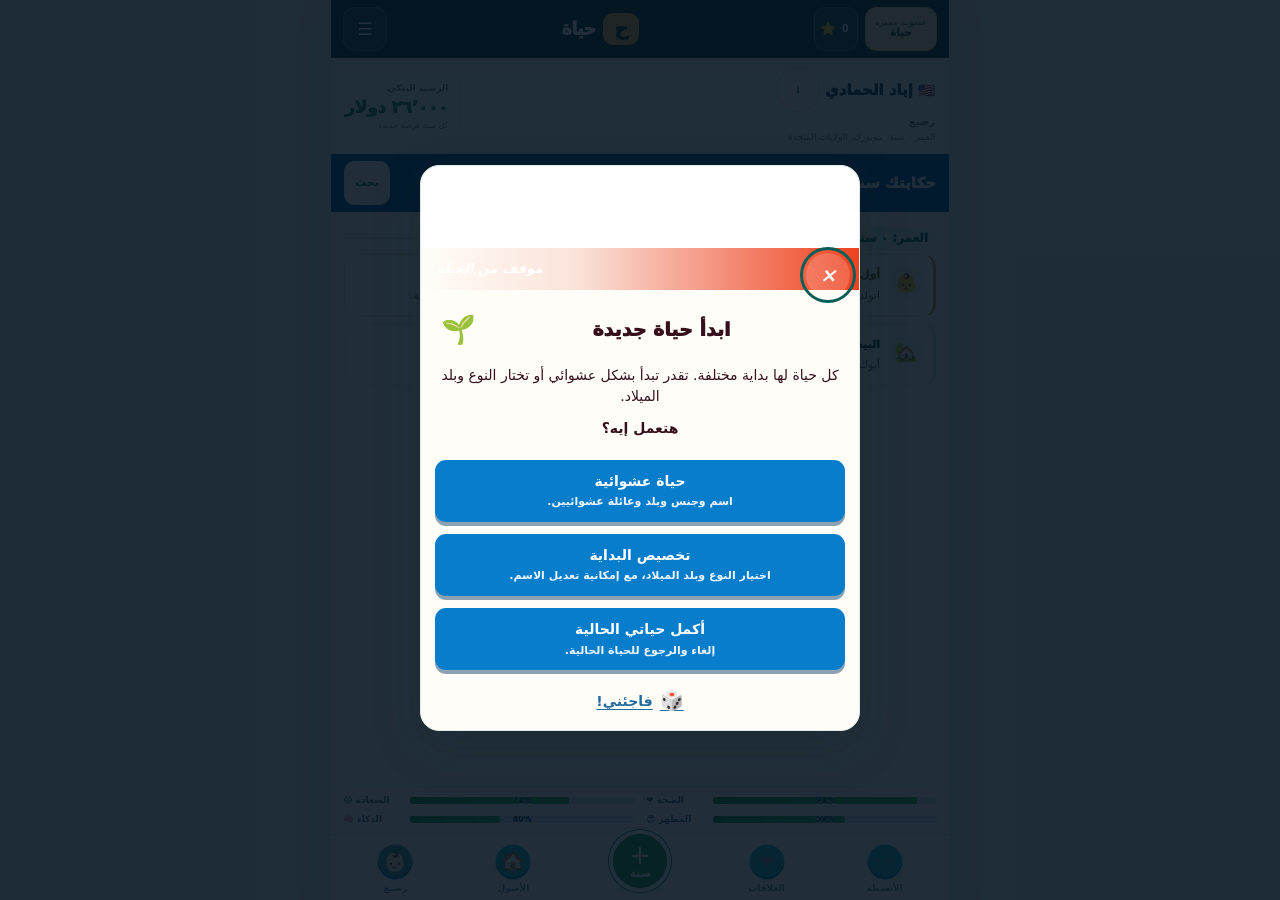
==== commit e008ca57: "feat: expose searchable life diary in the main interface" ====
--- a/index.html
+++ b/index.html
@@ -14,6 +14,7 @@
 
 <link rel="stylesheet" href="style.css">
 <link rel="stylesheet" href="accessibility.css">
+<link rel="stylesheet" href="diary-search.css">
 <link rel="stylesheet" href="pwa-update.css">
 </head>
 <body>
@@ -74,5 +75,6 @@
 <div id="modalRoot"></div><div id="feedbackRoot"></div>
 <script src="pwa-update.js"></script>
 <script src="app.js"></script>
+<script src="diary-search.js"></script>
 </body>
 </html>
--- a/style.css
+++ b/style.css
@@ -3037,3 +3037,76 @@
   #modalRoot .event-modal .choice{min-height:44px}
 }
 @media(prefers-reduced-motion:reduce){#modalRoot .event-modal{animation:none}}
+
+
+/* Last-mile polish from the supplied screen captures and forced-colors regression. */
+#modalRoot .drawer-head .modalicon{display:none}
+#modalRoot .drawer-head .modaltitle{
+  flex:1;text-align:center;margin-inline:auto;
+}
+#modalRoot .drawer-head .closebtn{
+  width:38px;height:38px;flex:0 0 38px;
+  display:grid;place-items:center;
+  border:2px solid #ffffff;border-radius:50%;
+  background:transparent;color:transparent;font-size:0;
+}
+#modalRoot .drawer-head .closebtn::before{
+  content:"‹";display:block;color:#fff;
+  font-family:Arial,sans-serif;font-size:30px;line-height:1;
+  transform:translateY(-1px);
+}
+#modalRoot .event-modal::before{
+  content:"";display:block;height:44px;background:#fff;
+}
+#modalRoot .event-modal .event-summary{padding-top:26px}
+#modalRoot .event-modal .event-banner .closebtn{
+  position:fixed;left:auto;right:9px;top:auto;
+  bottom:calc(10px + env(safe-area-inset-bottom));
+  z-index:100;width:40px;height:40px;
+  border:2px solid #ffe34b;border-radius:50%;
+  background:#d71920;color:#ffe34b;font-size:25px;
+  display:grid;place-items:center;
+}
+@media (forced-colors: active){
+  #app > .topbar,
+  #app > .hero,
+  #app > .story-heading,
+  #app > .feed,
+  #app > .bottom-dock,
+  #app > .bottom-dock > .nav,
+  #app > .bottom-dock > .stats{
+    background:Canvas!important;color:CanvasText!important;
+    border-color:CanvasText!important;box-shadow:none!important;
+  }
+  #app .name,#app .story-heading h1,#app .wealthlabel,#app .wealthnum,
+  #app .logtitle,#app .logtext,#app .statlabel,#app .statvalue,
+  #app .navbtn{color:CanvasText!important}
+  #app .navbtn.active{
+    background:Highlight!important;color:HighlightText!important;
+    outline:1px solid HighlightText;outline-offset:-2px;
+  }
+  #app .agebtn{
+    background:Highlight!important;color:HighlightText!important;
+    border:2px solid ButtonText!important;box-shadow:none!important;
+  }
+}
+
+/* The primary year button uses system colors in Windows/high-contrast mode. */
+@media (forced-colors: active){
+  #app .agebtn{
+    background:ButtonText!important;
+    color:HighlightText!important;
+    border:2px solid HighlightText!important;
+    box-shadow:none!important;
+  }
+}
+
+@media (forced-colors: active){
+  #app .agebtn{
+    forced-color-adjust:none!important;
+    background:#075b9b!important;
+    color:#fff!important;
+    border:2px solid #fff!important;
+    box-shadow:none!important;
+  }
+}
--- a/accessibility.css
+++ b/accessibility.css
@@ -100,3 +100,88 @@
     height: 44px;
   }
 }
+
+
+/* Expanded reading mode: make secondary modal content and controls easier to read. */
+body.text-large #modalRoot .modaltitle {
+  font-size: 18px !important;
+  line-height: 1.5 !important;
+}
+
+body.text-large #modalRoot .desc {
+  font-size: 18px !important;
+  line-height: 1.75 !important;
+}
+
+body.text-large #modalRoot .choice .ctitle,
+body.text-large #modalRoot .listtitle {
+  font-size: 15px !important;
+  line-height: 1.6 !important;
+}
+
+body.text-large #modalRoot .choice .cdesc,
+body.text-large #modalRoot .muted,
+body.text-large #modalRoot .pill,
+body.text-large #modalRoot .notice,
+body.text-large #modalRoot .summarylabel {
+  font-size: 13px !important;
+  line-height: 1.65 !important;
+}
+
+body.text-large #modalRoot .summaryvalue {
+  font-size: 18px !important;
+  line-height: 1.4 !important;
+}
+
+body.text-large #modalRoot input,
+body.text-large #modalRoot select,
+body.text-large #modalRoot textarea {
+  min-height: 46px !important;
+  font-size: 18px !important;
+  line-height: 1.4 !important;
+}
+
+body.text-large #modalRoot .smallbtn {
+  min-height: 44px !important;
+  font-size: 14px !important;
+}
+
+body.text-large #modalRoot .primarybtn {
+  min-height: 50px !important;
+  font-size: 15px !important;
+}
+
+
+/* User-controlled reduced-motion preference; the operating-system preference is also respected in style.css. */
+body.reduce-motion *,
+body.reduce-motion *::before,
+body.reduce-motion *::after {
+  animation-duration: .01ms !important;
+  animation-iteration-count: 1 !important;
+  animation-delay: 0ms !important;
+  transition-duration: .01ms !important;
+  transition-delay: 0ms !important;
+  scroll-behavior: auto !important;
+}
+
+
+/* Modal controls use the same generous touch targets as the main header. */
+@media (pointer: coarse), (any-pointer: coarse) {
+  #modalRoot .closebtn {
+    width: 44px !important;
+    min-width: 44px !important;
+    height: 44px !important;
+    min-height: 44px !important;
+    display: inline-grid;
+    place-items: center;
+  }
+
+  #modalRoot .event-banner {
+    min-height: 48px;
+    padding-inline-end: 54px;
+  }
+
+  #modalRoot .smallbtn {
+    min-height: 44px !important;
+  }
+}
--- a/diary-search.css
+++ b/diary-search.css
@@ -0,0 +1,21 @@
+.diary-search-tools{display:flex;align-items:center;flex:0 0 auto;gap:6px}
+.diary-search-toggle{min-width:44px;min-height:44px;padding:6px 10px;border:1px solid var(--hayah-line,#dce9e4);border-radius:10px;background:var(--hayah-surface,#fff);color:var(--hayah-primary,#176b66);font-size:11px;font-weight:900}
+.diary-search-toggle:focus-visible,.diary-search-clear:focus-visible,#diarySearchInput:focus-visible{outline:3px solid var(--hayah-focus-ring,#e5b34b);outline-offset:2px}
+.diary-search-panel{display:flex;flex-direction:column;gap:7px;padding:10px 14px;background:var(--hayah-surface,#fff);border-bottom:1px solid var(--hayah-line,#dce9e4);color:var(--hayah-text,#203640)}
+.diary-search-panel[hidden]{display:none!important}
+.diary-search-panel label{font-size:11px;font-weight:900;color:var(--hayah-primary,#176b66)}
+.diary-search-row{display:flex;align-items:center;gap:8px;min-width:0}
+#diarySearchInput{width:100%;min-width:0;min-height:44px;padding:9px 11px;border:1px solid var(--hayah-line,#dce9e4);border-radius:11px;background:var(--hayah-bg,#f7faf8);color:var(--hayah-text,#203640);font-size:13px}
+.diary-search-clear{flex:0 0 48px;min-width:48px;min-height:44px;border:1px solid var(--hayah-line,#dce9e4);border-radius:11px;background:var(--hayah-surface,#fff);color:var(--hayah-primary,#176b66);font-size:11px;font-weight:900}
+.diary-search-clear:disabled{opacity:.45}
+.diary-search-status{min-height:16px;margin:0;color:var(--hayah-muted,#60756e);font-size:10px;line-height:1.5}
+#lifeFeed .logcard[hidden],#lifeFeed .agegroup[hidden]{display:none!important}
+body.theme-dark .diary-search-toggle,body.theme-dark .diary-search-clear{background:#17384d;color:#e9f3f4;border-color:#36596c}
+body.theme-dark .diary-search-panel{background:#102d40;color:#edf5f6;border-color:#36596c}
+body.theme-dark .diary-search-panel label{color:#8dd1c3}
+body.theme-dark #diarySearchInput{background:#17384d;color:#fff;border-color:#36596c}
+body.theme-dark .diary-search-status{color:#c2d3d8}
+body.theme-gold .diary-search-toggle,body.theme-gold .diary-search-clear{color:#5d4718;border-color:#d6bf85}
+body.theme-gold .diary-search-panel label{color:#755617}
+@media(max-width:360px){.diary-search-toggle{min-width:40px;padding-inline:8px}.diary-search-panel{padding-inline:10px}}
+@media(prefers-reduced-motion:reduce){.diary-search-panel *{scroll-behavior:auto!important;transition:none!important;animation:none!important}}
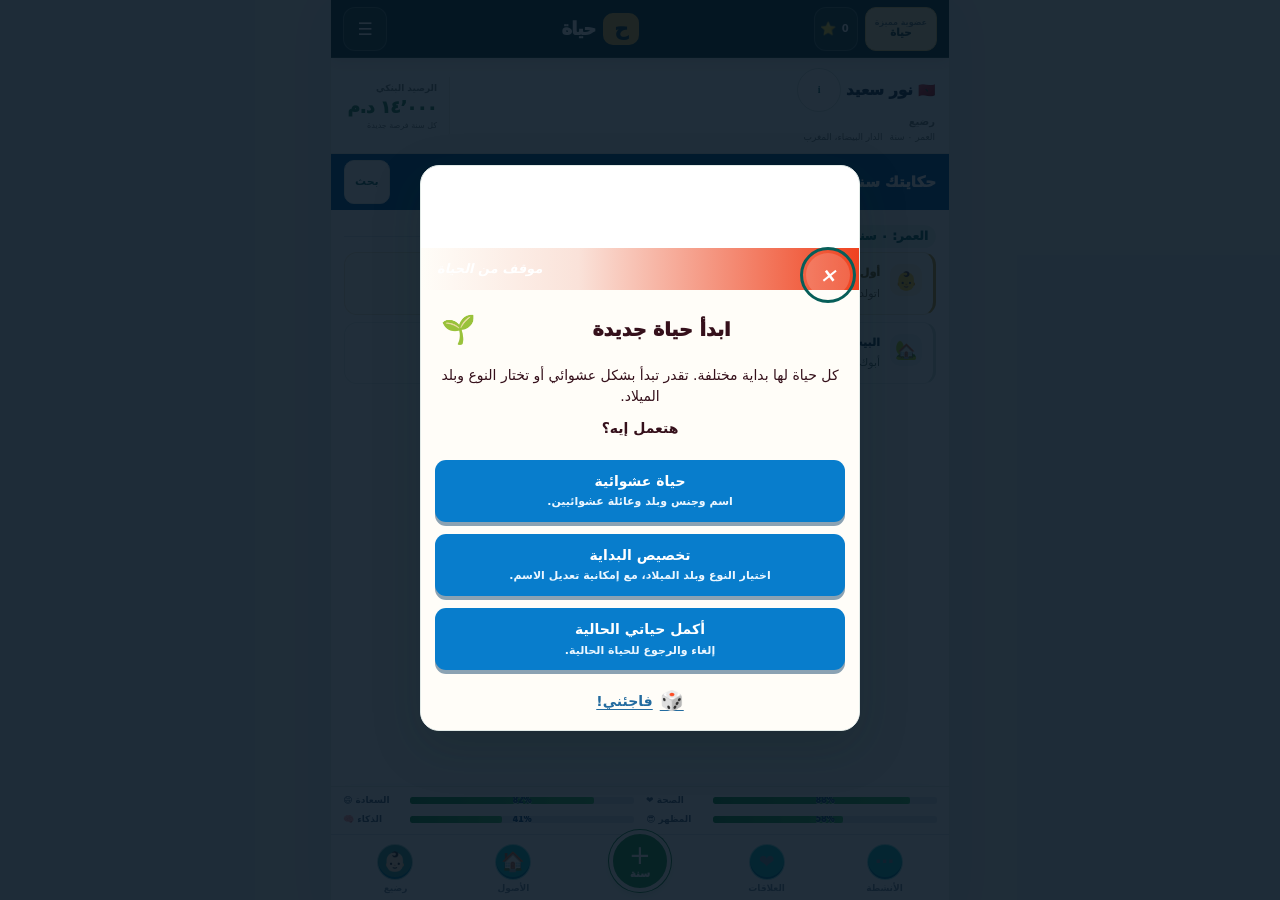
==== commit 59c8a63f: "feat: load annual combat season module" ====
--- a/index.html
+++ b/index.html
@@ -75,6 +75,7 @@
 <div id="modalRoot"></div><div id="feedbackRoot"></div>
 <script src="pwa-update.js"></script>
 <script src="app.js"></script>
+<script src="combat-season.js"></script>
 <script src="diary-search.js"></script>
 </body>
 </html>
--- a/diary-search.css
+++ b/diary-search.css
@@ -1,6 +1,6 @@
 .diary-search-tools{display:flex;align-items:center;flex:0 0 auto;gap:6px}
 .diary-search-toggle{min-width:44px;min-height:44px;padding:6px 10px;border:1px solid var(--hayah-line,#dce9e4);border-radius:10px;background:var(--hayah-surface,#fff);color:var(--hayah-primary,#176b66);font-size:11px;font-weight:900}
-.diary-search-toggle:focus-visible,.diary-search-clear:focus-visible,#diarySearchInput:focus-visible{outline:3px solid var(--hayah-focus-ring,#e5b34b);outline-offset:2px}
+.diary-search-toggle:focus-visible,.diary-search-clear:focus-visible,.diary-search-filter:focus-visible,#diarySearchInput:focus-visible{outline:3px solid var(--hayah-focus-ring,#e5b34b);outline-offset:2px}
 .diary-search-panel{display:flex;flex-direction:column;gap:7px;padding:10px 14px;background:var(--hayah-surface,#fff);border-bottom:1px solid var(--hayah-line,#dce9e4);color:var(--hayah-text,#203640)}
 .diary-search-panel[hidden]{display:none!important}
 .diary-search-panel label{font-size:11px;font-weight:900;color:var(--hayah-primary,#176b66)}
@@ -8,14 +8,46 @@
 #diarySearchInput{width:100%;min-width:0;min-height:44px;padding:9px 11px;border:1px solid var(--hayah-line,#dce9e4);border-radius:11px;background:var(--hayah-bg,#f7faf8);color:var(--hayah-text,#203640);font-size:13px}
 .diary-search-clear{flex:0 0 48px;min-width:48px;min-height:44px;border:1px solid var(--hayah-line,#dce9e4);border-radius:11px;background:var(--hayah-surface,#fff);color:var(--hayah-primary,#176b66);font-size:11px;font-weight:900}
 .diary-search-clear:disabled{opacity:.45}
+.diary-search-filters{display:flex;flex-wrap:wrap;align-items:center;gap:6px}
+.diary-search-filter{display:inline-flex;align-items:center;gap:6px;min-height:44px;padding:7px 11px;border:1px solid var(--hayah-line,#dce9e4);border-radius:999px;background:var(--hayah-bg,#f7faf8);color:var(--hayah-muted,#60756e);font-size:11px;font-weight:900;cursor:pointer}
+.diary-search-filter-count{display:inline-grid;place-items:center;min-width:18px;height:18px;padding:0 5px;border-radius:999px;background:rgba(0,0,0,.07);color:inherit;font-size:10px;font-variant-numeric:tabular-nums;line-height:1}
+.diary-search-filter[aria-pressed="true"] .diary-search-filter-count{background:rgba(255,255,255,.2);color:inherit}
+.diary-search-filter[aria-pressed="true"]{background:var(--hayah-primary,#176b66);border-color:var(--hayah-primary,#176b66);color:#fff}
 .diary-search-status{min-height:16px;margin:0;color:var(--hayah-muted,#60756e);font-size:10px;line-height:1.5}
 #lifeFeed .logcard[hidden],#lifeFeed .agegroup[hidden]{display:none!important}
 body.theme-dark .diary-search-toggle,body.theme-dark .diary-search-clear{background:#17384d;color:#e9f3f4;border-color:#36596c}
 body.theme-dark .diary-search-panel{background:#102d40;color:#edf5f6;border-color:#36596c}
 body.theme-dark .diary-search-panel label{color:#8dd1c3}
 body.theme-dark #diarySearchInput{background:#17384d;color:#fff;border-color:#36596c}
+body.theme-dark .diary-search-filter{background:#17384d;color:#d6e5e8;border-color:#36596c}
+body.theme-dark .diary-search-filter[aria-pressed="true"]{background:#2a756f;color:#fff;border-color:#65b6a8}
 body.theme-dark .diary-search-status{color:#c2d3d8}
 body.theme-gold .diary-search-toggle,body.theme-gold .diary-search-clear{color:#5d4718;border-color:#d6bf85}
 body.theme-gold .diary-search-panel label{color:#755617}
-@media(max-width:360px){.diary-search-toggle{min-width:40px;padding-inline:8px}.diary-search-panel{padding-inline:10px}}
+body.theme-gold .diary-search-filter{color:#71561d;border-color:#d6bf85;background:#fffaf0}
+body.theme-gold .diary-search-filter[aria-pressed="true"]{background:#9a7528;border-color:#9a7528;color:#fff}
+@media(max-width:360px){.diary-search-toggle{padding-inline:8px}.diary-search-panel{padding-inline:10px}.diary-search-filter{padding-inline:9px;font-size:10px}}
 @media(prefers-reduced-motion:reduce){.diary-search-panel *{scroll-behavior:auto!important;transition:none!important;animation:none!important}}
+
+/* Keep the fixed diary header geometry stable when the 44px search target is present. */
+#app > .story-heading.has-diary-search{
+  height:56px!important;
+  min-height:56px!important;
+  flex-basis:56px!important;
+  padding-block:6px!important;
+  box-sizing:border-box!important;
+}
+@media(max-width:450px){
+  #app > .story-heading.has-diary-search{
+    height:48px!important;
+    min-height:48px!important;
+    flex-basis:48px!important;
+    padding-block:2px!important;
+  }
+}
+
+.diary-search-jump{display:flex;align-items:center;gap:8px;min-width:0}
+.diary-search-jump-button{flex:1 1 0;min-width:0;min-height:44px;padding:7px 10px;border:1px solid var(--hayah-line,#dce9e4);border-radius:11px;background:var(--hayah-bg,#f7faf8);color:var(--hayah-primary,#176b66);font-size:11px;font-weight:900;cursor:pointer}
+.diary-search-jump-button:disabled{opacity:.45;cursor:not-allowed}
+.diary-search-jump-button:focus-visible{outline:3px solid var(--hayah-focus-ring,#e5b34b);outline-offset:2px}
+body.theme-dark .diary-search-jump-button{background:#17384d;color:#e9f3f4;border-color:#36596c}
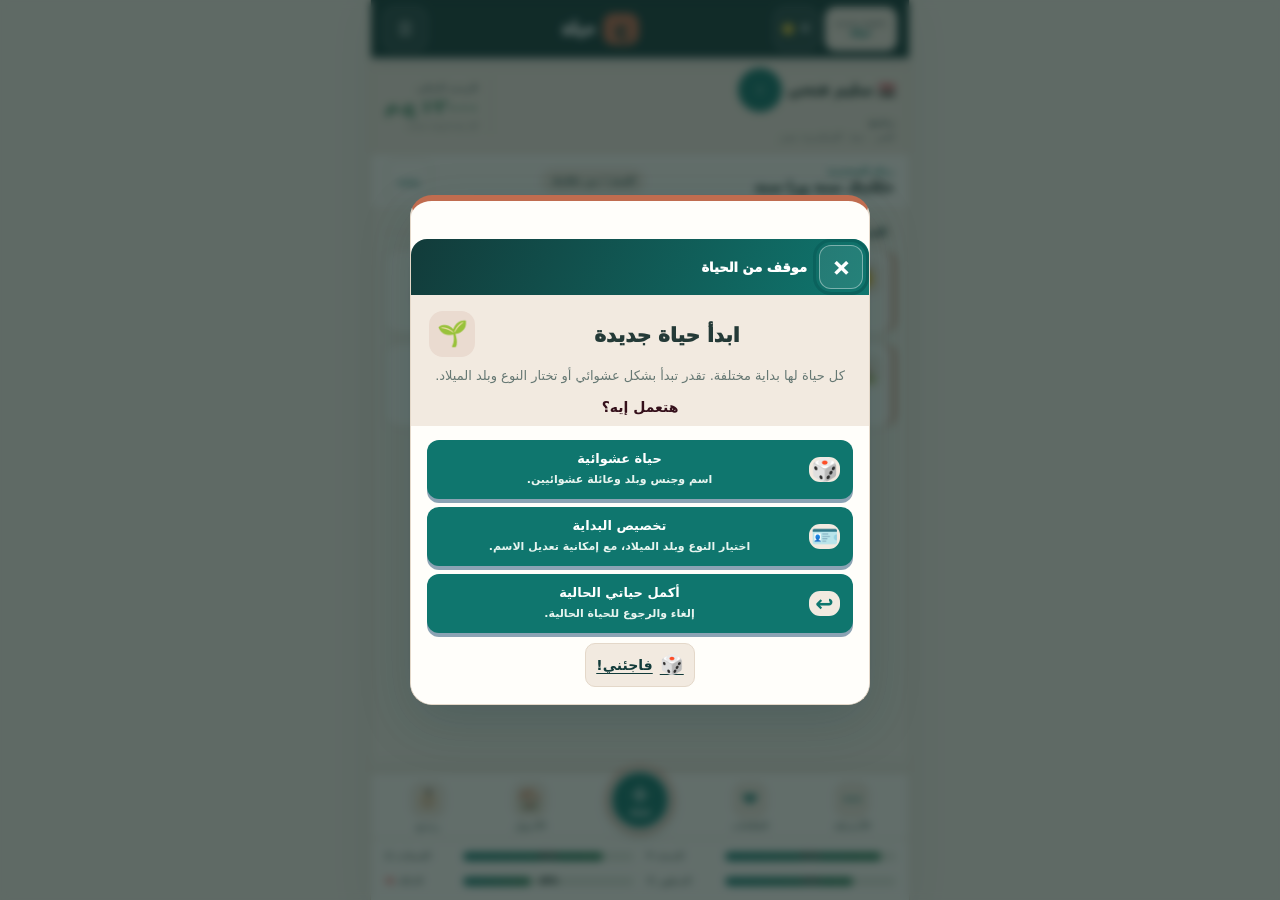
==== commit 7e6ba7e6: "feat: refresh Hayah visual identity v195" ====
--- a/index.html
+++ b/index.html
@@ -3,7 +3,7 @@
 <head>
 <meta charset="utf-8">
 <meta name="viewport" content="width=device-width,initial-scale=1,viewport-fit=cover">
-<meta name="theme-color" content="#075b9b">
+<meta name="theme-color" content="#0f766e">
 <meta name="application-name" content="حياة">
 <meta name="apple-mobile-web-app-capable" content="yes">
 <meta name="apple-mobile-web-app-status-bar-style" content="black-translucent">
--- a/style.css
+++ b/style.css
@@ -174,7 +174,7 @@
 @media(prefers-reduced-motion:reduce){
   *,*:before,*:after{animation-duration:.01ms!important;transition-duration:.01ms!important;scroll-behavior:auto!important}
 }
-/* Five-zone BitLife-inspired mobile frame */
+/* Earlier prototype styling retained for compatibility; v195 defines the active Hayah visual identity. */
 :root{--brand:#E53935;--brand-dark:#B71C1C;--ink:#263238;--green:#43A047;--green-dark:#2E7D32;--page:#F8FAFC}
 html,body{height:100%;min-height:0;overflow:hidden;background:#eef2f4}
 body{align-items:stretch}
@@ -517,7 +517,7 @@
   box-shadow:none;
   z-index:20;
 }
-/* In the reference layout, life stats sit immediately above the bottom tabs. */
+/* Earlier prototype styling retained for compatibility; v195 defines the active Hayah visual identity. */
 .stats{
   order:0;
   display:flex;
@@ -626,7 +626,7 @@
 }
 
 
-/* Refined BitLife-inspired mobile hierarchy; preserve Hayah's identity and save data. */
+/* Earlier prototype styling retained for compatibility; v195 defines the active Hayah visual identity. */
 :root{--life-nav:#ffffff;--life-nav-active:#fff0ee;--life-tab-text:#788790;--life-stat-bg:#ffffff;--life-stat-text:#536a77}
 .bottom-dock{position:fixed;bottom:0;left:50%;transform:translateX(-50%);width:100%;max-width:450px;display:flex;flex-direction:column;padding:0 0 calc(5px + env(safe-area-inset-bottom));background:#fff;border-top:1px solid #e4eaed;box-shadow:0 -7px 24px #1e34420d}
 .stats{order:0;display:grid;grid-template-columns:1fr 1fr;gap:8px 13px;padding:9px 12px 10px;background:#fff;border:0}
@@ -658,8 +658,8 @@
   --life-tab-text:#788790;
   --life-stat-bg:#ffffff;
   --life-stat-text:#455a64;
-  --bitlife-red:#e53935;
-  --bitlife-green:#43a047;
+  --hayah-prototype-primary:#e53935;
+  --hayah-prototype-success:#43a047;
 }
 html,body{height:100%;min-height:0}
 body{align-items:stretch;justify-content:center;overflow:hidden;background:#eef1f3}
@@ -671,7 +671,7 @@
 .topbar{
   height:54px;min-height:54px;flex:0 0 54px;padding:0 8px;
   display:grid;grid-template-columns:36px minmax(0,1fr) 104px;gap:5px;
-  position:relative;top:auto;z-index:10;background:var(--bitlife-red);
+  position:relative;top:auto;z-index:10;background:var(--hayah-prototype-primary);
   border:0;box-shadow:none;border-radius:0;
 }
 .menu-trigger,.header-action{
@@ -808,7 +808,7 @@
 }
 @media(prefers-reduced-motion:reduce){.agebtn,.fill,.modal,.logcard{animation:none!important;transition:none!important}}
 
-/* Keep the existing dark-mode and large-text preferences functional after layout overrides. */
+/* Earlier prototype styling retained for compatibility; v195 defines the active Hayah visual identity. */
 body.theme-dark .app,body.theme-dark .feed,body.theme-dark .logcard,body.theme-dark .logcard.good,body.theme-dark .logcard.bad,body.theme-dark .logcard.special{background:#17232c}
 body.theme-dark .hero{background:#20313b;border-color:#354651}
 body.theme-dark .name,body.theme-dark .logtitle,body.theme-dark .logtext,body.theme-dark .logcard.special .logtext{color:#dce6ec}
@@ -832,7 +832,7 @@
 body.text-large .navbtn{font-size:11px}
 
 
-/* BitLife reference layout pass 2: blue tab strip above the life meters. */
+/* Earlier prototype styling retained for compatibility; v195 defines the active Hayah visual identity. */
 :root{
   --life-nav:#0667a9;
   --life-nav-active:#07558c;
@@ -848,7 +848,7 @@
   background:#fff;border:0;border-top:1px solid #d7e0e6;
   box-shadow:0 -2px 7px #1833480d;z-index:20;
 }
-/* The original layout has the five action tabs above the four status bars. */
+/* Hayah places the five primary actions above the status meters. */
 .nav{
   order:0;height:76px;min-height:76px;flex:0 0 76px;
   display:grid;grid-template-columns:1fr 1fr 82px 1fr 1fr;
@@ -984,7 +984,7 @@
 .top-actions .header-action{width:32px;height:32px;flex:0 0 32px}
 .topbar #saveStatus,.topbar #heirloomBtn{position:absolute!important}
 
-/* Keep the original character node for game logic, but use a compact inline flag/name like the reference. */
+/* Earlier prototype styling retained for compatibility; v195 defines the active Hayah visual identity. */
 .hero{
   position:relative;height:68px;min-height:68px;flex:0 0 68px;
   display:flex;flex-direction:row;direction:ltr;align-items:center;justify-content:space-between;
@@ -1056,7 +1056,7 @@
 .logcard.special .logtext{color:#5f6f78}
 .empty{border:0;border-radius:0;padding:20px 8px;margin:0;text-align:center;background:#fff;color:#657680;line-height:1.7}
 
-/* Match the classic five-item bottom dock: life stage, assets, age, relationships, activities. */
+/* Hayah five-item dock: life stage, assets, age, relationships, and activities. */
 .bottom-dock{
   position:fixed;left:50%;right:auto;bottom:0;inset:auto auto 0 50%;
   transform:translateX(-50%);z-index:40;width:100%;max-width:450px;margin:0;
@@ -1215,8 +1215,7 @@
 body.theme-gold .sectiontitle:before{background:#c09522}
 
 
-/* Reference-led mobile UI refresh for Hayah: blue list pages, gray section bands,
-   black status header, green age button and stacked stat bars. */
+/* Earlier prototype styling retained for compatibility; v195 defines the active Hayah visual identity. */
 :root{
   --brand:#050505;
   --brand-dark:#000;
@@ -1422,8 +1421,8 @@
 
 
 
-/* BitLife reference pass - Oct 2026 */
-/* The reference screen uses a black masthead, pale character strip, plain age log, and bold blue decisions. */
+/* Earlier prototype styling retained for compatibility; v195 defines the active Hayah visual identity. */
+/* Earlier prototype styling retained for compatibility; v195 defines the active Hayah visual identity. */
 :root{
   --brand:#087dcc;
   --brand-dark:#0564a7;
@@ -1748,7 +1747,7 @@
 
 
 
-/* Reference pass 2: category-specific prompts, form fields, and result notices. */
+/* Earlier prototype styling retained for compatibility; v195 defines the active Hayah visual identity. */
 .event-question{
   margin:2px 0 0!important;
   grid-column:1/-1!important;
@@ -1898,7 +1897,7 @@
 }
 
 
-/* Reference UI continuation: store rows, inactive social channels, and a dedicated expansion offer. */
+/* Earlier prototype styling retained for compatibility; v195 defines the active Hayah visual identity. */
 .drawer-action-banner{
   width:100%!important;min-height:92px!important;
   display:flex!important;align-items:center!important;justify-content:center!important;
@@ -1996,7 +1995,7 @@
 }
 
 
-/* Reference-led School screen */
+/* Earlier prototype styling retained for compatibility; v195 defines the active Hayah visual identity. */
 .school-screen .drawer-head{height:58px!important;min-height:58px!important;background:#075b9a!important}
 .school-screen .drawer-body .desc{display:none!important}
 .school-screen .drawer-body .choice{min-height:78px!important;padding:12px 15px!important;gap:13px!important;background:#fff!important;border-bottom:1px solid #aeb9c3!important}
@@ -2009,7 +2008,7 @@
 .school-screen .drawer-body .choice .choice-progress{width:min(54%,190px)!important;height:8px!important;margin-top:4px!important;border-radius:0!important;background:#d8e0e5!important}
 .school-screen .drawer-body .choice .choice-progress span{border-radius:0!important;background:#239642!important}
 .school-screen .list-section{min-height:28px!important;padding:4px 10px!important;background:#7d7f82!important;color:#fff!important;font-size:13px!important;line-height:20px!important;text-align:center!important;font-weight:950!important}
-/* Job pack offer: navy expansion panel, blue Boss Mode panel and bordered green CTA. */
+/* Career offer panels use the Hayah surface and action hierarchy. */
 .job-pack-offer-overlay{position:fixed!important;inset:0!important;z-index:1100!important;display:flex!important;align-items:center!important;justify-content:center!important;padding:calc(22px + env(safe-area-inset-top)) 10px calc(14px + env(safe-area-inset-bottom))!important;background:rgba(2,10,20,.88)!important;backdrop-filter:blur(2px)!important}
 .job-pack-stage{width:min(100%,410px)!important;max-height:91dvh!important;overflow-y:auto!important;display:flex!important;flex-direction:column!important;gap:13px!important;padding:0 0 10px!important;border:0!important;background:transparent!important;scrollbar-width:thin}
 .job-pack-close{position:fixed!important;left:16px!important;top:calc(12px + env(safe-area-inset-top))!important;z-index:1101!important;width:43px!important;height:43px!important;border:2px solid #fff!important;border-radius:50%!important;background:#080d14!important;color:#fff!important;font-size:29px!important;line-height:1!important}
@@ -2054,11 +2053,11 @@
  .job-pack-buy{min-height:60px!important}.job-pack-buy span{font-size:20px!important}
 }
 
-/* School reference detail: Class popularity is orange; University grades remain green. */
+/* Earlier prototype styling retained for compatibility; v195 defines the active Hayah visual identity. */
 .school-screen .drawer-body .choicegrid > button.choice:nth-of-type(4) .choice-progress span{background:#f57c00!important}
 
 
-/* Activities list inspired by the supplied BitLife screen */
+/* Earlier prototype styling retained for compatibility; v195 defines the active Hayah visual identity. */
 .activities-screen .drawer-head{height:58px!important;min-height:58px!important;background:#075b9a!important}
 .activities-screen .drawer-body{padding:0!important;background:#e4e9f0!important}
 .activities-screen .drawer-body .desc{display:none!important}
@@ -2622,7 +2621,7 @@
 }
 
 
-/* v121: extend the readable-text preference across decisions and supporting UI. */
+/* Earlier prototype styling retained for compatibility; v195 defines the active Hayah visual identity. */
 body.text-large .choice .ctitle{font-size:14px!important;line-height:1.55!important}
 body.text-large .choice .cdesc,
 body.text-large .desc,
@@ -2642,7 +2641,7 @@
 body.text-large .statvalue,
 body.text-large .navbtn{font-size:11px!important}
 
-/* Respect the operating system's reduced-motion preference throughout the interface. */
+/* Earlier prototype styling retained for compatibility; v195 defines the active Hayah visual identity. */
 @media(prefers-reduced-motion:reduce){
   *,*::before,*::after{
     animation:none!important;
@@ -2783,330 +2782,149 @@
   }
 }
 
-
-/* v160 — match the supplied BitLife gameplay screenshots while keeping Hayah Arabic RTL. */
+/* v195: Hayah visual identity system — jade, linen, and warm clay. */
 :root{
-  --brand:#075b9b;
-  --brand-dark:#064a80;
-  --brand-soft:#e8f2fa;
-  --ink:#174e7d;
-  --text:#344b60;
-  --muted:#78899a;
-  --line:#d7dce2;
-  --paper:#ffffff;
-  --page:#f2f4f6;
-  --blue:#0b63a5;
-  --blue-dark:#094f86;
-  --green:#259a49;
-  --green-dark:#187c39;
-  --gold:#efbd39;
-  --red:#c83c33;
-}
-html,body{background:#f2f4f6}
-#app{max-width:450px}
-#app .topbar{
-  background:#064f86;
-  color:#fff;
-  min-height:58px;
-  box-shadow:0 2px 5px #062d4b26;
-}
-#app .menu-trigger,#app .header-action{
-  border-color:#ffffff55;
-  background:#ffffff16;
-  color:#fff;
-  border-radius:50%;
-}
-#app .brandlogo,#app .brandlogo strong{color:#fff}
-#app .brand-symbol{
-  color:#075b9b;
-  background:#fff;
-  border-radius:50%;
-}
-#app .top-actions .member-btn{
-  border:1px solid #ffffff55;
-  background:#ffffff12;
-  color:#fff;
-}
-#app .hero{
-  padding:9px 12px;
-  background:#edf0f4;
-  border:0;
-  border-bottom:1px solid #cbd3dc;
-  border-radius:0;
-  box-shadow:none;
-}
-#app .profile{gap:9px}
-#app .avatar{
-  width:50px;height:50px;flex:0 0 50px;
-  border-radius:50%;
-  background:#dfe9f3;
-  border:1px solid #cad8e5;
-  box-shadow:none;
-}
-#app .avatar .flag{left:-3px;bottom:-3px}
-#app .name{color:#075a9b;font-size:15px;font-weight:950}
-#app .subline{color:#58728a}
-#app .tag{border-radius:4px;background:#fff;border-color:#d6dde5}
-#app .wealth{
-  padding:0 2px;min-width:90px;max-width:145px;
-  border:0;border-radius:0;background:transparent;box-shadow:none;
-}
-#app .wealthnum{color:#075b9b;font-size:18px}
-#app .wealthlabel{color:#52728b;font-weight:750}
-#app .wealthsmall{color:#7890a2}
-#app .story-heading{
-  min-height:48px!important;
-  padding:7px 13px!important;
-  background:#075b9b!important;
-  border:0!important;
-  color:#fff!important;
-}
-#app .story-heading .story-eyebrow{display:none!important}
-#app .story-heading h1{
-  color:#fff!important;font-size:15px!important;font-weight:1000!important;
-}
-#app .story-year{
-  border:0!important;border-radius:5px!important;
-  background:#fff!important;color:#075b9b!important;font-size:10px!important;
-}
-#app .feed{background:#fff!important;padding:5px 13px 20px!important}
-#app .agegroup{
-  color:#075b9b!important;font-size:12px!important;
-  padding:10px 0 4px!important;margin:0!important;
-}
-#app .agegroup:after{background:#dce2e8!important}
-#app .logcard,#app .logcard.good,#app .logcard.bad,#app .logcard.special{
-  display:flex;gap:7px;padding:9px 2px;margin:0;
-  border:0;border-bottom:1px solid #e2e6eb;border-radius:0;
-  background:#fff;box-shadow:none;
-}
-#app .logicon{
-  flex:0 0 25px;width:25px;height:25px;
-  border-radius:0;background:transparent;font-size:17px;
-}
-#app .logcontent{padding-top:1px}
-#app .logtitle{
-  margin:0 0 3px;color:#174e7d;font-size:12px;font-weight:950;
-}
-#app .logtext{color:#344b60;font-size:12px;line-height:1.6}
-#app .logcard.good .logtitle,#app .logcard.bad .logtitle,#app .logcard.special .logtitle{color:#174e7d}
-#app .stats{
-  padding:8px 12px 9px!important;background:#fff!important;border:0!important;
-}
-#app .statlabel{color:#49657d!important}
-#app .statvalue{color:#174e7d!important}
-#app .track{height:7px!important;background:#dfe5ea!important;border-radius:2px!important}
-#app .fill{
-  background:linear-gradient(90deg,#169447,#38b95c)!important;
-  border-radius:2px!important;
-}
-#app .nav{background:#fff!important;border-top:1px solid #dce2e8!important}
-#app .navbtn{color:#75889a!important}
-#app .navbtn.active{color:#075b9b!important;background:#e9f2fa!important}
-#app .agebtn{
-  background:#259a49!important;border-color:#fff!important;
-  box-shadow:0 0 0 1px #16833c,0 4px 10px #16833c26!important;
-}
-#app .sectionhead{background:#fff}
-#app .sectiontitle{color:#075b9b}
-#app .sectiontitle:before{background:#075b9b}
-
-/* Full-height category pages: blue title band and simple white rows. */
-#modalRoot .drawer-overlay{
-  inset:calc(122px + env(safe-area-inset-top)) auto 0;
-  left:calc(50% - min(225px,50vw));
-  right:calc(50% - min(225px,50vw));
-  padding:0;background:rgba(0,0,0,.42);
-  align-items:stretch;justify-content:center;
-}
-#modalRoot .modal.drawer{
-  width:100%;max-width:450px;height:100%;max-height:none;
-  border:0;border-radius:0;box-shadow:none;
-}
-#modalRoot .drawer-head{
-  height:56px;min-height:56px;background:#075b9b;padding:7px 12px;
-}
-#modalRoot .drawer-head .modalicon{
-  background:#ffffff20;color:#fff;border-radius:50%;border:1px solid #ffffff50;
-}
-#modalRoot .drawer-head .modaltitle{
-  color:#fff;text-align:center;font-size:15px;font-weight:1000;letter-spacing:.3px;
-}
-#modalRoot .drawer-body{background:#fff;padding:0 12px 20px}
-#modalRoot .drawer-body .desc{
-  padding:12px 2px;margin:0;color:#526a80;border-bottom:1px solid #dce2e8;
-}
-#modalRoot .drawer-body .choicegrid{gap:0}
-#modalRoot .drawer-body .choice{
-  min-height:64px;padding:10px 3px;
-  border:0;border-bottom:1px solid #d8dfe6;border-radius:0;
-  background:#fff;color:#174e7d;
-}
-#modalRoot .drawer-body .choice:active,#modalRoot .drawer-body .choice:hover{
-  background:#f1f6fb;border-color:#cbd9e6;
-}
-#modalRoot .drawer-body .choice .ctitle{
-  color:#075b9b;font-size:14px;font-weight:950;
-}
-#modalRoot .drawer-body .choice .cdesc{
-  color:#72869a;font-size:11px;line-height:1.5;
-}
-#modalRoot .drawer-body .choice .choice-chevron,
-#modalRoot .drawer-body .choice .choice-dots{color:#426e90}
-#modalRoot .list-section{
-  min-height:28px;padding:4px 10px;background:#7d8084;
-  color:#fff;text-align:center;font-size:12px;font-weight:950;line-height:20px;
-}
-
-/* Centered event card: red/orange frame, category ribbon and blue choices. */
-#modalRoot .event-overlay{
-  inset:0;align-items:center!important;justify-content:center;
-  padding:calc(14px + env(safe-area-inset-top)) 12px calc(14px + env(safe-area-inset-bottom));
-  background:rgba(5,14,24,.68);backdrop-filter:blur(2px);
-}
-#modalRoot .event-modal{
-  width:100%;max-width:450px;max-height:calc(100dvh - 30px);
-  overflow-y:auto;border:5px solid #e84a24;border-radius:24px;
-  background:#fff;box-shadow:0 18px 54px #0007;
-}
-#modalRoot .event-modal .event-banner{
-  min-height:50px;padding:10px 42px 10px 14px;
-  justify-content:flex-end;text-align:right;color:#fff;
-  font-size:14px;font-style:italic;font-weight:900;
-  background:linear-gradient(100deg,#fff 0%,#fff3ed 42%,#e84a24 100%);
-}
-#modalRoot .event-modal.banner-success .event-banner{
-  background:linear-gradient(100deg,#fff 0%,#f0f8f0 42%,#328b48 100%);
-}
-#modalRoot .event-modal.banner-danger .event-banner{
-  background:linear-gradient(100deg,#fff 0%,#fff0f0 42%,#c93632 100%);
-}
-#modalRoot .event-modal.banner-special .event-banner{
-  background:linear-gradient(100deg,#fff 0%,#f6efff 42%,#783db4 100%);
-}
-#modalRoot .event-modal .event-banner .closebtn{
-  left:5px;top:7px;width:32px;height:32px;
-  border:0;border-radius:50%;background:#d94325;color:#fff;font-size:22px;
-}
-#modalRoot .event-modal .event-summary{padding:13px 18px 6px;background:#fff}
-#modalRoot .event-modal .event-icon{
-  width:auto;height:auto;margin:1px auto 7px;
-  border-radius:0;background:transparent;font-size:27px;
-}
-#modalRoot .event-modal .event-title{
-  margin:2px 0 10px;color:#3a0d19;font-size:21px;
-  line-height:1.25;font-weight:1000;
-}
-#modalRoot .event-modal .event-summary .desc{
-  margin:0 0 9px;color:#2d2529;font-size:14px;line-height:1.55;
-}
-#modalRoot .event-modal .event-question{
-  margin:10px 0 2px;color:#3d2630;font-size:15px;font-weight:850;
-}
-#modalRoot .event-modal .event-body{padding:9px 20px 18px;background:#fff}
-#modalRoot .event-modal .choicegrid{gap:10px}
-#modalRoot .event-modal .choice{
-  min-height:48px;margin:0;padding:11px 12px;
-  border:0;border-radius:8px;background:#087fca;color:#fff;
-  box-shadow:0 4px 0 #aeb6bd;font-size:14px;font-weight:800;
-}
-#modalRoot .event-modal .choice:active,#modalRoot .event-modal .choice:hover{
-  background:#066eaf;border-color:transparent;transform:translateY(1px);
-}
-#modalRoot .event-modal .choice .choiceico{display:none}
-#modalRoot .event-modal .choice .ctitle{color:#fff;font-size:14px;font-weight:800}
-#modalRoot .event-modal .choice .cdesc{color:#e5f4ff;font-size:11px}
-#modalRoot .event-modal .choice .price{color:#fff;background:#ffffff24}
-#modalRoot .event-modal .surprise-choice{
-  display:flex;align-items:center;justify-content:center;gap:8px;
-  margin:14px auto 0;border:0;padding:4px 8px;
-  color:#286a9a;background:transparent;font-size:14px;text-decoration:underline;
-}
-#modalRoot .notice-modal{border-color:#e84a24!important;border-radius:24px!important}
+ --hayah-primary:#0f766e;--hayah-primary-deep:#123b3a;--hayah-accent:#c06c4f;
+ --hayah-bg:#f6f2ea;--hayah-surface:#fffefa;--hayah-surface-soft:#f2eae0;
+ --hayah-line:#e4d8c9;--hayah-text:#243a37;--hayah-navy:#243a37;--hayah-muted:#667873;
+ --hayah-track:#e2e8de;--hayah-success:#2f805b;--hayah-danger:#a84b49;--hayah-focus-ring:#0b625d;
+ --brand:#0f766e;--brand-dark:#123b3a;--brand-soft:#f2eae0;--ink:#243a37;--text:#405b55;
+ --muted:#667873;--line:#e4d8c9;--paper:#fffefa;--page:#f6f2ea;--blue:#0f766e;
+ --blue-dark:#123b3a;--green:#2f805b;--green-dark:#216444;--gold:#c06c4f;--red:#a84b49;
+}
+html,body{background:var(--hayah-bg)!important;color:var(--hayah-text)}
+body{overflow:hidden!important;justify-content:center!important;align-items:stretch!important}
+#app{width:100%!important;max-width:540px!important;height:100dvh!important;min-height:0!important;border-inline:1px solid var(--hayah-line)!important;background:var(--hayah-surface)!important;box-shadow:0 10px 40px rgba(36,58,55,.08)!important}
+#app>.topbar{background:var(--hayah-primary-deep)!important;color:#fff!important;border:0!important;border-bottom:1px solid #ffffff20!important;box-shadow:0 3px 12px rgba(18,59,58,.12)!important}
+#app .menu-trigger,#app .header-action{border:1px solid #ffffff50!important;border-radius:12px!important;background:#ffffff12!important;color:#fff!important}
+#app .brandlogo,#app .brandlogo strong{color:#fff!important;text-decoration:none!important}
+#app .brandlogo .brand-symbol{border:0!important;border-radius:11px!important;background:var(--hayah-accent)!important;color:var(--hayah-primary-deep)!important;box-shadow:none!important}
+#app .top-actions .member-btn{border:1px solid #ffffff55!important;border-radius:11px!important;background:var(--hayah-surface-soft)!important;color:var(--hayah-primary-deep)!important}
+#app .top-actions .member-btn span{color:var(--hayah-muted)!important}
+#app .top-actions .member-btn b{color:var(--hayah-primary)!important}
+#app .hero{background:var(--hayah-surface-soft)!important;border:0!important;border-bottom:1px solid var(--hayah-line)!important}
+#app .avatar{background:var(--hayah-surface)!important;border-color:var(--hayah-line)!important}
+#app .name{color:var(--hayah-text)!important;text-decoration:none!important}
+#app .identity-info{background:var(--hayah-primary)!important;color:#fff!important;border:0!important}
+#app .identity-role,#app .identity-role .role-tag,#app .identity-meta{color:var(--hayah-muted)!important}
+#app .wealth{background:transparent!important;border-color:var(--hayah-line)!important;box-shadow:none!important}
+#app .wealthnum{color:var(--hayah-success)!important}
+#app .wealthnum.negative{color:var(--hayah-danger)!important}
+#app .wealthlabel,#app .wealthsmall{color:var(--hayah-muted)!important}
+#app .story-heading{background:var(--hayah-surface)!important;border-bottom:1px solid var(--hayah-line)!important}
+#app .story-eyebrow{color:var(--hayah-primary)!important}
+#app .story-heading h1{color:var(--hayah-text)!important}
+#app .story-year{background:var(--hayah-surface-soft)!important;border:1px solid var(--hayah-line)!important;color:var(--hayah-primary-deep)!important}
+#app .feed{background:var(--hayah-bg)!important;scrollbar-color:#c8d5ca transparent!important}
+#app .feed::-webkit-scrollbar-thumb{background:#c8d5ca!important}
+#app .agegroup{color:var(--hayah-primary)!important}
+#app .agegroup:after{background:var(--hayah-line)!important}
+#app .agegroup span{padding:4px 9px!important;border-radius:99px!important;background:var(--hayah-surface-soft)!important;color:var(--hayah-primary-deep)!important}
+#app .logcard,#app .logcard.good,#app .logcard.bad,#app .logcard.special{display:flex!important;align-items:flex-start!important;gap:10px!important;width:100%!important;margin:0 0 8px!important;padding:11px!important;border:1px solid var(--hayah-line)!important;border-right:3px solid var(--hayah-accent)!important;border-radius:14px!important;background:var(--hayah-surface)!important;box-shadow:0 2px 8px rgba(36,58,55,.045)!important;animation:rise .16s ease both!important}
+#app .logicon{display:grid!important;place-items:center!important;flex:0 0 34px!important;width:34px!important;height:34px!important;border:0!important;border-radius:11px!important;background:var(--hayah-surface-soft)!important;color:var(--hayah-primary)!important}
+#app .logcontent{display:block!important;flex:1!important;min-width:0!important}
+#app .logtitle{color:var(--hayah-text)!important;font-size:12px!important;font-weight:950!important}
+#app .logtext{color:var(--hayah-muted)!important;font-size:12px!important;line-height:1.7!important}
+#app .logcard.good{border-color:#d7e9dc!important;border-right-color:var(--hayah-success)!important;background:#fbfefb!important}
+#app .logcard.good .logicon{background:#e8f3e9!important;color:var(--hayah-success)!important}
+#app .logcard.good .logtitle{color:var(--hayah-success)!important}
+#app .logcard.bad{border-color:#ecd9d5!important;border-right-color:var(--hayah-danger)!important;background:#fffaf8!important}
+#app .logcard.bad .logicon{background:#f7e9e5!important;color:var(--hayah-danger)!important}
+#app .logcard.bad .logtitle{color:var(--hayah-danger)!important}
+#app .logcard.special{border-color:#ead9cc!important;border-right-color:var(--hayah-accent)!important;background:#fffdf9!important}
+#app .logcard.special .logicon{background:#f5e8df!important;color:var(--hayah-accent)!important}
+#app .logcard.special .logtitle{color:#8c503d!important}
+#app .empty{border:1px dashed var(--hayah-line)!important;border-radius:15px!important;background:var(--hayah-surface)!important;color:var(--hayah-muted)!important}
+#app .bottom-dock{background:var(--hayah-surface)!important;border:0!important;border-top:1px solid var(--hayah-line)!important;box-shadow:0 -5px 18px rgba(36,58,55,.055)!important}
+#app .nav{order:0!important;direction:ltr!important;background:var(--hayah-surface)!important;border:0!important;border-top:1px solid var(--hayah-line)!important;grid-template-columns:1fr 1fr 1.15fr 1fr 1fr!important}
+#app .navbtn{color:var(--hayah-muted)!important;border:0!important;border-radius:12px!important;background:transparent!important;font-weight:850!important}
+#app .navbtn .navico{display:grid!important;place-items:center!important;width:34px!important;height:34px!important;border:1px solid var(--hayah-line)!important;border-radius:11px!important;background:var(--hayah-surface-soft)!important;color:var(--hayah-primary)!important;box-shadow:none!important;filter:none!important}
+#app .navbtn.active{color:var(--hayah-primary-deep)!important;background:var(--hayah-surface-soft)!important;box-shadow:inset 0 0 0 1px var(--hayah-line)!important}
+#app .navbtn.active .navico{background:var(--hayah-primary)!important;border-color:var(--hayah-primary)!important;color:#fff!important}
+#app .stats{order:1!important;display:grid!important;grid-template-columns:repeat(2,minmax(0,1fr))!important;gap:8px 12px!important;background:var(--hayah-surface)!important;border:0!important;border-top:1px solid var(--hayah-line)!important;padding:9px 13px 10px!important}
+#app .statrow{display:grid!important;grid-template-columns:72px minmax(0,1fr)!important;align-items:center!important;gap:7px!important;height:auto!important;min-height:17px!important}
+#app .statlabel{color:var(--hayah-muted)!important;font-size:9px!important;font-weight:850!important}
+#app .track{position:relative!important;display:block!important;width:100%!important;height:9px!important;border-radius:99px!important;overflow:hidden!important;background:var(--hayah-track)!important}
+#app .fill{position:absolute!important;top:0!important;bottom:0!important;left:0!important;right:auto!important;height:100%!important;border-radius:99px!important;background:linear-gradient(90deg,var(--hayah-primary),var(--hayah-success))!important}
+#app .statvalue{position:absolute!important;inset:0!important;z-index:1!important;display:flex!important;align-items:center!important;justify-content:center!important;color:var(--hayah-text)!important;font-size:8px!important;font-weight:950!important}
+#app .agebtn{width:64px!important;height:64px!important;min-width:64px!important;flex:0 0 64px!important;margin:-14px auto 0!important;border:4px solid var(--hayah-surface)!important;border-radius:50%!important;background:var(--hayah-primary)!important;color:#fff!important;box-shadow:0 0 0 2px var(--hayah-accent),0 4px 12px rgba(15,118,110,.22)!important}
+#app .sectiontitle{color:var(--hayah-text)!important}
+#app .sectiontitle:before{background:var(--hayah-accent)!important}
+#modalRoot .modal{border:1px solid var(--hayah-line)!important;border-radius:20px!important;background:var(--hayah-surface)!important;color:var(--hayah-text)!important;box-shadow:0 18px 52px rgba(18,59,58,.2)!important}
+#modalRoot .modalhead,#modalRoot .drawer-head{background:var(--hayah-primary-deep)!important;border-bottom:1px solid #ffffff20!important}
+#modalRoot .modalhead .modaltitle,#modalRoot .drawer-head .modaltitle{color:#fff!important}
+#modalRoot .modalicon{background:var(--hayah-accent)!important;color:var(--hayah-primary-deep)!important}
+#modalRoot .drawer-head .closebtn{width:44px!important;min-width:44px!important;height:44px!important;min-height:44px!important;border:1px solid #ffffff55!important;border-radius:12px!important;background:#ffffff12!important;color:#fff!important}
+#modalRoot .drawer-body{background:var(--hayah-bg)!important}
+#modalRoot .desc,#modalRoot .muted{color:var(--hayah-muted)!important}
+#modalRoot .drawer-body .choice,#modalRoot .choice{min-height:56px!important;padding:11px 12px!important;border:1px solid var(--hayah-line)!important;border-radius:13px!important;background:var(--hayah-surface)!important;color:var(--hayah-text)!important;text-align:right!important}
+#modalRoot .drawer-body .choice:hover,#modalRoot .drawer-body .choice:active,#modalRoot .choice:hover,#modalRoot .choice:active{background:var(--hayah-surface-soft)!important;border-color:#d7b9a8!important}
+#modalRoot .choice .choiceico{display:grid!important;place-items:center!important;border-radius:11px!important;background:var(--hayah-surface-soft)!important;color:var(--hayah-primary)!important}
+#modalRoot .choice .ctitle{color:var(--hayah-text)!important}
+#modalRoot .choice .cdesc{color:var(--hayah-muted)!important}
+#modalRoot .choice .price{background:#e8f2e8!important;color:var(--hayah-success)!important;border-radius:8px!important}
+#modalRoot .list-section{min-height:30px!important;padding:6px 10px!important;margin:12px 0 5px!important;border-radius:9px!important;background:var(--hayah-surface-soft)!important;color:var(--hayah-primary-deep)!important;text-align:right!important}
+#modalRoot .listitem,#modalRoot .summarycell{border:1px solid var(--hayah-line)!important;border-radius:13px!important;background:var(--hayah-surface)!important;color:var(--hayah-text)!important}
+#modalRoot .pill,#modalRoot .tag{border:1px solid var(--hayah-line)!important;border-radius:9px!important;background:var(--hayah-surface-soft)!important;color:var(--hayah-text)!important}
+#modalRoot input,#modalRoot select,#modalRoot textarea{border:1px solid var(--hayah-line)!important;border-radius:11px!important;background:var(--hayah-surface)!important;color:var(--hayah-text)!important}
+#modalRoot .smallbtn{min-height:44px!important;border:1px solid var(--hayah-line)!important;border-radius:11px!important;background:var(--hayah-surface-soft)!important;color:var(--hayah-primary-deep)!important}
+#modalRoot .primarybtn{min-height:48px!important;border:0!important;border-radius:12px!important;background:var(--hayah-primary)!important;color:#fff!important}
+#modalRoot .event-overlay{inset:0!important;align-items:center!important;justify-content:center!important;padding:calc(14px + env(safe-area-inset-top)) 12px calc(14px + env(safe-area-inset-bottom))!important;background:rgba(18,35,32,.66)!important;backdrop-filter:blur(4px)!important}
+#modalRoot .event-modal{width:100%!important;max-width:460px!important;max-height:calc(100dvh - 28px)!important;overflow-y:auto!important;border:1px solid var(--hayah-line)!important;border-top:6px solid var(--hayah-accent)!important;border-radius:22px!important;background:var(--hayah-surface)!important}
+#modalRoot .event-modal::before{display:none!important;content:none!important;height:0!important}
+#modalRoot .event-modal .event-banner{position:relative!important;display:flex!important;align-items:center!important;justify-content:flex-start!important;min-height:56px!important;padding:9px 62px 9px 16px!important;border:0!important;border-radius:16px 16px 0 0!important;background:linear-gradient(115deg,var(--hayah-primary-deep),var(--hayah-primary))!important;color:#fff!important;font-size:13px!important;font-style:normal!important;font-weight:950!important;text-align:right!important;direction:rtl!important}
+#modalRoot .event-modal.banner-success .event-banner{background:linear-gradient(115deg,#1f6247,#2f805b)!important}
+#modalRoot .event-modal.banner-danger .event-banner{background:linear-gradient(115deg,#783b39,#a84b49)!important}
+#modalRoot .event-modal.banner-special .event-banner{background:linear-gradient(115deg,#654334,#c06c4f)!important}
+#modalRoot .event-modal .event-banner .closebtn{position:absolute!important;top:6px!important;right:6px!important;bottom:auto!important;left:auto!important;z-index:2!important;width:44px!important;min-width:44px!important;height:44px!important;min-height:44px!important;display:grid!important;place-items:center!important;border:1px solid #ffffff65!important;border-radius:12px!important;background:#ffffff18!important;color:#fff!important;font-size:22px!important}
+#modalRoot .event-modal .event-summary{padding:16px 18px 9px!important;background:var(--hayah-surface-soft)!important}
+#modalRoot .event-modal .event-icon{display:grid!important;place-items:center!important;width:46px!important;height:46px!important;margin:0 auto 8px!important;border-radius:14px!important;background:#eadbd0!important;color:var(--hayah-primary-deep)!important;font-size:25px!important}
+#modalRoot .event-modal .event-title{margin:2px 0 8px!important;color:var(--hayah-text)!important;font-size:20px!important;line-height:1.3!important;font-weight:1000!important}
+#modalRoot .event-modal .event-summary .desc{margin:0 0 8px!important;color:var(--hayah-muted)!important;font-size:13px!important;line-height:1.7!important}
+#modalRoot .event-modal .event-body{padding:12px 16px 17px!important;background:var(--hayah-surface)!important}
+#modalRoot .event-modal .choicegrid{display:grid!important;gap:8px!important}
+#modalRoot .event-modal .choice{min-height:48px!important;margin:0!important;padding:11px 13px!important;border:0!important;border-radius:12px!important;background:var(--hayah-primary)!important;color:#fff!important}
+#modalRoot .event-modal .choice:hover,#modalRoot .event-modal .choice:active{background:var(--hayah-primary-deep)!important}
+#modalRoot .event-modal .choice .ctitle{color:#fff!important;font-size:13px!important;font-weight:900!important}
+#modalRoot .event-modal .choice .cdesc{color:#e7f4ef!important;font-size:11px!important}
+#modalRoot .event-modal .surprise-choice{min-height:44px!important;margin:10px auto 0!important;padding:5px 10px!important;border:1px solid var(--hayah-line)!important;border-radius:10px!important;background:var(--hayah-surface-soft)!important;color:var(--hayah-primary-deep)!important}
+#app button:focus-visible,#app a[href]:focus-visible,#modalRoot button:focus-visible,#modalRoot input:focus-visible,#modalRoot select:focus-visible,#modalRoot textarea:focus-visible,#modalRoot a[href]:focus-visible{outline:3px solid var(--hayah-focus-ring)!important;outline-offset:3px!important}
+body.theme-dark{--hayah-primary:#4fb7aa;--hayah-primary-deep:#102b2b;--hayah-accent:#d6a07c;--hayah-bg:#111d1c;--hayah-surface:#1a2a28;--hayah-surface-soft:#203531;--hayah-line:#38504a;--hayah-text:#e5efeb;--hayah-navy:#e5efeb;--hayah-muted:#afc2bb;--hayah-track:#3a5149;--hayah-success:#70c69b;--hayah-danger:#ff9a91;--hayah-focus-ring:#a9ead8}
+body.theme-gold{--hayah-primary:#806026;--hayah-primary-deep:#493817;--hayah-accent:#b86b4a;--hayah-bg:#f7f0e1;--hayah-surface:#fffdf6;--hayah-surface-soft:#f2e8d1;--hayah-line:#e5d5b3;--hayah-text:#493b20;--hayah-navy:#493b20;--hayah-muted:#7e704f;--hayah-track:#e7ddc4;--hayah-success:#587a48;--hayah-danger:#a74d43;--hayah-focus-ring:#6d4d19}
+body.theme-dark #app .bottom-dock,body.theme-dark #app .nav,body.theme-dark #app .stats{background:var(--hayah-surface)!important;border-color:var(--hayah-line)!important}
+body.theme-dark #app .logcard,body.theme-dark #app .modal{background:var(--hayah-surface)!important}
+body.theme-dark #modalRoot .event-modal .choice{background:var(--hayah-primary)!important;color:#fff!important}
+body.text-large #app .logtitle{font-size:14px!important;line-height:1.6!important}
+body.text-large #app .logtext{font-size:14px!important;line-height:1.85!important}
+body.text-large #app .navbtn,body.text-large #app .statlabel{font-size:11px!important}
+body.text-large #modalRoot .choice .ctitle{font-size:15px!important;line-height:1.6!important}
+body.text-large #modalRoot .choice .cdesc{font-size:13px!important;line-height:1.7!important}
 @media(max-width:380px){
-  #app .topbar{gap:5px;padding-inline:8px}
-  #app .brandlogo strong{font-size:19px}
-  #app .hero{padding-inline:8px;gap:5px}
-  #app .avatar{width:44px;height:44px;flex-basis:44px}
-  #app .name{font-size:13px}
-  #app .wealth{min-width:82px}
-  #app .wealthnum{font-size:15px}
-  #modalRoot .event-modal .event-summary{padding:10px 12px 4px}
-  #modalRoot .event-modal .event-title{font-size:19px}
-  #modalRoot .event-modal .event-body{padding:7px 12px 14px}
-  #modalRoot .event-modal .choice{min-height:44px}
-}
-@media(prefers-reduced-motion:reduce){#modalRoot .event-modal{animation:none}}
-
-
-/* Last-mile polish from the supplied screen captures and forced-colors regression. */
-#modalRoot .drawer-head .modalicon{display:none}
-#modalRoot .drawer-head .modaltitle{
-  flex:1;text-align:center;margin-inline:auto;
-}
-#modalRoot .drawer-head .closebtn{
-  width:38px;height:38px;flex:0 0 38px;
-  display:grid;place-items:center;
-  border:2px solid #ffffff;border-radius:50%;
-  background:transparent;color:transparent;font-size:0;
-}
-#modalRoot .drawer-head .closebtn::before{
-  content:"‹";display:block;color:#fff;
-  font-family:Arial,sans-serif;font-size:30px;line-height:1;
-  transform:translateY(-1px);
-}
-#modalRoot .event-modal::before{
-  content:"";display:block;height:44px;background:#fff;
-}
-#modalRoot .event-modal .event-summary{padding-top:26px}
-#modalRoot .event-modal .event-banner .closebtn{
-  position:fixed;left:auto;right:9px;top:auto;
-  bottom:calc(10px + env(safe-area-inset-bottom));
-  z-index:100;width:40px;height:40px;
-  border:2px solid #ffe34b;border-radius:50%;
-  background:#d71920;color:#ffe34b;font-size:25px;
-  display:grid;place-items:center;
-}
+ #app .topbar{grid-template-columns:36px minmax(0,1fr) auto!important;gap:5px!important;padding-inline:8px!important}
+ #app .brandlogo{font-size:15px!important;gap:6px!important}#app .brandlogo .brand-symbol{width:29px!important;height:29px!important;font-size:17px!important}
+ #app .brandlogo strong{font-size:16px!important}#app .top-actions{gap:4px!important}
+ #app .hero{min-height:76px!important;padding:8px 9px!important;gap:7px!important}#app .avatar{width:44px!important;height:44px!important;flex-basis:44px!important}
+ #app .name{font-size:13px!important}#app .identity-meta{font-size:8px!important;gap:5px!important}
+ #app .wealth{min-width:92px!important;padding-right:8px!important}#app .wealthnum{font-size:14px!important}
+ #app .story-heading{min-height:52px!important;padding-inline:11px!important}#app .story-heading h1{font-size:13px!important}
+ #app .story-year{font-size:8px!important;padding:5px 7px!important}#app .feed{padding-inline:9px!important}
+ #app .logcard,#app .logcard.good,#app .logcard.bad,#app .logcard.special{padding:9px!important;gap:8px!important}
+ #app .logicon{width:29px!important;height:29px!important;flex-basis:29px!important;font-size:16px!important}
+ #app .stats{gap:7px 8px!important;padding:8px 9px!important}#app .statrow{grid-template-columns:58px minmax(0,1fr)!important;gap:5px!important}
+ #app .statlabel{font-size:8px!important}#app .nav{height:62px!important;min-height:62px!important;flex-basis:62px!important;padding-inline:3px!important}
+ #app .navbtn{font-size:8px!important;min-height:50px!important}#app .navbtn .navico{width:30px!important;height:30px!important;flex-basis:30px!important;font-size:17px!important}
+ #app .agebtn{width:57px!important;height:57px!important;min-width:57px!important;flex-basis:57px!important;margin-top:-13px!important}
+ #app .drawer-overlay{inset:calc(58px + 76px + 52px + env(safe-area-inset-top)) 0 0!important;left:0!important;right:0!important}
+}
+@media(max-height:680px){#app .nav{height:63px!important;min-height:63px!important;flex-basis:63px!important}#app .stats{padding-top:5px!important;padding-bottom:5px!important;gap:3px!important}#app .statrow{min-height:13px!important}#app .track{height:8px!important}#app .agebtn{width:60px!important;height:60px!important;min-width:60px!important;flex-basis:60px!important}}
+@media(pointer:coarse),(any-pointer:coarse){#app .menu-trigger,#app .header-action,#app .member-btn,#app .identity-info,#app .agebtn,#modalRoot .closebtn,#modalRoot .smallbtn,#modalRoot .primarybtn{min-width:44px!important;min-height:44px!important}}
+@media(prefers-reduced-motion:reduce){#app *,#app *::before,#app *::after,#modalRoot *,#modalRoot *::before,#modalRoot *::after{animation-duration:.01ms!important;animation-iteration-count:1!important;transition-duration:.01ms!important;scroll-behavior:auto!important}}
+@media(prefers-contrast:more) and (forced-colors:none){:root{--hayah-text:#1b302c;--hayah-muted:#40564f;--hayah-line:#7d9188;--hayah-focus-ring:#0b625d}body.theme-dark{--hayah-text:#f2f7f4;--hayah-muted:#d5e2dc;--hayah-line:#9bb0a8;--hayah-focus-ring:#fff}#app .logcard,#app .wealth,#modalRoot .choice,#modalRoot input,#modalRoot select,#modalRoot textarea{border-width:2px!important}#app .navbtn.active{text-decoration:underline!important;text-underline-offset:3px!important}}
 @media (forced-colors: active){
-  #app > .topbar,
-  #app > .hero,
-  #app > .story-heading,
-  #app > .feed,
-  #app > .bottom-dock,
-  #app > .bottom-dock > .nav,
-  #app > .bottom-dock > .stats{
-    background:Canvas!important;color:CanvasText!important;
-    border-color:CanvasText!important;box-shadow:none!important;
-  }
-  #app .name,#app .story-heading h1,#app .wealthlabel,#app .wealthnum,
-  #app .logtitle,#app .logtext,#app .statlabel,#app .statvalue,
-  #app .navbtn{color:CanvasText!important}
-  #app .navbtn.active{
-    background:Highlight!important;color:HighlightText!important;
-    outline:1px solid HighlightText;outline-offset:-2px;
-  }
-  #app .agebtn{
-    background:Highlight!important;color:HighlightText!important;
-    border:2px solid ButtonText!important;box-shadow:none!important;
-  }
-}
-
-/* The primary year button uses system colors in Windows/high-contrast mode. */
-@media (forced-colors: active){
-  #app .agebtn{
-    background:ButtonText!important;
-    color:HighlightText!important;
-    border:2px solid HighlightText!important;
-    box-shadow:none!important;
-  }
-}
-
-@media (forced-colors: active){
-  #app .agebtn{
-    forced-color-adjust:none!important;
-    background:#075b9b!important;
-    color:#fff!important;
-    border:2px solid #fff!important;
-    box-shadow:none!important;
-  }
-}
+ #app>.topbar,#app>.hero,#app>.story-heading,#app>.feed,#app>.bottom-dock,#app>.bottom-dock>.nav,#app>.bottom-dock>.stats,#modalRoot .modal,#modalRoot .modalhead,#modalRoot .drawer-body,#modalRoot .event-summary,#modalRoot .event-body{forced-color-adjust:auto!important;background:Canvas!important;color:CanvasText!important;border-color:CanvasText!important;box-shadow:none!important}
+ #app .name,#app .story-heading h1,#app .wealthlabel,#app .wealthnum,#app .logtitle,#app .logtext,#app .statlabel,#app .statvalue,#app .navbtn,#modalRoot .modaltitle,#modalRoot .desc,#modalRoot .choice .ctitle{color:CanvasText!important}
+ #app .navbtn.active{background:Highlight!important;color:HighlightText!important;outline:1px solid HighlightText!important;outline-offset:-2px!important}
+ #app .agebtn{background:ButtonText!important;color:HighlightText!important;border:2px solid HighlightText!important;box-shadow:none!important}
+ #modalRoot .choice{background:Canvas!important;color:CanvasText!important;border:1px solid ButtonText!important}
+ #modalRoot button:focus-visible,#app button:focus-visible{outline:2px solid Highlight!important;outline-offset:2px!important}
+}
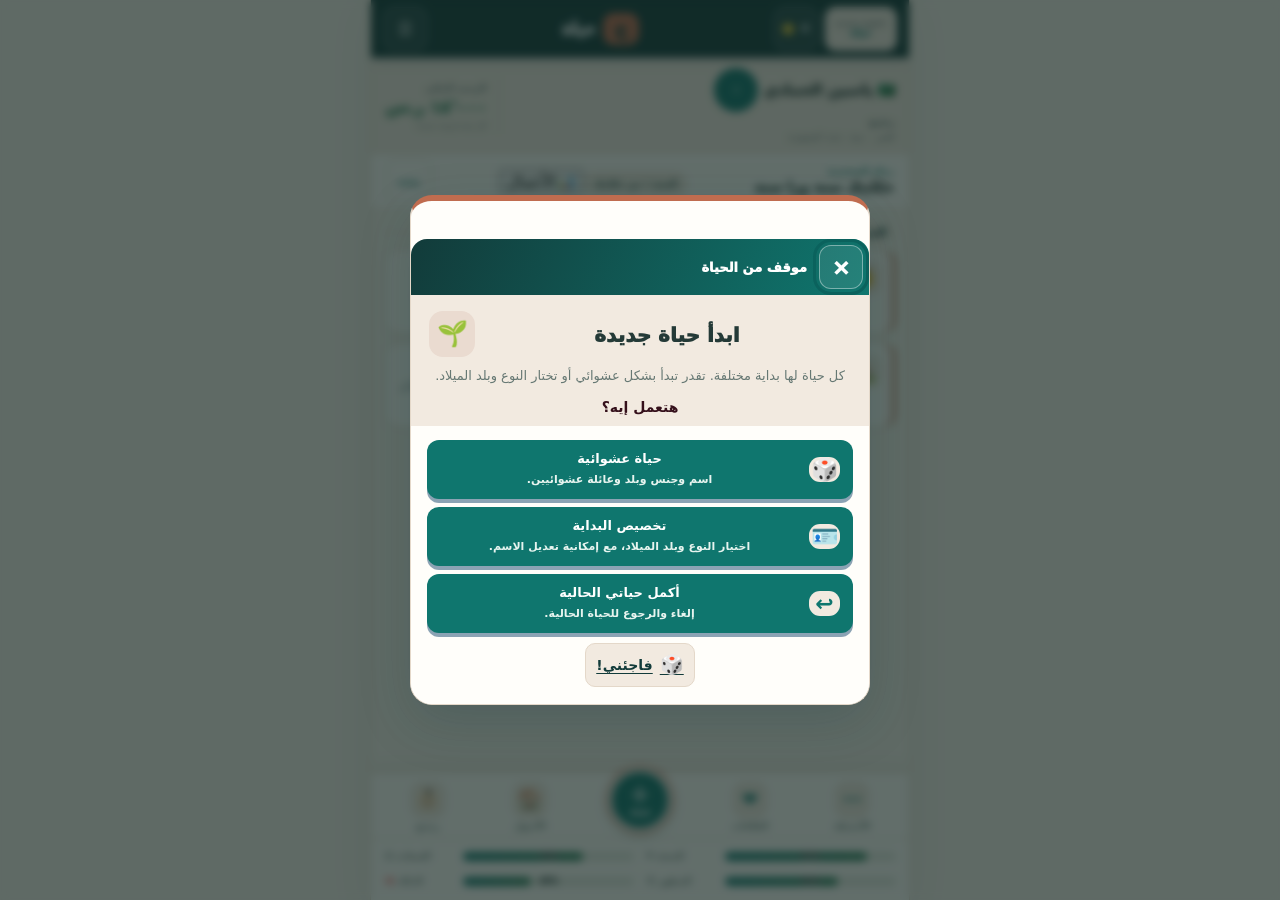
==== commit e591374d: "feat: add business insights entry point" ====
--- a/index.html
+++ b/index.html
@@ -14,6 +14,7 @@
 
 <link rel="stylesheet" href="style.css">
 <link rel="stylesheet" href="accessibility.css">
+<link rel="stylesheet" href="business-insights.css">
 <link rel="stylesheet" href="diary-search.css">
 <link rel="stylesheet" href="pwa-update.css">
 </head>
@@ -57,7 +58,7 @@
       <span class="story-eyebrow">رحلة الشخصية</span>
       <h1>حكايتك سنة ورا سنة</h1>
     </div>
-    <span id="lifeMeta" class="story-year" aria-live="polite">السنة الأولى</span>
+    <div class="story-heading-actions"><span id="lifeMeta" class="story-year" aria-live="polite">السنة الأولى</span><button id="businessInsightsBtn" class="story-insights-button" type="button" aria-label="فتح مؤشرات المحفظة التجارية" aria-controls="businessInsightsDialog"><span aria-hidden="true">📊</span><span>الأعمال</span></button></div>
   </div>
   <main class="feed" id="lifeFeed" aria-label="سجل الحياة والأحداث" tabindex="-1"></main>
   <div id="lifeAnnouncement" class="sr-only" role="status" aria-live="polite" aria-atomic="true"></div>
@@ -75,6 +76,7 @@
 <div id="modalRoot"></div><div id="feedbackRoot"></div>
 <script src="pwa-update.js"></script>
 <script src="app.js"></script>
+<script src="business-insights.js"></script>
 <script src="combat-season.js"></script>
 <script src="diary-search.js"></script>
 </body>
--- a/style.css
+++ b/style.css
@@ -2892,15 +2892,17 @@
 body.theme-dark{--hayah-primary:#4fb7aa;--hayah-primary-deep:#102b2b;--hayah-accent:#d6a07c;--hayah-bg:#111d1c;--hayah-surface:#1a2a28;--hayah-surface-soft:#203531;--hayah-line:#38504a;--hayah-text:#e5efeb;--hayah-navy:#e5efeb;--hayah-muted:#afc2bb;--hayah-track:#3a5149;--hayah-success:#70c69b;--hayah-danger:#ff9a91;--hayah-focus-ring:#a9ead8}
 body.theme-gold{--hayah-primary:#806026;--hayah-primary-deep:#493817;--hayah-accent:#b86b4a;--hayah-bg:#f7f0e1;--hayah-surface:#fffdf6;--hayah-surface-soft:#f2e8d1;--hayah-line:#e5d5b3;--hayah-text:#493b20;--hayah-navy:#493b20;--hayah-muted:#7e704f;--hayah-track:#e7ddc4;--hayah-success:#587a48;--hayah-danger:#a74d43;--hayah-focus-ring:#6d4d19}
 body.theme-dark #app .bottom-dock,body.theme-dark #app .nav,body.theme-dark #app .stats{background:var(--hayah-surface)!important;border-color:var(--hayah-line)!important}
+body.theme-dark #app .nav{background:var(--hayah-surface)!important;border-color:var(--hayah-line)!important}
 body.theme-dark #app .logcard,body.theme-dark #app .modal{background:var(--hayah-surface)!important}
 body.theme-dark #modalRoot .event-modal .choice{background:var(--hayah-primary)!important;color:#fff!important}
+body.text-large #app .sectiontitle{font-size:16px!important;line-height:1.7!important}
 body.text-large #app .logtitle{font-size:14px!important;line-height:1.6!important}
 body.text-large #app .logtext{font-size:14px!important;line-height:1.85!important}
 body.text-large #app .navbtn,body.text-large #app .statlabel{font-size:11px!important}
 body.text-large #modalRoot .choice .ctitle{font-size:15px!important;line-height:1.6!important}
 body.text-large #modalRoot .choice .cdesc{font-size:13px!important;line-height:1.7!important}
 @media(max-width:380px){
- #app .topbar{grid-template-columns:36px minmax(0,1fr) auto!important;gap:5px!important;padding-inline:8px!important}
+ #app .topbar{grid-template-columns:44px minmax(0,1fr) auto!important;gap:5px!important;padding-inline:8px!important}
  #app .brandlogo{font-size:15px!important;gap:6px!important}#app .brandlogo .brand-symbol{width:29px!important;height:29px!important;font-size:17px!important}
  #app .brandlogo strong{font-size:16px!important}#app .top-actions{gap:4px!important}
  #app .hero{min-height:76px!important;padding:8px 9px!important;gap:7px!important}#app .avatar{width:44px!important;height:44px!important;flex-basis:44px!important}
@@ -2918,13 +2920,13 @@
 }
 @media(max-height:680px){#app .nav{height:63px!important;min-height:63px!important;flex-basis:63px!important}#app .stats{padding-top:5px!important;padding-bottom:5px!important;gap:3px!important}#app .statrow{min-height:13px!important}#app .track{height:8px!important}#app .agebtn{width:60px!important;height:60px!important;min-width:60px!important;flex-basis:60px!important}}
 @media(pointer:coarse),(any-pointer:coarse){#app .menu-trigger,#app .header-action,#app .member-btn,#app .identity-info,#app .agebtn,#modalRoot .closebtn,#modalRoot .smallbtn,#modalRoot .primarybtn{min-width:44px!important;min-height:44px!important}}
-@media(prefers-reduced-motion:reduce){#app *,#app *::before,#app *::after,#modalRoot *,#modalRoot *::before,#modalRoot *::after{animation-duration:.01ms!important;animation-iteration-count:1!important;transition-duration:.01ms!important;scroll-behavior:auto!important}}
+@media (prefers-reduced-motion: reduce){#app *,#app *::before,#app *::after,#modalRoot *,#modalRoot *::before,#modalRoot *::after{animation:none!important;animation-duration:.01ms!important;animation-iteration-count:1!important;transition:none!important;transition-duration:.01ms!important;scroll-behavior:auto!important}#app .logcard,#app .logcard.good,#app .logcard.bad,#app .logcard.special{animation:none!important;transition:none!important}#app .navbtn,#app .agebtn,#modalRoot .modal,#modalRoot .choice{transition:none!important}}
 @media(prefers-contrast:more) and (forced-colors:none){:root{--hayah-text:#1b302c;--hayah-muted:#40564f;--hayah-line:#7d9188;--hayah-focus-ring:#0b625d}body.theme-dark{--hayah-text:#f2f7f4;--hayah-muted:#d5e2dc;--hayah-line:#9bb0a8;--hayah-focus-ring:#fff}#app .logcard,#app .wealth,#modalRoot .choice,#modalRoot input,#modalRoot select,#modalRoot textarea{border-width:2px!important}#app .navbtn.active{text-decoration:underline!important;text-underline-offset:3px!important}}
 @media (forced-colors: active){
  #app>.topbar,#app>.hero,#app>.story-heading,#app>.feed,#app>.bottom-dock,#app>.bottom-dock>.nav,#app>.bottom-dock>.stats,#modalRoot .modal,#modalRoot .modalhead,#modalRoot .drawer-body,#modalRoot .event-summary,#modalRoot .event-body{forced-color-adjust:auto!important;background:Canvas!important;color:CanvasText!important;border-color:CanvasText!important;box-shadow:none!important}
  #app .name,#app .story-heading h1,#app .wealthlabel,#app .wealthnum,#app .logtitle,#app .logtext,#app .statlabel,#app .statvalue,#app .navbtn,#modalRoot .modaltitle,#modalRoot .desc,#modalRoot .choice .ctitle{color:CanvasText!important}
  #app .navbtn.active{background:Highlight!important;color:HighlightText!important;outline:1px solid HighlightText!important;outline-offset:-2px!important}
- #app .agebtn{background:ButtonText!important;color:HighlightText!important;border:2px solid HighlightText!important;box-shadow:none!important}
+ #app .agebtn{forced-color-adjust:none!important;background:Highlight!important;color:HighlightText!important;border:2px solid HighlightText!important;box-shadow:none!important}
  #modalRoot .choice{background:Canvas!important;color:CanvasText!important;border:1px solid ButtonText!important}
  #modalRoot button:focus-visible,#app button:focus-visible{outline:2px solid Highlight!important;outline-offset:2px!important}
 }
--- a/accessibility.css
+++ b/accessibility.css
@@ -4,7 +4,7 @@
     --hayah-contrast-text: #203640;
     --hayah-contrast-muted: #344e5b;
     --hayah-contrast-border: #667d88;
-    --hayah-contrast-focus: #075e59;
+    --hayah-contrast-focus: #0b625d;
   }
 
   body.theme-dark {
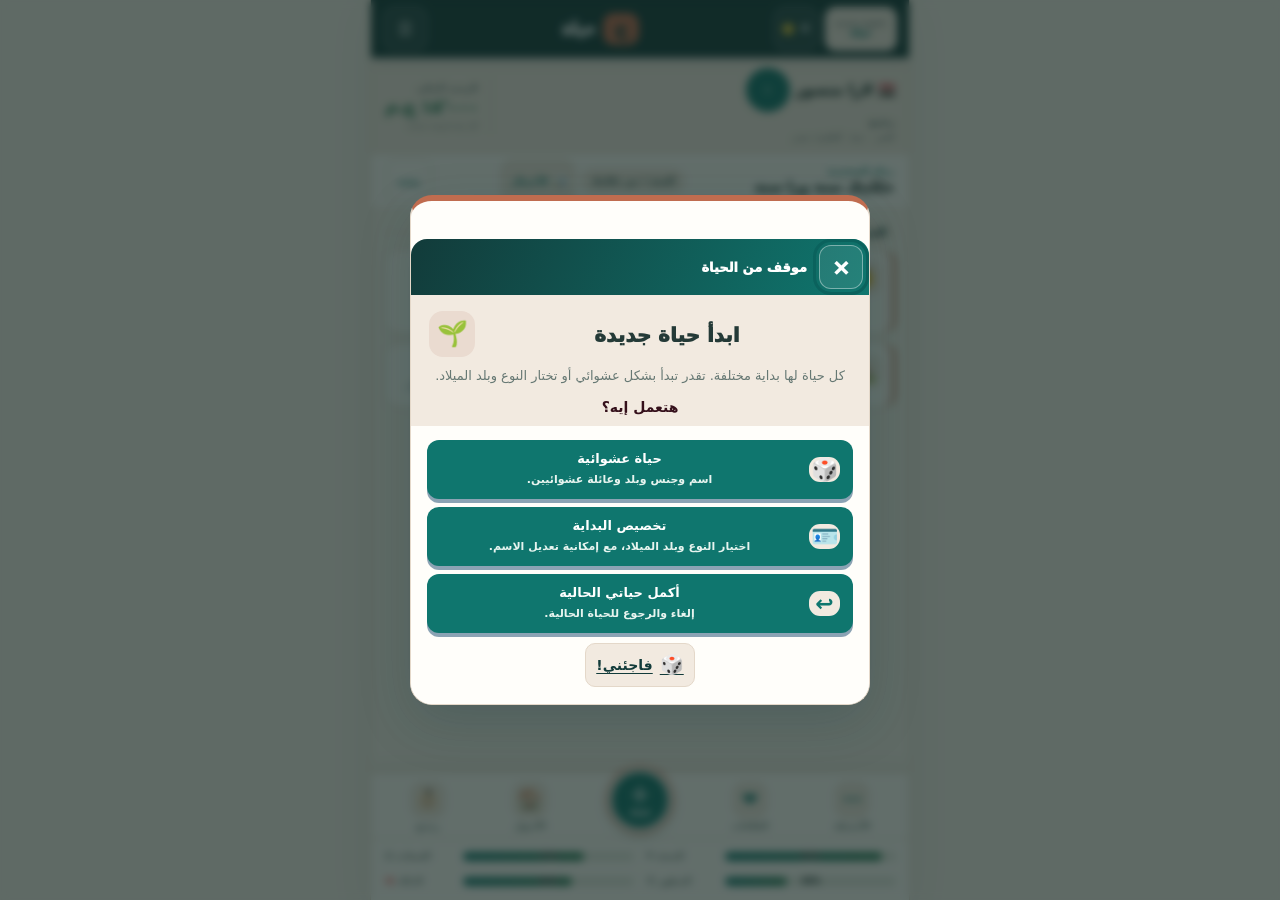
==== commit 0fc3de06: "feat: load life review styles and module" ====
--- a/index.html
+++ b/index.html
@@ -15,6 +15,7 @@
 <link rel="stylesheet" href="style.css">
 <link rel="stylesheet" href="accessibility.css">
 <link rel="stylesheet" href="business-insights.css">
+<link rel="stylesheet" href="life-review.css">
 <link rel="stylesheet" href="diary-search.css">
 <link rel="stylesheet" href="pwa-update.css">
 </head>
@@ -76,6 +77,7 @@
 <div id="modalRoot"></div><div id="feedbackRoot"></div>
 <script src="pwa-update.js"></script>
 <script src="app.js"></script>
+<script src="life-review.js"></script>
 <script src="business-insights.js"></script>
 <script src="combat-season.js"></script>
 <script src="diary-search.js"></script>
--- a/business-insights.css
+++ b/business-insights.css
@@ -0,0 +1,39 @@
+.story-heading-actions{display:flex;align-items:center;gap:6px;flex:0 0 auto;min-width:0}
+.story-insights-button{display:inline-flex;align-items:center;justify-content:center;gap:5px;min-width:44px;min-height:44px;padding:0 9px;border:1px solid var(--hayah-line,#dce9e4);border-radius:11px;background:var(--hayah-surface-soft,#f7faf9);color:var(--hayah-primary,#176b66);font-size:10px;font-weight:900;white-space:nowrap;touch-action:manipulation}
+.story-insights-button:focus-visible,.business-insights-close:focus-visible{outline:3px solid var(--hayah-accent,#e5b34b);outline-offset:3px}
+.business-insights-dialog{width:min(94vw,540px);max-width:540px;max-height:min(88dvh,780px);padding:0;border:1px solid var(--hayah-line,#dce9e4);border-radius:20px;background:var(--hayah-surface,#fff);color:var(--hayah-text,#263b3a);box-shadow:0 24px 70px rgba(18,48,70,.24);overflow:hidden}
+.business-insights-dialog::backdrop{background:rgba(18,48,70,.58);backdrop-filter:blur(3px)}
+.business-insights-shell{display:flex;flex-direction:column;max-height:min(88dvh,780px);direction:rtl}
+.business-insights-header{position:sticky;top:0;z-index:1;display:grid;grid-template-columns:minmax(0,1fr) auto;gap:4px 12px;align-items:center;padding:15px 16px 12px;border-bottom:1px solid var(--hayah-line,#dce9e4);background:var(--hayah-surface,#fff)}
+.business-insights-title{margin:0;color:var(--hayah-navy,#1d3b53);font-size:17px;font-weight:950}
+.business-insights-subtitle{grid-column:1/-1;margin:0;color:var(--hayah-muted,#71827f);font-size:11px;line-height:1.6}
+.business-insights-close{grid-column:2;grid-row:1;min-width:58px;min-height:44px;padding:0 12px;border:1px solid var(--hayah-line,#dce9e4);border-radius:11px;background:var(--hayah-surface-soft,#f7faf9);color:var(--hayah-primary,#176b66);font-size:12px;font-weight:900}
+.business-insights-body{display:flex;flex-direction:column;gap:11px;padding:13px 14px 16px;overflow:auto;overscroll-behavior:contain}
+.business-insights-summary,.business-insights-card-metrics{display:grid;grid-template-columns:repeat(2,minmax(0,1fr));gap:8px}
+.business-insights-metric{display:flex;flex-direction:column;gap:5px;min-width:0;padding:10px;border:1px solid var(--hayah-line,#e2eae7);border-radius:12px;background:var(--hayah-surface-soft,#f7faf9)}
+.business-insights-metric-label{color:var(--hayah-muted,#71827f);font-size:10px;font-weight:750}
+.business-insights-metric-value,.business-insights-negative{color:var(--hayah-navy,#1d3b53);font-size:13px;font-weight:950;overflow-wrap:anywhere}
+.business-insights-negative{color:#b9434d}
+.business-insights-card{padding:12px;border:1px solid var(--hayah-line,#e2eae7);border-radius:14px;background:var(--hayah-surface,#fff)}
+.business-insights-card[data-status="danger"]{border-color:#e8b8bd;background:#fff9f9}
+.business-insights-card[data-status="warning"]{border-color:#ead7a8;background:#fffdf7}
+.business-insights-card-header{display:flex;align-items:center;justify-content:space-between;gap:8px;margin-bottom:7px}
+.business-insights-card-title{min-width:0;margin:0;color:var(--hayah-navy,#1d3b53);font-size:13px;font-weight:950;overflow-wrap:anywhere}
+.business-insights-status{flex:0 0 auto;padding:4px 7px;border-radius:99px;background:#edf5f1;color:#286d54;font-size:9px;font-weight:900}
+.business-insights-card[data-status="danger"] .business-insights-status{background:#fbe7e9;color:#a8323d}
+.business-insights-card[data-status="warning"] .business-insights-status{background:#fff1cf;color:#805b13}
+.business-insights-meta{margin:0 0 8px;color:var(--hayah-muted,#71827f);font-size:10px}
+.business-insights-recommendations{display:grid;gap:6px;margin:9px 0 0;padding:0 18px 0 0;color:var(--hayah-text,#263b3a);font-size:11px;line-height:1.7}
+.business-insights-recommendation::marker{color:var(--hayah-primary,#176b66)}
+.business-insights-empty{margin:0;padding:18px 14px;border:1px dashed var(--hayah-line,#dce9e4);border-radius:13px;color:var(--hayah-muted,#71827f);font-size:12px;line-height:1.8;text-align:center}
+.business-insights-footnote{margin:0;padding:10px 14px calc(10px + env(safe-area-inset-bottom));border-top:1px solid var(--hayah-line,#e2eae7);color:var(--hayah-muted,#71827f);font-size:9px;line-height:1.6;background:var(--hayah-surface-soft,#f7faf9)}
+body.theme-dark .business-insights-dialog{background:#172b31;color:#e8f0ed;border-color:#3b5653}
+body.theme-dark .business-insights-header,body.theme-dark .business-insights-card{background:#172b31;border-color:#3b5653}
+body.theme-dark .business-insights-title,body.theme-dark .business-insights-card-title{color:#e8f0ed}
+body.theme-dark .business-insights-metric,body.theme-dark .business-insights-close,body.theme-dark .business-insights-footnote{background:#203b40;border-color:#3b5653;color:#e8f0ed}
+body.theme-dark .business-insights-metric-value{color:#e8f0ed}
+body.theme-dark .business-insights-recommendations{color:#dce9e4}
+body.theme-gold .business-insights-dialog{background:#fffaf0;border-color:#dfc78f}
+body.theme-gold .business-insights-header,body.theme-gold .business-insights-card{background:#fffaf0;border-color:#dfc78f}
+@media(max-width:380px){.story-insights-button{min-width:44px;min-height:44px;padding:0 7px;font-size:9px}.business-insights-dialog{width:96vw;max-height:90dvh}.business-insights-shell{max-height:90dvh}.business-insights-body{padding:10px}}
+@media(prefers-reduced-motion:reduce){.business-insights-dialog{scroll-behavior:auto}}
--- a/life-review.css
+++ b/life-review.css
@@ -0,0 +1,236 @@
+/* Read-only life review shown from the end-of-life summary. */
+#modalRoot #deathDialog[data-life-review-open="true"] {
+  width: min(100%, 480px) !important;
+  max-height: min(90dvh, 820px) !important;
+  padding: 0 !important;
+  overflow: hidden !important;
+  background: var(--hayah-surface, #fffdf8) !important;
+  color: var(--hayah-text, #1c3935) !important;
+}
+
+#modalRoot .life-review-panel {
+  display: grid;
+  gap: 14px;
+  max-height: min(90dvh, 820px);
+  overflow-y: auto;
+  overscroll-behavior: contain;
+  padding: 18px;
+  direction: rtl;
+  text-align: right;
+  color: var(--hayah-text, #1c3935);
+  background: var(--hayah-surface, #fffdf8);
+}
+
+#modalRoot .life-review-header {
+  display: flex;
+  align-items: flex-start;
+  justify-content: space-between;
+  gap: 12px;
+}
+
+#modalRoot .life-review-heading {
+  min-width: 0;
+}
+
+#modalRoot .life-review-eyebrow {
+  display: inline-block;
+  margin-bottom: 5px;
+  color: var(--hayah-primary, #0f766e);
+  font-size: 11px;
+  font-weight: 900;
+}
+
+#modalRoot .life-review-heading h2 {
+  margin: 0;
+  color: var(--hayah-text, #1c3935);
+  font-size: 20px;
+  line-height: 1.45;
+  overflow-wrap: anywhere;
+}
+
+#modalRoot .life-review-heading p {
+  margin: 5px 0 0;
+  color: var(--hayah-muted, #647b72);
+  font-size: 12px;
+  line-height: 1.7;
+}
+
+#modalRoot .life-review-close {
+  flex: 0 0 44px;
+  width: 44px;
+  min-width: 44px;
+  min-height: 44px;
+  height: 44px;
+  border: 1px solid var(--hayah-line, #d9e3dc);
+  border-radius: 13px;
+  background: var(--hayah-surface-soft, #f2f5ef);
+  color: var(--hayah-text, #1c3935);
+  font-size: 24px;
+  font-weight: 800;
+}
+
+#modalRoot .life-review-ribbon {
+  padding: 10px 12px;
+  border: 1px solid var(--hayah-line, #d9e3dc);
+  border-radius: 13px;
+  background: var(--hayah-surface-soft, #f2f5ef);
+  color: var(--hayah-primary-deep, #17433e);
+  font-size: 12px;
+  font-weight: 900;
+  line-height: 1.7;
+}
+
+#modalRoot .life-review-metrics {
+  display: grid;
+  grid-template-columns: repeat(2, minmax(0, 1fr));
+  gap: 8px;
+}
+
+#modalRoot .life-review-metric {
+  display: grid;
+  gap: 5px;
+  min-width: 0;
+  padding: 11px;
+  border: 1px solid var(--hayah-line, #d9e3dc);
+  border-radius: 13px;
+  background: var(--hayah-surface-soft, #f2f5ef);
+}
+
+#modalRoot .life-review-metric-label {
+  color: var(--hayah-muted, #647b72);
+  font-size: 11px;
+  line-height: 1.5;
+}
+
+#modalRoot .life-review-metric-value {
+  color: var(--hayah-text, #1c3935);
+  font-size: 16px;
+  line-height: 1.4;
+  overflow-wrap: anywhere;
+}
+
+#modalRoot .life-review-section {
+  display: grid;
+  gap: 8px;
+  padding-top: 11px;
+  border-top: 1px solid var(--hayah-line, #d9e3dc);
+}
+
+#modalRoot .life-review-section-title {
+  margin: 0;
+  color: var(--hayah-primary-deep, #17433e);
+  font-size: 14px;
+  font-weight: 950;
+}
+
+#modalRoot .life-review-summary-line {
+  margin: 0;
+  color: var(--hayah-text, #1c3935);
+  font-size: 12px;
+  line-height: 1.75;
+}
+
+#modalRoot .life-review-list {
+  display: grid;
+  gap: 7px;
+  margin: 0;
+  padding: 0 18px 0 0;
+  color: var(--hayah-text, #1c3935);
+}
+
+#modalRoot .life-review-list-item {
+  padding-inline-start: 2px;
+  font-size: 12px;
+  line-height: 1.75;
+  overflow-wrap: anywhere;
+}
+
+#modalRoot .life-review-list-title {
+  display: block;
+  font-weight: 900;
+}
+
+#modalRoot .life-review-list-copy {
+  display: block;
+  margin-top: 2px;
+  color: var(--hayah-muted, #647b72);
+}
+
+#modalRoot .life-review-empty {
+  color: var(--hayah-muted, #647b72);
+  font-size: 12px;
+  line-height: 1.7;
+}
+
+#modalRoot .life-review-note {
+  margin: 0;
+  padding: 9px 11px;
+  border-inline-start: 3px solid var(--hayah-accent, #c06c4f);
+  border-radius: 8px;
+  background: var(--hayah-surface-soft, #f2f5ef);
+  color: var(--hayah-muted, #647b72);
+  font-size: 11px;
+  line-height: 1.7;
+}
+
+#modalRoot .life-review-footer {
+  display: flex;
+}
+
+#modalRoot .life-review-done {
+  width: 100%;
+  min-height: 48px;
+  border: 0;
+  border-radius: 13px;
+  background: var(--hayah-primary, #0f766e);
+  color: #fff;
+  font-size: 13px;
+  font-weight: 950;
+}
+
+#modalRoot .life-review-close:focus-visible,
+#modalRoot .life-review-done:focus-visible {
+  outline: 3px solid var(--hayah-focus-ring, #d4a16e);
+  outline-offset: 3px;
+}
+
+body.text-large #modalRoot .life-review-heading h2 { font-size: 23px; }
+body.text-large #modalRoot .life-review-heading p,
+body.text-large #modalRoot .life-review-metric-label,
+body.text-large #modalRoot .life-review-summary-line,
+body.text-large #modalRoot .life-review-list-item,
+body.text-large #modalRoot .life-review-empty { font-size: 14px; }
+body.text-large #modalRoot .life-review-metric-value { font-size: 19px; }
+body.text-large #modalRoot .life-review-close,
+body.text-large #modalRoot .life-review-done { min-height: 48px; }
+
+@media (max-width: 360px) {
+  #modalRoot .life-review-panel { gap: 11px; padding: 13px; }
+  #modalRoot .life-review-metric { padding: 9px; }
+  #modalRoot .life-review-metric-value { font-size: 14px; }
+}
+
+@media (forced-colors: active) {
+  #modalRoot #deathDialog[data-life-review-open="true"],
+  #modalRoot .life-review-panel,
+  #modalRoot .life-review-metric,
+  #modalRoot .life-review-ribbon,
+  #modalRoot .life-review-note {
+    forced-color-adjust: auto;
+    background: Canvas !important;
+    color: CanvasText !important;
+    border-color: CanvasText !important;
+    box-shadow: none !important;
+  }
+  #modalRoot .life-review-heading h2,
+  #modalRoot .life-review-section-title,
+  #modalRoot .life-review-metric-value,
+  #modalRoot .life-review-summary-line,
+  #modalRoot .life-review-list-item {
+    color: CanvasText !important;
+  }
+  #modalRoot .life-review-close,
+  #modalRoot .life-review-done {
+    border: 2px solid ButtonText !important;
+  }
+}
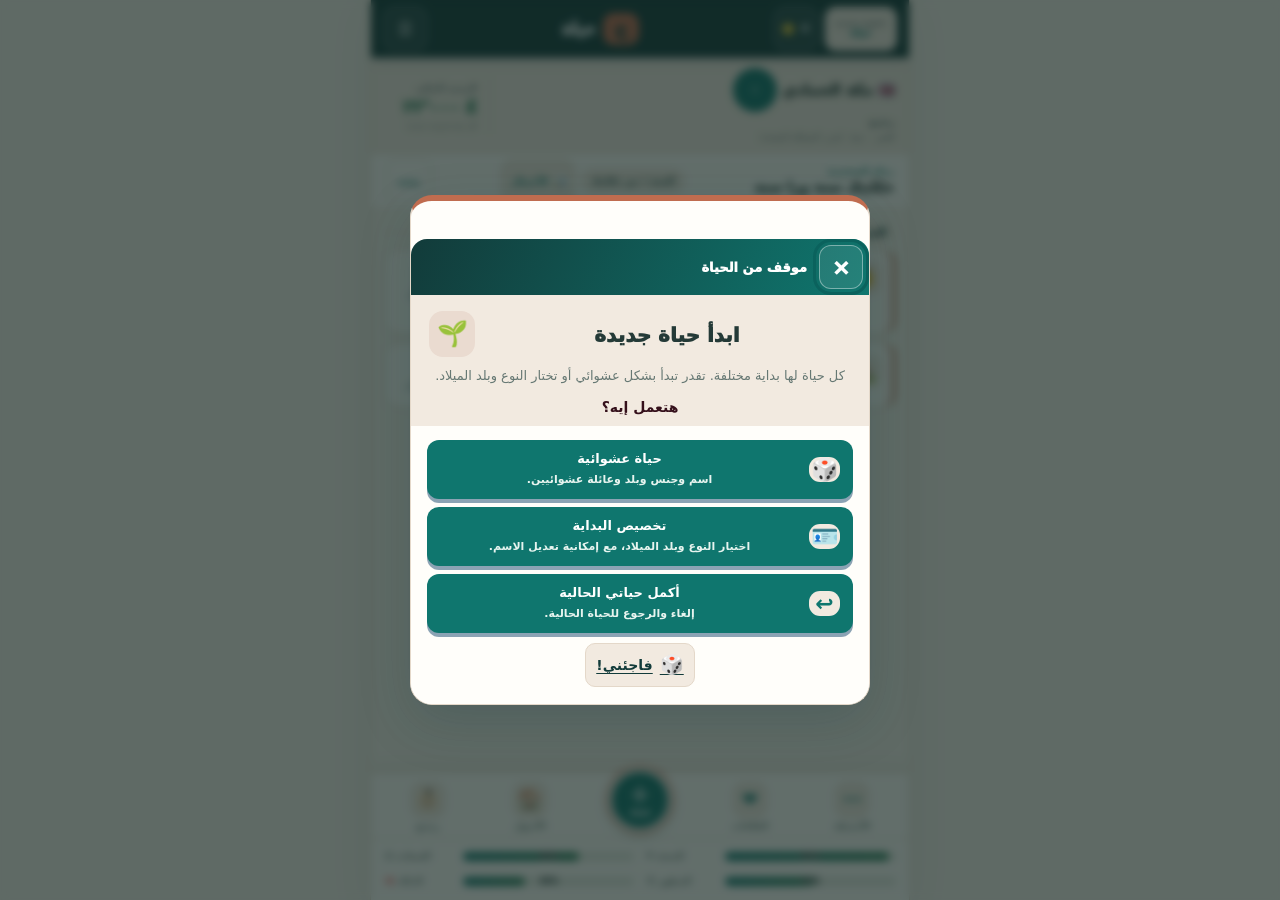
==== commit c7abf319: "v231: load and cache backup integrity helper" ====
--- a/index.html
+++ b/index.html
@@ -76,6 +76,7 @@
 </div>
 <div id="modalRoot"></div><div id="feedbackRoot"></div>
 <script src="pwa-update.js"></script>
+<script src="backup-integrity.js"></script>
 <script src="app.js"></script>
 <script src="life-review.js"></script>
 <script src="business-insights.js"></script>
--- a/business-insights.css
+++ b/business-insights.css
@@ -23,6 +23,9 @@
 .business-insights-card[data-status="danger"] .business-insights-status{background:#fbe7e9;color:#a8323d}
 .business-insights-card[data-status="warning"] .business-insights-status{background:#fff1cf;color:#805b13}
 .business-insights-meta{margin:0 0 8px;color:var(--hayah-muted,#71827f);font-size:10px}
+.business-insights-period-note{margin:0;padding:10px 12px;border:1px solid var(--hayah-line,#dce9e4);border-radius:11px;background:var(--hayah-surface-soft,#f7faf9);color:var(--hayah-muted,#71827f);font-size:10px;line-height:1.7}
+body.theme-dark .business-insights-period-note{background:#203b40;border-color:#3b5653;color:#dce9e4}
+body.theme-gold .business-insights-period-note{background:#fff6df;border-color:#dfc78f;color:#715a2b}
 .business-insights-recommendations{display:grid;gap:6px;margin:9px 0 0;padding:0 18px 0 0;color:var(--hayah-text,#263b3a);font-size:11px;line-height:1.7}
 .business-insights-recommendation::marker{color:var(--hayah-primary,#176b66)}
 .business-insights-empty{margin:0;padding:18px 14px;border:1px dashed var(--hayah-line,#dce9e4);border-radius:13px;color:var(--hayah-muted,#71827f);font-size:12px;line-height:1.8;text-align:center}
@@ -37,3 +40,26 @@
 body.theme-gold .business-insights-header,body.theme-gold .business-insights-card{background:#fffaf0;border-color:#dfc78f}
 @media(max-width:380px){.story-insights-button{min-width:44px;min-height:44px;padding:0 7px;font-size:9px}.business-insights-dialog{width:96vw;max-height:90dvh}.business-insights-shell{max-height:90dvh}.business-insights-body{padding:10px}}
 @media(prefers-reduced-motion:reduce){.business-insights-dialog{scroll-behavior:auto}}
+
+.business-insights-annual{display:flex;flex-direction:column;gap:8px}
+.business-insights-annual-title{margin:0;color:var(--hayah-navy,#1d3b53);font-size:13px;font-weight:950}
+.business-insights-annual-intro{margin:0;color:var(--hayah-muted,#71827f);font-size:10px;line-height:1.7}
+.business-insights-annual-grid{display:grid;grid-template-columns:repeat(2,minmax(0,1fr));gap:8px}
+.business-insights-annual-card{min-width:0;padding:11px;border:1px solid var(--hayah-line,#e2eae7);border-radius:13px;background:var(--hayah-surface,#fff)}
+.business-insights-annual-card[data-coverage="partial"]{border-style:dashed}
+.business-insights-annual-header{display:flex;align-items:center;justify-content:space-between;gap:6px;margin-bottom:5px}
+.business-insights-annual-year{margin:0;color:var(--hayah-navy,#1d3b53);font-size:11px;font-weight:950}
+.business-insights-annual-coverage{flex:0 0 auto;padding:4px 7px;border-radius:99px;background:#eaf4ed;color:#286d54;font-size:9px;font-weight:900}
+.business-insights-annual-card[data-coverage="partial"] .business-insights-annual-coverage{background:#fff1cf;color:#805b13}
+.business-insights-annual-meta,.business-insights-annual-note{margin:0 0 8px;color:var(--hayah-muted,#71827f);font-size:9px;line-height:1.6}
+.business-insights-annual-note{margin:7px 0 0}
+body.theme-dark .business-insights-annual-title,body.theme-dark .business-insights-annual-year{color:#e8f0ed}
+body.theme-dark .business-insights-annual-card{background:#172b31;border-color:#3b5653}
+body.theme-dark .business-insights-annual-coverage{background:#24483e;color:#c9f0dc}
+body.theme-dark .business-insights-annual-card[data-coverage="partial"] .business-insights-annual-coverage{background:#4a4028;color:#ffe1a1}
+body.theme-dark .business-insights-annual-meta,body.theme-dark .business-insights-annual-note,body.theme-dark .business-insights-annual-intro{color:#c0d2ce}
+body.theme-gold .business-insights-annual-card{background:#fffaf0;border-color:#dfc78f}
+body.theme-gold .business-insights-annual-title,body.theme-gold .business-insights-annual-year{color:#594a2b}
+body.theme-gold .business-insights-annual-coverage{background:#f4e7c2;color:#715a2b}
+body.theme-gold .business-insights-annual-card[data-coverage="partial"] .business-insights-annual-coverage{background:#f8ecd2;color:#805b13}
+@media(max-width:380px){.business-insights-annual-grid{grid-template-columns:1fr}}
--- a/life-review.css
+++ b/life-review.css
@@ -188,6 +188,7 @@
   font-weight: 950;
 }
 
+#modalRoot .life-review-heading h2:focus,
 #modalRoot .life-review-close:focus-visible,
 #modalRoot .life-review-done:focus-visible {
   outline: 3px solid var(--hayah-focus-ring, #d4a16e);
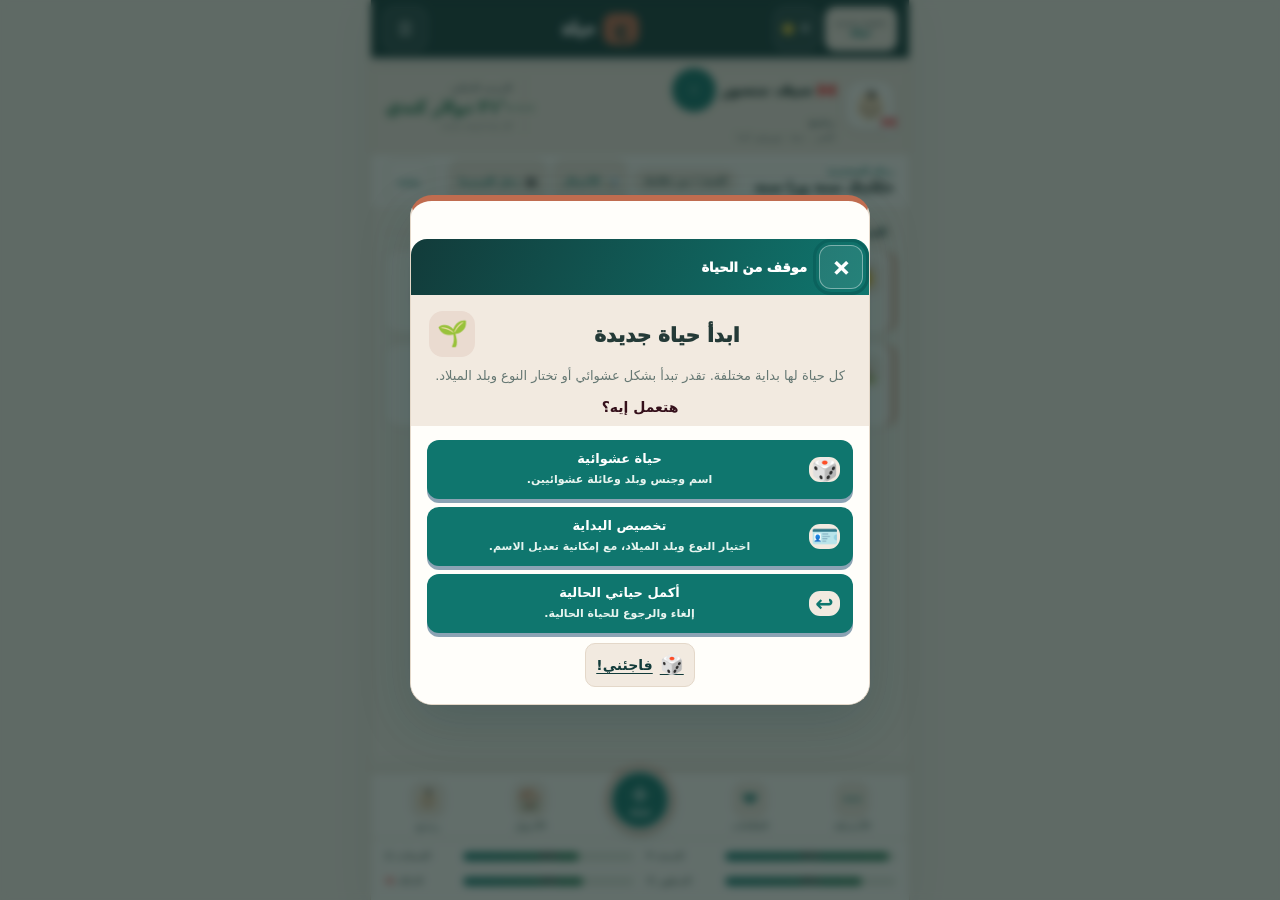
==== commit da50cb88: "Integrate film rights forecast into the Arabic interface" ====
--- a/index.html
+++ b/index.html
@@ -15,6 +15,7 @@
 <link rel="stylesheet" href="style.css">
 <link rel="stylesheet" href="accessibility.css">
 <link rel="stylesheet" href="business-insights.css">
+<link rel="stylesheet" href="film-rights-forecast.css">
 <link rel="stylesheet" href="life-review.css">
 <link rel="stylesheet" href="diary-search.css">
 <link rel="stylesheet" href="pwa-update.css">
@@ -59,7 +60,7 @@
       <span class="story-eyebrow">رحلة الشخصية</span>
       <h1>حكايتك سنة ورا سنة</h1>
     </div>
-    <div class="story-heading-actions"><span id="lifeMeta" class="story-year" aria-live="polite">السنة الأولى</span><button id="businessInsightsBtn" class="story-insights-button" type="button" aria-label="فتح مؤشرات المحفظة التجارية" aria-controls="businessInsightsDialog"><span aria-hidden="true">📊</span><span>الأعمال</span></button></div>
+    <div class="story-heading-actions"><span id="lifeMeta" class="story-year" aria-live="polite">السنة الأولى</span><button id="businessInsightsBtn" class="story-insights-button" type="button" aria-label="فتح مؤشرات المحفظة التجارية" aria-controls="businessInsightsDialog"><span aria-hidden="true">📊</span><span>الأعمال</span></button><button id="filmRightsForecastBtn" class="story-insights-button film-rights-forecast-button" type="button" aria-label="توقعات دخل حقوق الأفلام"><span aria-hidden="true">🎬</span><span>دخل السينما</span></button></div>
   </div>
   <main class="feed" id="lifeFeed" aria-label="سجل الحياة والأحداث" tabindex="-1"></main>
   <div id="lifeAnnouncement" class="sr-only" role="status" aria-live="polite" aria-atomic="true"></div>
@@ -78,6 +79,7 @@
 <script src="pwa-update.js"></script>
 <script src="backup-integrity.js"></script>
 <script src="app.js"></script>
+<script src="film-rights-forecast.js"></script>
 <script src="life-review.js"></script>
 <script src="business-insights.js"></script>
 <script src="combat-season.js"></script>
--- a/style.css
+++ b/style.css
@@ -2221,6 +2221,8 @@
 }
 .profile{display:flex!important;flex-direction:row!important;align-items:center!important;gap:10px!important;min-width:0!important;height:auto!important;direction:rtl!important}
 .avatar{
+  /* Override the legacy visually-hidden avatar rule from the retired prototype. */
+  position:relative!important;inset:auto!important;clip:auto!important;overflow:visible!important;white-space:normal!important;
   width:50px!important;height:50px!important;flex:0 0 50px!important;display:grid!important;place-items:center!important;
   border:1px solid #d9e6e1!important;border-radius:16px!important;background:#fff!important;
   color:var(--hayah-navy)!important;font-size:28px!important;box-shadow:0 3px 10px rgba(29,59,83,.06)!important;
--- a/accessibility.css
+++ b/accessibility.css
@@ -185,3 +185,228 @@
     min-height: 44px !important;
   }
 }
+
+
+/* Expanded reading mode also covers the main life dashboard, not only dialogs. */
+body.text-large #app .name {
+  font-size: 16px !important;
+  line-height: 1.45 !important;
+  overflow-wrap: anywhere;
+}
+
+body.text-large #app .identity-role .role-tag {
+  font-size: 14px !important;
+  line-height: 1.5 !important;
+}
+
+body.text-large #app .identity-meta {
+  display: flex;
+  flex-wrap: wrap;
+  gap: 4px 8px !important;
+  font-size: 12px !important;
+  line-height: 1.6 !important;
+}
+
+body.text-large #app .wealth {
+  min-width: 0 !important;
+  max-width: 44% !important;
+  flex: 0 1 44% !important;
+  align-items: flex-start;
+}
+
+body.text-large #app .wealthnum {
+  max-width: 100%;
+  white-space: normal;
+  overflow-wrap: anywhere;
+  font-size: 20px !important;
+  line-height: 1.3 !important;
+  letter-spacing: normal;
+}
+
+body.text-large #app .wealthlabel {
+  font-size: 13px !important;
+  line-height: 1.5 !important;
+}
+
+body.text-large #app .wealthsmall {
+  font-size: 11px !important;
+  line-height: 1.5 !important;
+}
+
+body.text-large #app .story-heading {
+  align-items: flex-start;
+  flex-wrap: wrap;
+  gap: 8px;
+}
+
+body.text-large #app .story-heading-copy {
+  min-width: 0;
+  flex: 1 1 150px;
+}
+
+body.text-large #app .story-heading h1 {
+  font-size: 16px !important;
+  line-height: 1.5 !important;
+}
+
+body.text-large #app .story-eyebrow {
+  font-size: 12px !important;
+  line-height: 1.5 !important;
+}
+
+body.text-large #app .story-heading-actions {
+  min-width: 0;
+  flex-wrap: wrap;
+  justify-content: flex-end;
+}
+
+body.text-large #app .story-year {
+  max-width: 100%;
+  white-space: normal;
+  font-size: 12px !important;
+  line-height: 1.4 !important;
+}
+
+body.text-large #app .logtitle {
+  font-size: 16px !important;
+  line-height: 1.6 !important;
+}
+
+body.text-large #app .logtext {
+  font-size: 16px !important;
+  line-height: 1.85 !important;
+}
+
+body.text-large #app .sectiontitle {
+  font-size: 17px !important;
+  line-height: 1.5 !important;
+}
+
+body.text-large #app .sectionmeta {
+  font-size: 12px !important;
+  line-height: 1.5 !important;
+  white-space: normal;
+}
+
+body.text-large #app .navbtn {
+  font-size: 12px !important;
+  line-height: 1.3 !important;
+  white-space: normal;
+  overflow-wrap: anywhere;
+  padding-block: 4px;
+}
+
+body.text-large #app .navbtn .navico {
+  font-size: 22px !important;
+}
+
+body.text-large #app .agebtn {
+  font-size: 12px !important;
+  line-height: 1.3 !important;
+}
+
+body.text-large #app .agebtn span:first-child {
+  font-size: 27px !important;
+}
+
+body.text-large #app .stathead {
+  align-items: baseline;
+  flex-wrap: wrap;
+  gap: 4px 6px;
+}
+
+body.text-large #app .statlabel {
+  font-size: 13px !important;
+  line-height: 1.4 !important;
+}
+
+body.text-large #app .statvalue {
+  font-size: 12px !important;
+  line-height: 1.4 !important;
+}
+
+@media (max-width: 380px) {
+  body.text-large #app .hero {
+    align-items: flex-start;
+  }
+
+  body.text-large #app .identity {
+    min-width: 0;
+  }
+
+  body.text-large #app .identity-line {
+    min-width: 0;
+    flex-wrap: wrap;
+  }
+
+  body.text-large #app .feed {
+    padding-inline: 12px !important;
+  }
+
+  body.text-large #app .navbtn {
+    gap: 2px;
+    padding-inline: 1px;
+  }
+}
+
+/* Keep the identity and wealth columns inside the narrow dashboard when text is enlarged. */
+@media (max-width: 380px) {
+  body.text-large #app .hero {
+    /* The active visual layer declares its grid template as !important.
+       Override that exact constraint so the wealth column can shrink safely. */
+    display: grid !important;
+    grid-template-columns: minmax(0, 1fr) minmax(0, 40%) !important;
+    align-items: start !important;
+    gap: 8px !important;
+  }
+
+  body.text-large #app .profile {
+    width: 100%;
+    min-width: 0 !important;
+    gap: 8px;
+  }
+
+  body.text-large #app .name {
+    min-width: 0 !important;
+    white-space: normal !important;
+    overflow: visible !important;
+    text-overflow: clip !important;
+    overflow-wrap: anywhere !important;
+  }
+
+  body.text-large #app .identity-role {
+    flex-wrap: wrap !important;
+  }
+
+  body.text-large #app .identity-role .role-tag,
+  body.text-large #app .identity-meta span {
+    white-space: normal !important;
+    overflow: visible !important;
+    text-overflow: clip !important;
+    overflow-wrap: anywhere !important;
+  }
+
+  body.text-large #app .wealth {
+    width: 100% !important;
+    min-width: 0 !important;
+    max-width: 100% !important;
+    flex: none !important;
+    padding-inline: 6px !important;
+  }
+
+  body.text-large #app .wealthnum {
+    max-width: 100% !important;
+    white-space: normal !important;
+    overflow-wrap: anywhere !important;
+    font-size: 18px !important;
+  }
+
+  body.text-large #app .feed {
+    padding-inline: 12px !important;
+  }
+
+  body.text-large #app .navbtn {
+    gap: 2px;
+    padding-inline: 1px;
+  }
+}
--- a/business-insights.css
+++ b/business-insights.css
@@ -63,3 +63,31 @@
 body.theme-gold .business-insights-annual-coverage{background:#f4e7c2;color:#715a2b}
 body.theme-gold .business-insights-annual-card[data-coverage="partial"] .business-insights-annual-coverage{background:#f8ecd2;color:#805b13}
 @media(max-width:380px){.business-insights-annual-grid{grid-template-columns:1fr}}
+
+.business-insights-ownership{display:flex;flex-direction:column;gap:7px;margin-top:10px;padding:10px;border:1px solid var(--hayah-line,#e2eae7);border-radius:12px;background:var(--hayah-surface-soft,#f7faf9)}
+.business-insights-ownership-title{margin:0;color:var(--hayah-navy,#1d3b53);font-size:11px;font-weight:950}
+.business-insights-ownership-meta,.business-insights-ownership-note,.business-insights-ownership-warning{margin:0;color:var(--hayah-muted,#71827f);font-size:10px;line-height:1.7}
+.business-insights-ownership-warning{color:#9a4a35}
+.business-insights-owner-list{display:grid;grid-template-columns:repeat(2,minmax(0,1fr));gap:6px;margin:0;padding:0;list-style:none}
+.business-insights-owner-row{display:flex;align-items:center;justify-content:space-between;gap:8px;min-width:0;padding:7px 8px;border:1px solid var(--hayah-line,#e2eae7);border-radius:9px;background:var(--hayah-surface,#fff)}
+.business-insights-owner-row[data-active="true"]{border-color:var(--hayah-primary,#176b66);background:rgba(23,107,102,.07)}
+.business-insights-owner-name{min-width:0;overflow-wrap:anywhere;color:var(--hayah-text,#263b3a);font-size:10px;font-weight:750}
+.business-insights-owner-share{flex:0 0 auto;color:var(--hayah-primary,#176b66);font-size:10px;font-variant-numeric:tabular-nums}
+body.theme-dark .business-insights-ownership{background:#172b31;border-color:#3b5653}
+body.theme-dark .business-insights-ownership-title,body.theme-dark .business-insights-owner-name{color:#e8f0ed}
+body.theme-dark .business-insights-ownership-meta,body.theme-dark .business-insights-ownership-note{color:#c0d2ce}
+body.theme-dark .business-insights-owner-row{background:#20383d;border-color:#3b5653}
+body.theme-gold .business-insights-ownership{background:#fffaf0;border-color:#dfc78f}
+body.theme-gold .business-insights-ownership-title,body.theme-gold .business-insights-owner-name{color:#594a2b}
+body.theme-gold .business-insights-owner-row{background:#fffdf7;border-color:#dfc78f}
+@media(max-width:380px){.business-insights-owner-list{grid-template-columns:1fr}}
+
+.business-insights-duplicate-conflicts{display:flex;flex-direction:column;gap:7px;padding:11px 12px;border:1px solid #e4c17a;border-radius:12px;background:#fff9e9;color:#674c1b}
+.business-insights-duplicate-title{margin:0;color:#76571d;font-size:12px;font-weight:950}
+.business-insights-duplicate-copy{margin:0;color:#745d31;font-size:10px;line-height:1.8}
+.business-insights-duplicate-list{display:grid;gap:5px;margin:0;padding:0 18px 0 0;font-size:10px;line-height:1.7}
+.business-insights-duplicate-item::marker{color:#a46c19}
+body.theme-dark .business-insights-duplicate-conflicts{background:#40351f;border-color:#80632f;color:#ffe8b5}
+body.theme-dark .business-insights-duplicate-title,body.theme-dark .business-insights-duplicate-copy{color:#ffe8b5}
+body.theme-gold .business-insights-duplicate-conflicts{background:#fff2d4;border-color:#d6b66e;color:#654d20}
+body.theme-gold .business-insights-duplicate-title,body.theme-gold .business-insights-duplicate-copy{color:#654d20}
--- a/film-rights-forecast.css
+++ b/film-rights-forecast.css
@@ -0,0 +1,40 @@
+.film-rights-forecast-button{min-width:44px}
+.film-rights-forecast-dialog{width:min(94vw,560px);max-width:560px;max-height:min(88dvh,800px);padding:0;border:1px solid var(--hayah-line,#dce9e4);border-radius:20px;background:var(--hayah-surface,#fff);color:var(--hayah-text,#263b3a);box-shadow:0 24px 70px rgba(18,48,70,.24);overflow:hidden}
+.film-rights-forecast-dialog::backdrop{background:rgba(18,48,70,.58);backdrop-filter:blur(3px)}
+.film-rights-forecast-shell{display:flex;flex-direction:column;max-height:min(88dvh,800px);direction:rtl}
+.film-rights-forecast-header{position:sticky;top:0;z-index:1;display:grid;grid-template-columns:minmax(0,1fr) auto;gap:5px 12px;align-items:center;padding:15px 16px 12px;border-bottom:1px solid var(--hayah-line,#dce9e4);background:var(--hayah-surface,#fff)}
+.film-rights-forecast-title{margin:0;color:var(--hayah-navy,#1d3b53);font-size:17px;font-weight:950}
+.film-rights-forecast-subtitle{grid-column:1/-1;margin:0;color:var(--hayah-muted,#71827f);font-size:11px;line-height:1.7}
+.film-rights-forecast-close{grid-column:2;grid-row:1;min-width:58px;min-height:44px;padding:0 12px;border:1px solid var(--hayah-line,#dce9e4);border-radius:11px;background:var(--hayah-surface-soft,#f7faf9);color:var(--hayah-primary,#176b66);font-size:12px;font-weight:900}
+.film-rights-forecast-body{display:flex;flex-direction:column;gap:12px;padding:13px 14px 16px;overflow:auto;overscroll-behavior:contain}
+.film-rights-forecast-summary{display:grid;grid-template-columns:repeat(2,minmax(0,1fr));gap:8px}
+.film-rights-forecast-metric{display:flex;flex-direction:column;gap:5px;min-width:0;padding:10px;border:1px solid var(--hayah-line,#e2eae7);border-radius:12px;background:var(--hayah-surface-soft,#f7faf9)}
+.film-rights-forecast-label{color:var(--hayah-muted,#71827f);font-size:10px;font-weight:750}
+.film-rights-forecast-value{color:var(--hayah-navy,#1d3b53);font-size:13px;font-weight:950;overflow-wrap:anywhere}
+.film-rights-forecast-section{display:flex;flex-direction:column;gap:8px}
+.film-rights-forecast-section-title{margin:0;color:var(--hayah-navy,#1d3b53);font-size:13px;font-weight:950}
+.film-rights-forecast-years{display:grid;grid-template-columns:repeat(2,minmax(0,1fr));gap:8px}
+.film-rights-forecast-year{min-width:0;padding:11px;border:1px solid var(--hayah-line,#e2eae7);border-radius:13px;background:var(--hayah-surface,#fff)}
+.film-rights-forecast-year-title{margin:0 0 6px;color:var(--hayah-muted,#71827f);font-size:10px;font-weight:850}
+.film-rights-forecast-year-amount{display:block;color:var(--hayah-primary,#176b66);font-size:14px;font-weight:950;overflow-wrap:anywhere}
+.film-rights-forecast-year-meta{margin:6px 0 0;color:var(--hayah-muted,#71827f);font-size:9px}
+.film-rights-forecast-contracts{display:grid;gap:7px;margin:0;padding:0;list-style:none}
+.film-rights-forecast-contract{display:grid;grid-template-columns:minmax(0,1fr) auto;gap:4px 10px;padding:10px;border:1px solid var(--hayah-line,#e2eae7);border-radius:11px;background:var(--hayah-surface,#fff)}
+.film-rights-forecast-contract-title{min-width:0;color:var(--hayah-navy,#1d3b53);font-size:11px;font-weight:900;overflow-wrap:anywhere}
+.film-rights-forecast-contract-partner{color:var(--hayah-muted,#71827f);font-size:10px;text-align:left}
+.film-rights-forecast-contract-value{grid-column:1/-1;color:var(--hayah-primary,#176b66);font-size:10px;font-weight:800}
+.film-rights-forecast-empty,.film-rights-forecast-warning,.film-rights-forecast-note{margin:0;padding:12px;border:1px solid var(--hayah-line,#dce9e4);border-radius:11px;background:var(--hayah-surface-soft,#f7faf9);color:var(--hayah-muted,#71827f);font-size:11px;line-height:1.8}
+.film-rights-forecast-warning{border-color:#e4c17a;background:#fff9e9;color:#745d31}
+.film-rights-forecast-footnote{margin:0;padding:10px 14px calc(10px + env(safe-area-inset-bottom));border-top:1px solid var(--hayah-line,#e2eae7);background:var(--hayah-surface-soft,#f7faf9);color:var(--hayah-muted,#71827f);font-size:9px;line-height:1.7}
+.film-rights-forecast-button:focus-visible,.film-rights-forecast-close:focus-visible{outline:3px solid var(--hayah-accent,#e5b34b);outline-offset:3px}
+body.theme-dark .film-rights-forecast-dialog,body.theme-dark .film-rights-forecast-header,body.theme-dark .film-rights-forecast-year,body.theme-dark .film-rights-forecast-contract{background:#172b31;border-color:#3b5653;color:#e8f0ed}
+body.theme-dark .film-rights-forecast-title,body.theme-dark .film-rights-forecast-section-title,body.theme-dark .film-rights-forecast-contract-title{color:#e8f0ed}
+body.theme-dark .film-rights-forecast-metric,body.theme-dark .film-rights-forecast-close,body.theme-dark .film-rights-forecast-footnote,body.theme-dark .film-rights-forecast-empty,body.theme-dark .film-rights-forecast-note{background:#203b40;border-color:#3b5653;color:#dce9e4}
+body.theme-dark .film-rights-forecast-value,body.theme-dark .film-rights-forecast-year-amount,body.theme-dark .film-rights-forecast-contract-value{color:#bce5d8}
+body.theme-dark .film-rights-forecast-warning{background:#40351f;border-color:#80632f;color:#ffe8b5}
+body.theme-gold .film-rights-forecast-dialog,body.theme-gold .film-rights-forecast-header,body.theme-gold .film-rights-forecast-year,body.theme-gold .film-rights-forecast-contract{background:#fffaf0;border-color:#dfc78f}
+body.theme-gold .film-rights-forecast-title,body.theme-gold .film-rights-forecast-section-title,body.theme-gold .film-rights-forecast-contract-title{color:#594a2b}
+body.theme-gold .film-rights-forecast-metric,body.theme-gold .film-rights-forecast-close,body.theme-gold .film-rights-forecast-footnote,body.theme-gold .film-rights-forecast-empty,body.theme-gold .film-rights-forecast-note{background:#fff6df;border-color:#dfc78f;color:#715a2b}
+@media(max-width:380px){.film-rights-forecast-dialog{width:96vw;max-height:90dvh}.film-rights-forecast-shell{max-height:90dvh}.film-rights-forecast-body{padding:10px}.film-rights-forecast-years{grid-template-columns:1fr}.film-rights-forecast-button{padding:0 6px;font-size:9px}}
+@media(prefers-reduced-motion:reduce){.film-rights-forecast-dialog{scroll-behavior:auto}}
+@media(forced-colors:active){.film-rights-forecast-dialog,.film-rights-forecast-year,.film-rights-forecast-contract,.film-rights-forecast-metric{border:1px solid CanvasText}.film-rights-forecast-button:focus-visible,.film-rights-forecast-close:focus-visible{outline:2px solid Highlight}}
